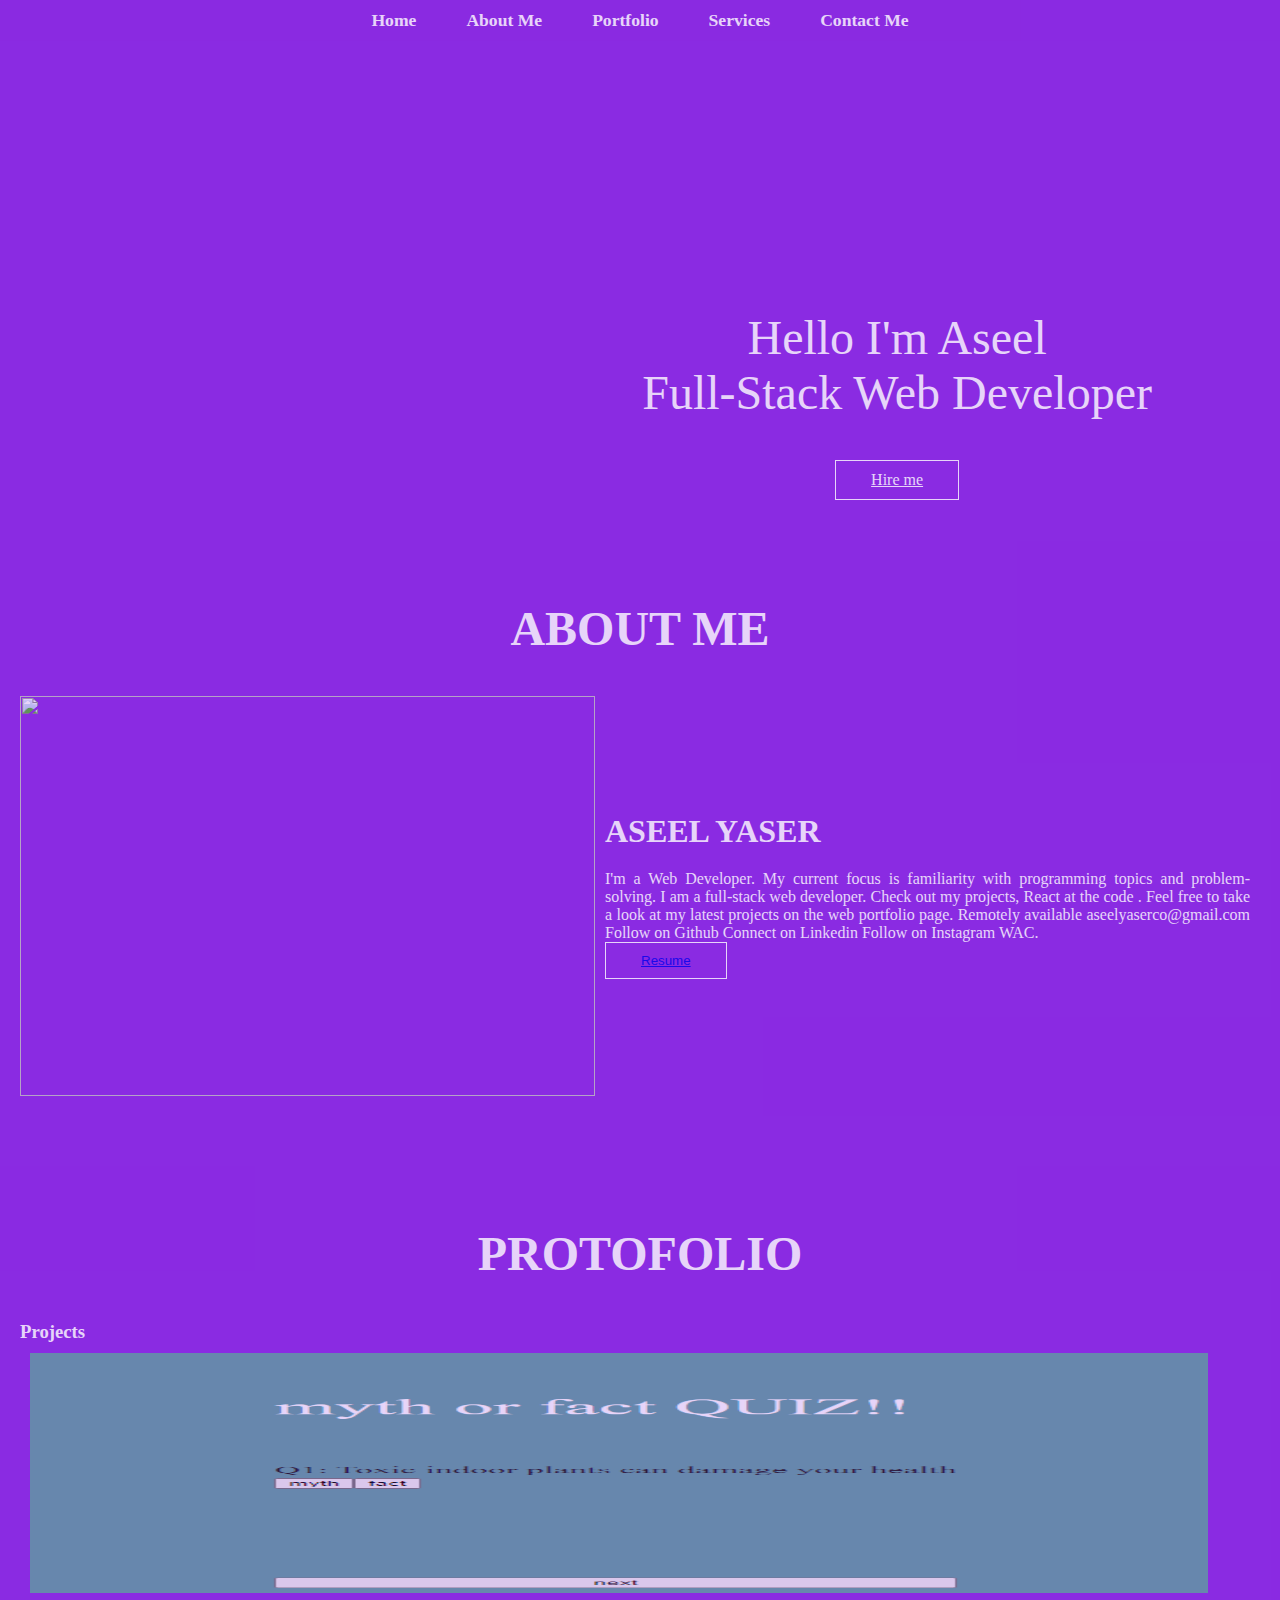
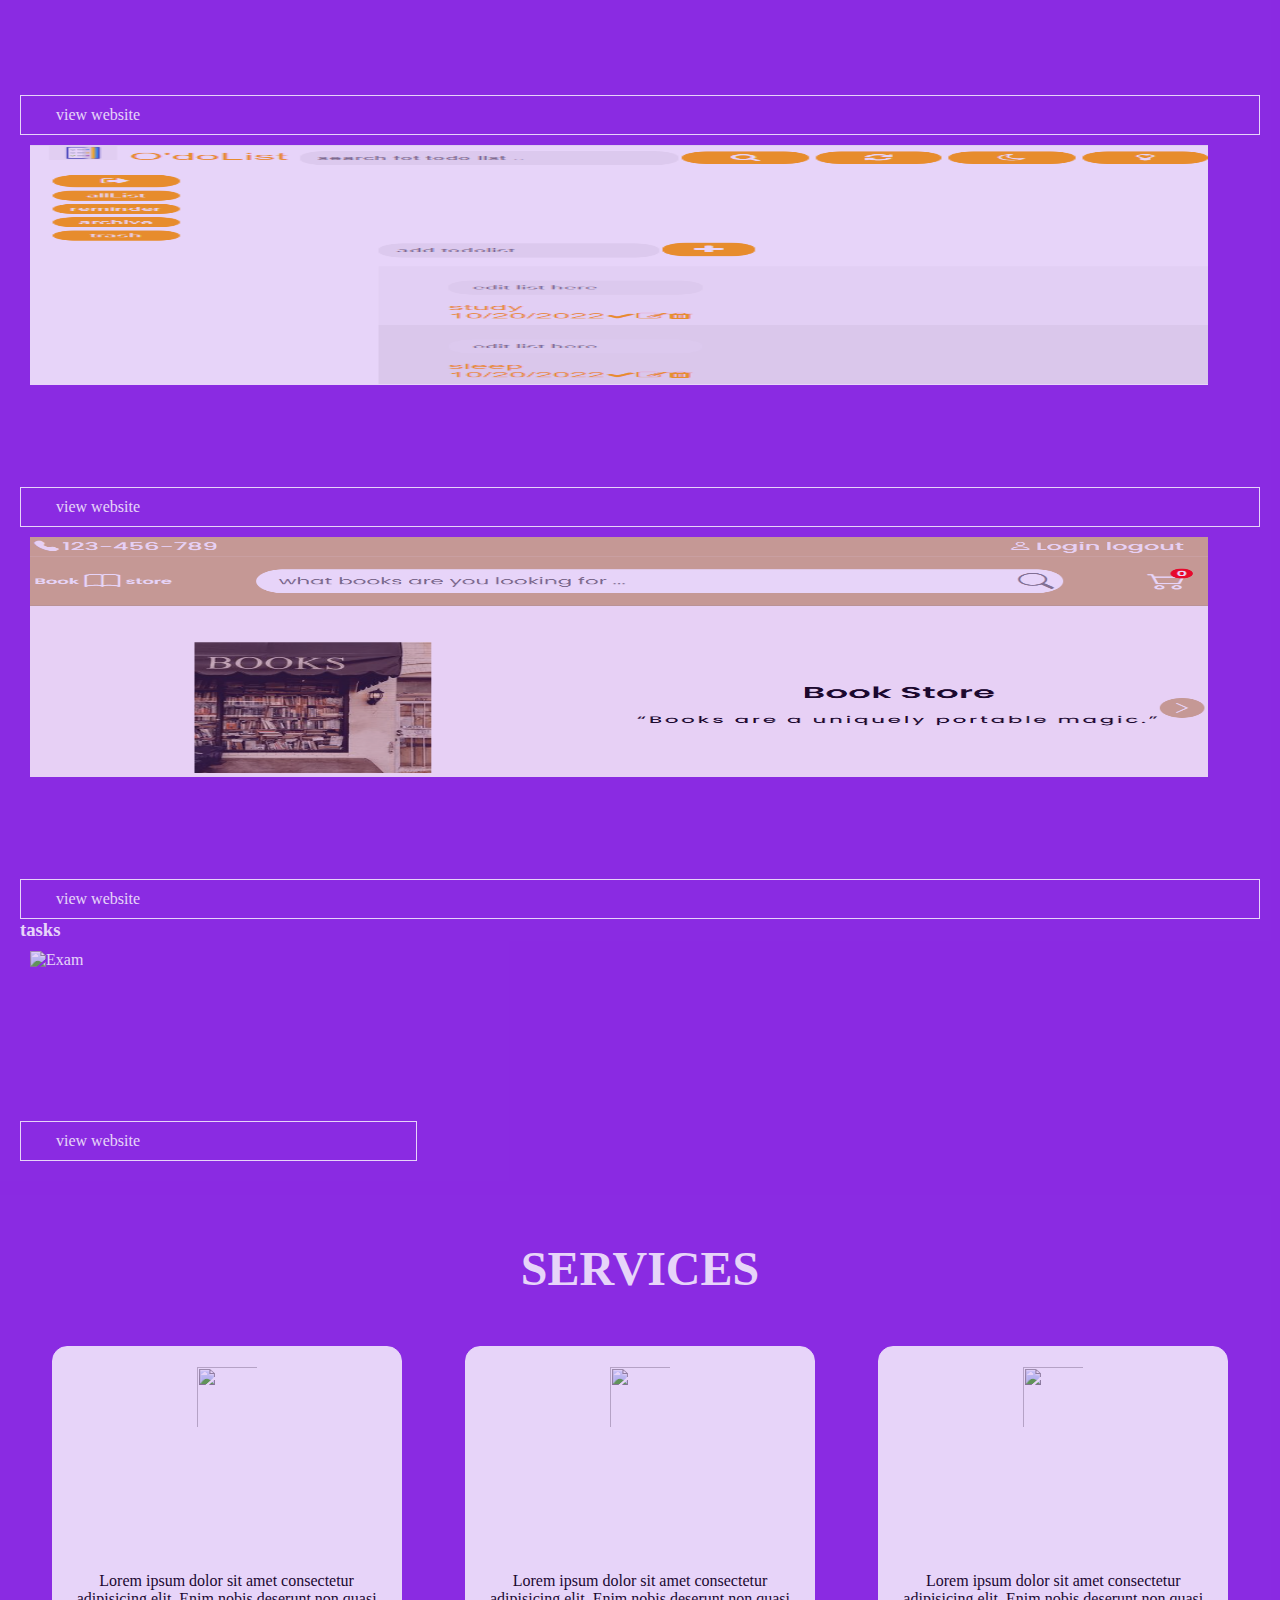
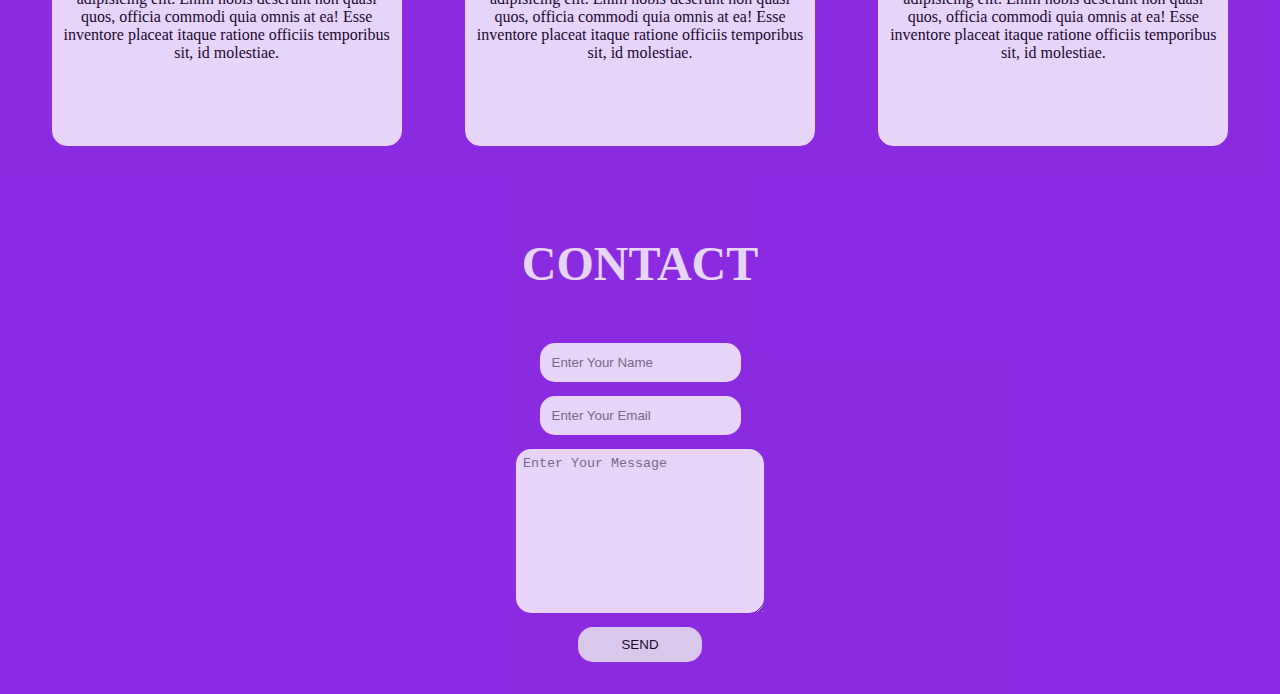
==== index.html @ de91e2b3 "index.html" ====
<!doctype html>
<html lang="en">
  <head>
    <meta charset="utf-8">
    <meta name="viewport" content="width=device-width, initial-scale=1">
    <title>Bootstrap demo</title>
    <link href="https://cdn.jsdelivr.net/npm/bootstrap@5.2.2/dist/css/bootstrap.min.css" rel="stylesheet" integrity="sha384-Zenh87qX5JnK2Jl0vWa8Ck2rdkQ2Bzep5IDxbcnCeuOxjzrPF/et3URy9Bv1WTRi" crossorigin="anonymous">
    <link rel="stylesheet" href="/index.css" />
  </head>
  <body>
    <h1></h1>
    <script src="https://cdn.jsdelivr.net/npm/bootstrap@5.2.2/dist/js/bootstrap.bundle.min.js" integrity="sha384-OERcA2EqjJCMA+/3y+gxIOqMEjwtxJY7qPCqsdltbNJuaOe923+mo//f6V8Qbsw3" crossorigin="anonymous"></script>
        <!-------------------------starting----------------------->
        <!-------------------------Nav bar----------------------->
    <nav class="navbar">
        <ul>
          <li><a href="#home">Home</a></li>
          <li><a href="#about">About Me</a></li>
          <li><a href="#protofolio">Portfolio</a></li>
          <li><a href="#services">Services</a></li>
          <li><a href="#contact">Contact Me</a></li>
        </ul>
      </nav>
        <!-------------------------HOME----------------------->
      <section id="home">
          <div class="main">
              <h class="headings">Hello I'm Aseel <br>Full-Stack Web Developer </h>
              <!-- <p>Full-Stack Web Developer</p> -->
              <!-- <br> ASEEL YASER -->
             
                <a
                href="mailto:aseelyaserco@gmail.com"
                type="button"
                class="btn "
              
              >
               Hire me
              </a>
               
           
          </div>
      </section>
      <!-- <a href="/hireme.html" class="nav-link">Hire me</a> -->
        <!-------------------------ABOUT----------------------->
      <section id="about">
        <h1 class="headings">ABOUT ME</h1>
        <div id="pic">
          <img src="https://www.giftegwuenu.dev/assets/static/gift_transparent.d042d20.ee252893d96f0605601786b4ae04869c.svg" alt="">
          <div id="intro">
            <h2>ASEEL YASER</h2>
            <p>
               I'm a Web Developer. My current focus is familiarity with
                programming topics and problem-solving. I am a full-stack web
                developer. Check out my projects, React at the code .
                Feel free to take a look at my latest projects on the web
                portfolio page. Remotely available aseelyaserco@gmail.com Follow
                on Github Connect on Linkedin Follow on Instagram WAC.
            </p>
            <!-- <button class="btn" style="margin:0 50px" >
                <a href="/resume.html" class="nav-link">Resume</a>
            </button> -->


            <div class="d-grid gap-2 d-md-flex justify-content-md-end">
                <!-- <button class="btn btn-primary" type="button">
                    <a
                    href="mailto:aseelyaserco@gmail.com"
                  
                    class="btn btn-outline-primary"
                  >
                    @Aseel.com
                  </a>
                </button> -->
                <button class="btn" >
                    <a href="/resume.html" class="nav-link">Resume</a>
                </button>
                <!-- <a
                href="mailto:aseelyaserco@gmail.com"
                type="button"
                class="btn "
              
              >
                @Aseel.com
              </a> -->
              </div>
          </div>
        </div>

      </section>

                <!-------------------------intro----------------------->
                <!-- <div class="container sss container-md">

                    <a
                      href="mailto:aseelyaserco@gmail.com"
                      type="button"
                      class="btn btn-outline-primary"
                    >
                      @Aseel.com
                    </a>
                  </div> -->
        <!-------------------------PROTOFOLIO----------------------->
      <section id="protofolio">
        
        <!-------------------------projects----------------------->
        <div class="gallery">
            <div class="contanier mt-5">
                <h1 class="headings">PROTOFOLIO</h1>
                <h3> Projects</h3>
                <div class="row">
                  <div class="col lg-3" >
                    <div class="card m-b-3" style="color:blueviolet">
                      <img
                        src="Screenshot_1.png"
                        class="card-img-top"
                        style="width: 95%;"
                        alt="Exam"
                      />
                      <!-- https://encrypted-tbn0.gstatic.com/images?q=tbn:ANd9GcSbzSshhZPbuBd2yZQ_rTMpPjAuFR2az1it6vMKUHv4cBqbqIE-vi7SnXLXA5tqiDLlEZQ&usqp=CAU400/200 -->
                      <div class="card-body">
                        <h5 class="card-title" >Exam</h5>
                        <p class="card-text">-about: it was an e-commerce app. this app provides books and information about them, displays them in categories, and also provides the user with the feature of searching for books, this helps him to access the books he wants, and provides the ability to buy & deliver books to him.
                        </br>-in backend :node js, express,mongo DB
                    </br>-in fronted :react js,HTML ,CSS
                            &full responsive design</p>
                        <div class="btn btn-primary"  style="background-color:blueviolet">view website</div>
                      </div>
                    </div>
                  </div>
                  <div class="col lg-3">
                    <div class="card m-b-3" style="color:blueviolet">
                      <img
                        src="Screenshot_2.png"
                        class="card-img-top"
                        alt="Exam"
                        style="width: 95%;"
                      />
                      <div class="card-body" >
                        <h5 class="card-title">TODO LIST</h5>
                        <p class="card-text">-about: it was an e-commerce app. this app provides books and information about them, displays them in categories, and also provides the user with the feature of searching for books, this helps him to access the books he wants, and provides the ability to buy & deliver books to him.
                        </br>-in backend :node js, express,mongo DB
                    </br>-in fronted :react js,HTML ,CSS
                            &full responsive design</p>
                        <div class="btn btn-primary"  style="background-color:blueviolet">view website</div>
                      </div>
                    </div>
                  </div>
                  <div class="col lg-3">
                    <div class="card m-b-3" style="color:blueviolet">
                      <img
                        src="Screenshot_3.png"
                        class="card-img-top"
                        alt="Exam"
                        style="width: 95%;"
                      />
                      <div class="card-body" >
                        <h5 class="card-title">BOOKSTORE</h5>
                        <p class="card-text">-about: it was an e-commerce app. this app provides books and information about them, displays them in categories, and also provides the user with the feature of searching for books, this helps him to access the books he wants, and provides the ability to buy & deliver books to him.
                        </br>-in backend :node js, express,mongo DB
                    </br>-in fronted :react js,HTML ,CSS
                            &full responsive design</p>
                        <div class="btn btn-primary"  style="background-color:blueviolet">view website</div>
                      </div>
                    </div>
                  </div>
                  <!-- <div class="col lg-3">
                    <div class="card m-b-3" style="color:blueviolet">
                      <img
                        src="https://encrypted-tbn0.gstatic.com/images?q=tbn:ANd9GcSbzSshhZPbuBd2yZQ_rTMpPjAuFR2az1it6vMKUHv4cBqbqIE-vi7SnXLXA5tqiDLlEZQ&usqp=CAU400/200"
                        class="card-img-top"
                        alt="Exam"
                      />
                      <div class="card-body" style="color:blueviolet">
                        <h5 class="card-title">BOOK STore</h5>
                        <p class="card-text">Speacialist Exam</p>
                        <div class="btn btn-primary"  style="background-color:blueviolet">view website</div>
                      </div>
                    </div>
                  </div> -->
                </div>
              </div>
            <!-------------------------tasks, problem soliving & reading----------------------->
              <div class="contanier mt-5">
                <h3> tasks</h3>
                <div class="row">
                    <div class="col lg-3">
                        <div class="card m-b-3" style="width: 32%;">
                          <img
                            src="https://encrypted-tbn0.gstatic.com/images?q=tbn:ANd9GcRN0QdBBxn93sRQlhPPZMDVQM3uI8kWJqXp0DvK0ywmDA&s/400/200"
                            class="card-img-top"
                            alt="Exam"
                            style="width: 95%;"
                          />
                          <div class="card-body" style="color:blueviolet">
                            <h5 class="card-title">MOVIE APP</h5>
                            <p class="card-text">-about: it was an e-commerce app. this app provides books and information about them, displays them in categories, and also provides the user with the feature of searching for books, this helps him to access the books he wants, and provides the ability to buy & deliver books to him.
                            </br>-in backend :node js, express,mongo DB
                        </br>-in fronted :react js,HTML ,CSS
                                &full responsive design</p>
                            <div class="btn btn-primary"  style="background-color:blueviolet">view website</div>
                          </div>
                        </div>
                      </div>
                  </div>
                  </div>
                  
          <!-- <img src="imgages.jpeg" alt="">
          <img src="imgages.jpeg" alt="">
          <img src="imgages.jpeg" alt="">
          <img src="imgages.jpeg" alt="">
          <img src="imgages.jpeg" alt="">
          <img src="imgages.jpeg" alt=""> -->
        </div>
      </section>
        <!-------------------------SERVICES----------------------->
      <section id="services">
        <h1 class="headings">SERVICES</h1>
        <div class="row">
          <div class="box">
            <img src="https://encrypted-tbn0.gstatic.com/images?q=tbn:ANd9GcT8gZzahKm7_dedqg7qzmB0543zG_JkdHY1uA&usqp=CAU" alt="">
            <h1 class="headings">Back-end</h1>
            <p>Lorem ipsum dolor sit amet consectetur adipisicing elit. Enim nobis deserunt non quasi quos, officia commodi quia omnis at ea! Esse inventore placeat itaque ratione officiis temporibus sit, id molestiae.</p>
          </div>
          <div class="box">
            <img src="https://encrypted-tbn0.gstatic.com/images?q=tbn:ANd9GcQl-wTINiC089tTkp7GYb-alpX2BjWu_-e7Fw&usqp=CAU" alt="">
            <h1 class="headings">Front-end</h1>
            <p>Lorem ipsum dolor sit amet consectetur adipisicing elit. Enim nobis deserunt non quasi quos, officia commodi quia omnis at ea! Esse inventore placeat itaque ratione officiis temporibus sit, id molestiae.</p>
          </div>
          <div class="box">
            <img src="https://encrypted-tbn0.gstatic.com/images?q=tbn:ANd9GcShmZ5h_pb-NsdMUcnry2ub9QdOnEqjPMa8Eg&usqp=CAU" alt="">
            <h1 class="headings">Design</h1>
            <p>Lorem ipsum dolor sit amet consectetur adipisicing elit. Enim nobis deserunt non quasi quos, officia commodi quia omnis at ea! Esse inventore placeat itaque ratione officiis temporibus sit, id molestiae.</p>
          </div>
        </div>
      </section>
    <!-------------------------CONTACT----------------------->
      <section id="contact">
        <h1 class="headings">CONTACT</h1>
        <form action="" class="form">
          <input type="text" name="name" class="input" placeholder="Enter Your Name">
          <input type="text" name="name" class="input" placeholder="Enter Your Email">
          <textarea name="msg" id="msg" cols="30" rows="10" placeholder="Enter Your Message"></textarea>
          <input type="submit" value="SEND" id="send">
        </form>
      </section>
    <!-------------------------END----------------------->
  </body>
</html>
---- index.css ----
* {
    margin: 0;
    padding: 0;
    box-sizing: border-box;
  }
  html{
      scroll-behavior: smooth;
  }
  body{
          background-color: blueviolet;
  }
  
  /* Navbar*/
  .navbar {
    display: flex;
    justify-content: center;
    align-items: center;
    background-color: blueviolet;
    opacity: 0.8;
    /* rgba(0, 0, 0, 0.5) */
    position: sticky;
    z-index: 900;
    top: 0;
  }
  .navbar ul {
    display: flex;
    list-style: none;
    margin: 10px 0px;
  }
  .navbar ul li {
    font-family: century;
    font-size: 1.1rem;
    font-weight: bold;
  }
  .navbar ul li a {
    text-decoration: none;
    color: white;
    padding: 8px 25px;
    transition: all 0.5s ease;
    border-radius: 5px;

  }
  .navbar ul li a:hover {
    background-color: white;
    color: black;
    box-shadow: 0 0 5px white, 0 0 10px white, 0 0 15px white;
    background-color: blueviolet;
    height: 840px;
    justify-content: center;
    align-items: center;
    color: white;
   

  }
  /* Home Section */
  #home {
    display: flex;
    flex-direction: column;
    background-color: blueviolet;
    background: url('https://www.giftegwuenu.dev/assets/static/gift_transparent.d042d20.ee252893d96f0605601786b4ae04869c.svg') no-repeat center center/cover;
    height: 500px;
    /* z-index: -1; */
    opacity: 0.8;
  }
  .main {
    display: flex;
    flex-direction: column;
    /* border: 1px solid white; */
    align-items: center;
    position: absolute;
    top: 30%;
    right: 10%;
  }
  .headings {
    font-family: century;
    font-size: 3rem;
    text-align: center;
    margin: 40px 0px;
    color: white;
  }
  .btn {
    padding: 10px 35px;
    background-color: transparent;
    border: 1px solid white;
    color: white;
    outline: none;
    transition: 0.6s ease;
  }
  .btn:hover {
    cursor: pointer;
    background-color: white;
    color: rgb(134, 97, 170);
    box-shadow: 0 0 5px white, 0 0 10px white, 0 0 15px white;
    font-weight: bold;
  }
  /* About Section */
  #about {
    display: flex;/*flex*/
    flex-direction: column;
    box-sizing: content-box;
    padding: 20px;
    background-color: blueviolet;
    opacity: 0.8;
    margin-bottom: 50px;
  }
  #pic {
    display: flex;
  }
  #pic img {
    width: 575px;
    height: 400px;
  }
  #intro {
    display: flex;
    justify-content: center;
    /* align-items: center; */
    flex-direction: column;
    text-align: justify;
    padding: 10px;
    color: white;
  }
  #intro h2 {
    font-size: 2rem;
    margin-bottom: 20px;
  }
  /*protofolio section*/
  #protofolio {
    display: flex;
    flex-direction: column;
    background-color: blueviolet;
    opacity: 0.8;
    color: white;
    align-items: center;
    padding: 20px;
  }
  .gallery {
    display: flex;
    flex-wrap: wrap;
    justify-content: space-around;
    box-sizing: border-box;
  }
  .gallery img {
    width: 360px;
    height: 240px;
    margin: 10px;
  }
  /* Service Section*/
  #services {
    display: flex;
    flex-direction: column;
    padding: 20px;
    background-color: blueviolet;
    opacity: 0.8;
  }
  .row {
    display: flex;
    justify-content: space-around;
    flex-wrap: wrap;
  }
  .box {
    display: flex;
    flex-direction: column;
    width: 350px;
    height: 400px;
    border: 1px solid white;
    margin: 10px;
    align-items: center;
    text-align: center;
    padding: 10px;
    border-radius: 15px;
    background: linear-gradient(to top, blueviolet 50%, white 50%);
    /* rgb(225,45,45) */
    background-size: 100% 200%;
    transition: all 0.8s;
  }
  .box:hover {
    background-position: left bottom;
    color: white;
    border: none;
    box-shadow: 0 0 20px blueviolet;
    /* rgb(225,45,45) */
  }
  .box img {
    width: 80px;
    height: 80px;
    background-color: white;
    padding: 10px;
  }
  /*Contact Section*/
  #contact {
    display: flex;
    flex-direction: column;
    box-sizing: border-box;
    background-color: blueviolet;
    opacity: 0.8;
    color: white;
    padding: 20px;
    border-radius: 15px;

  }
  .form {
    display: flex;
    flex-direction: column;
    box-sizing: border-box;
    align-items: center;
    margin: 5px 0px;
    border-radius: 15px;

  }
  .input{
      padding: 12px;
      margin: 7px;
      border: none;
      outline: none;
      border-radius: 15px;

  }
  #msg{
      width: 20%;
      height: 10%;
      padding: 7px;
      margin: 7px;
      border: none;
      outline: none;
      border-radius: 15px;

  }
  /* #send{
      padding: 7px;
      width: 1000%;
      margin: 7px;
      border: none;
      outline: none;
      border-radius: 15px;

  } */
  #send{
      padding: 10px;
      width: 10%;
      margin: 7px;
      border: none;
      outline: none;
      border-radius: 15px;

  }
  #send:hover{
      cursor: pointer;
      background-color: white;
      color: rgb(134, 97, 170);
      box-shadow: 0 0 5px white, 0 0 10px white, 0 0 15px white;
      font-weight: bold;
  }
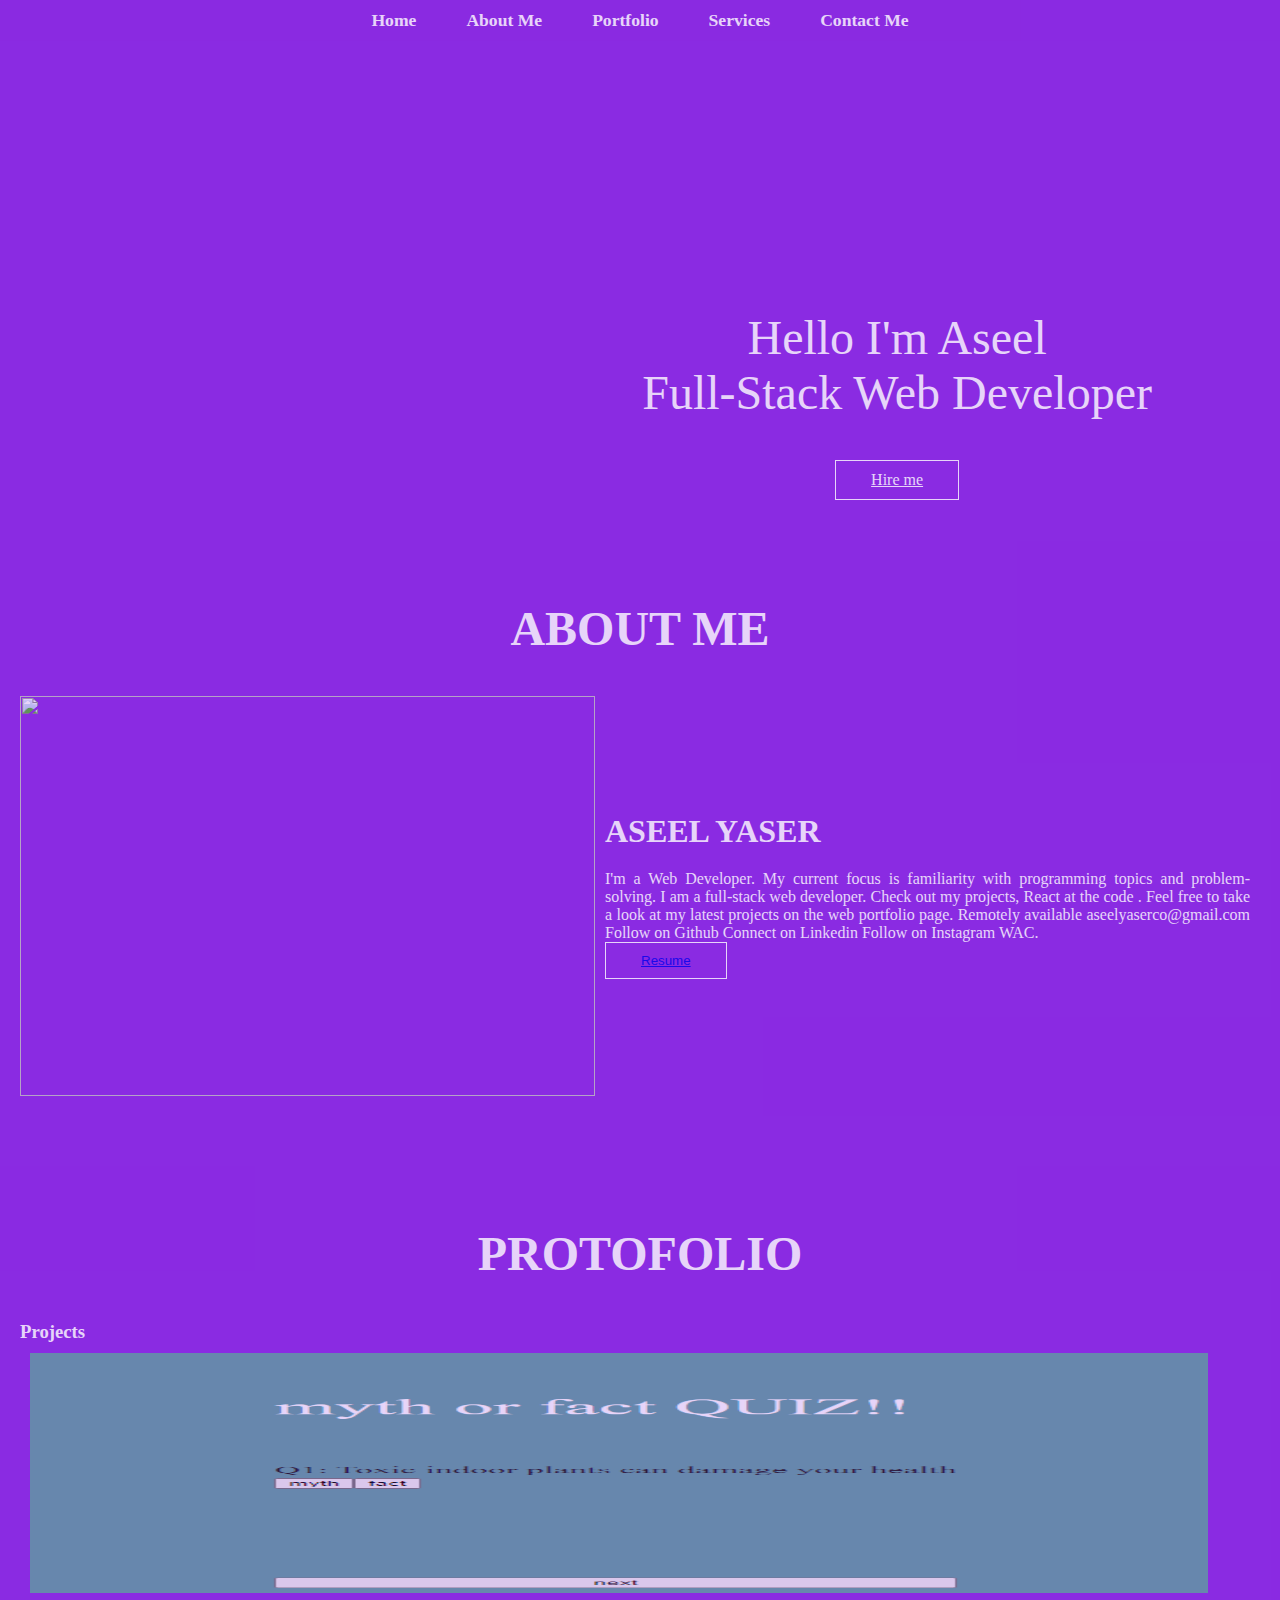
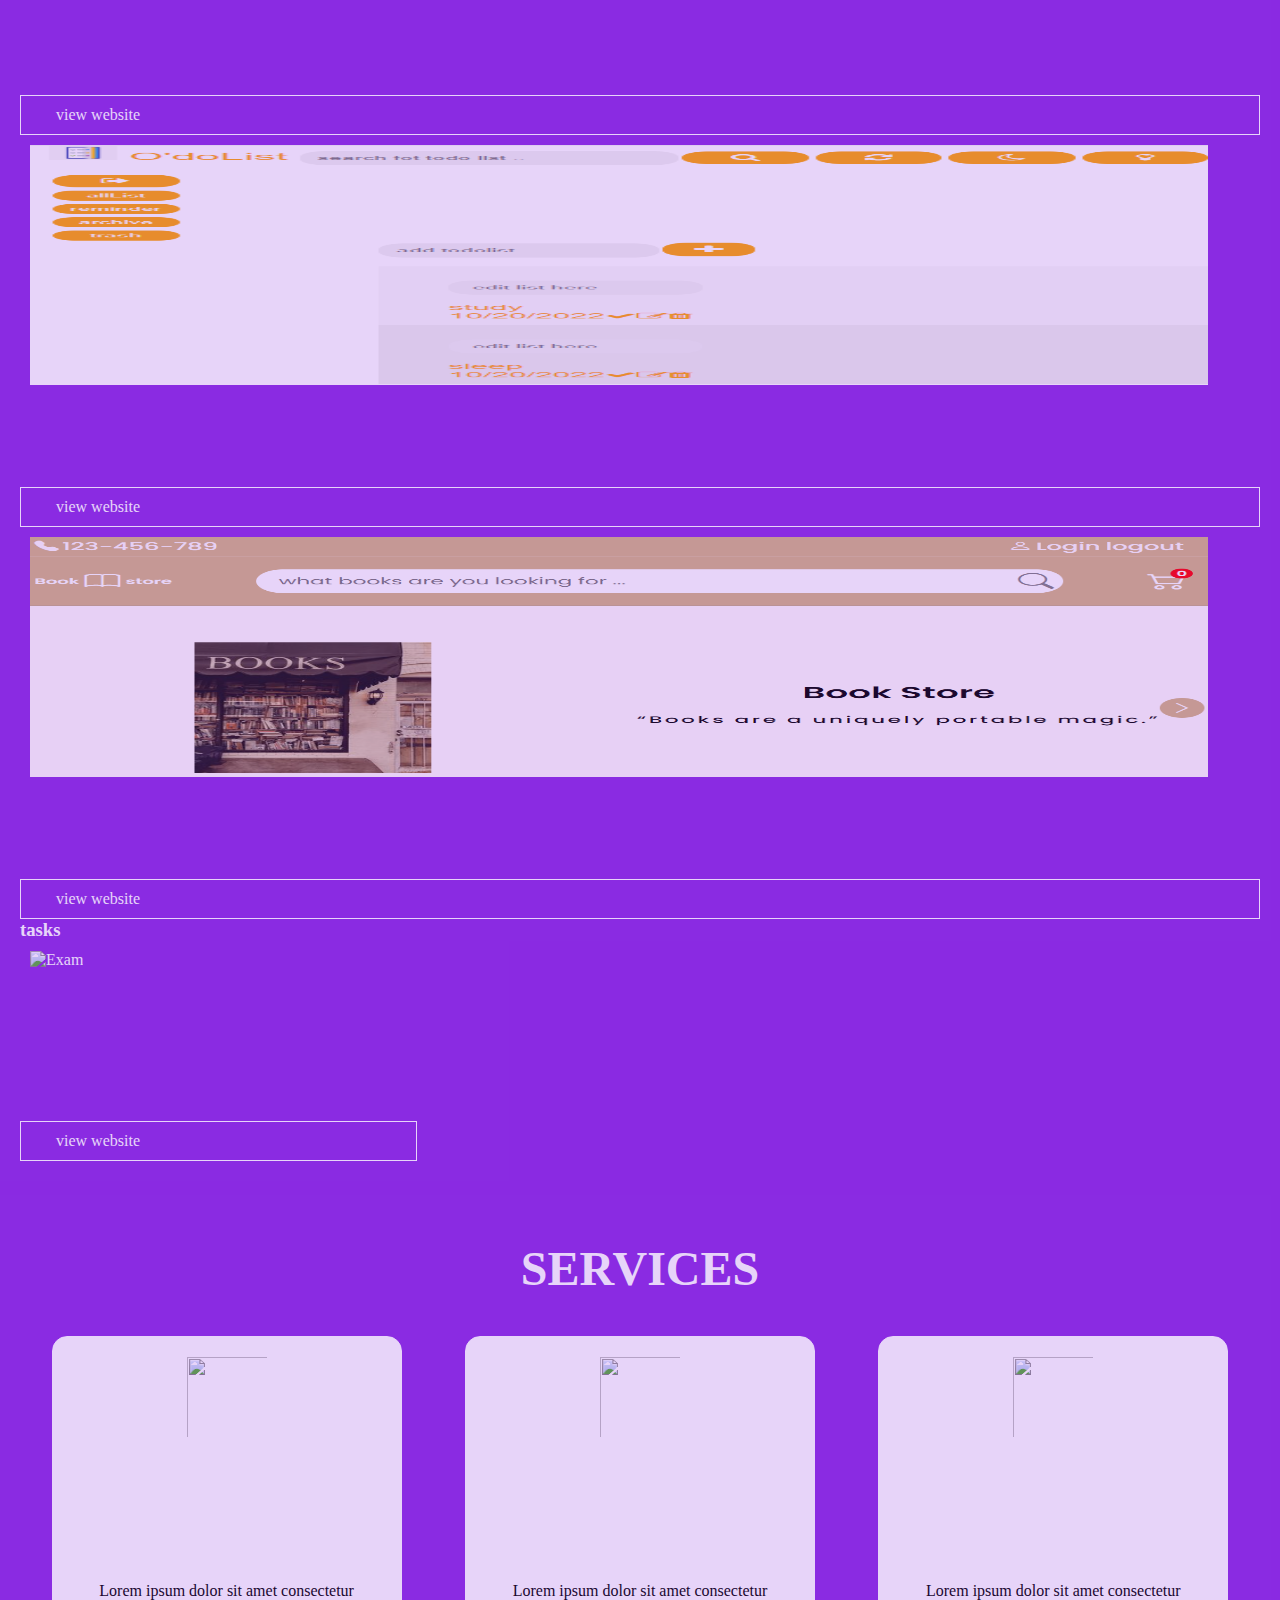
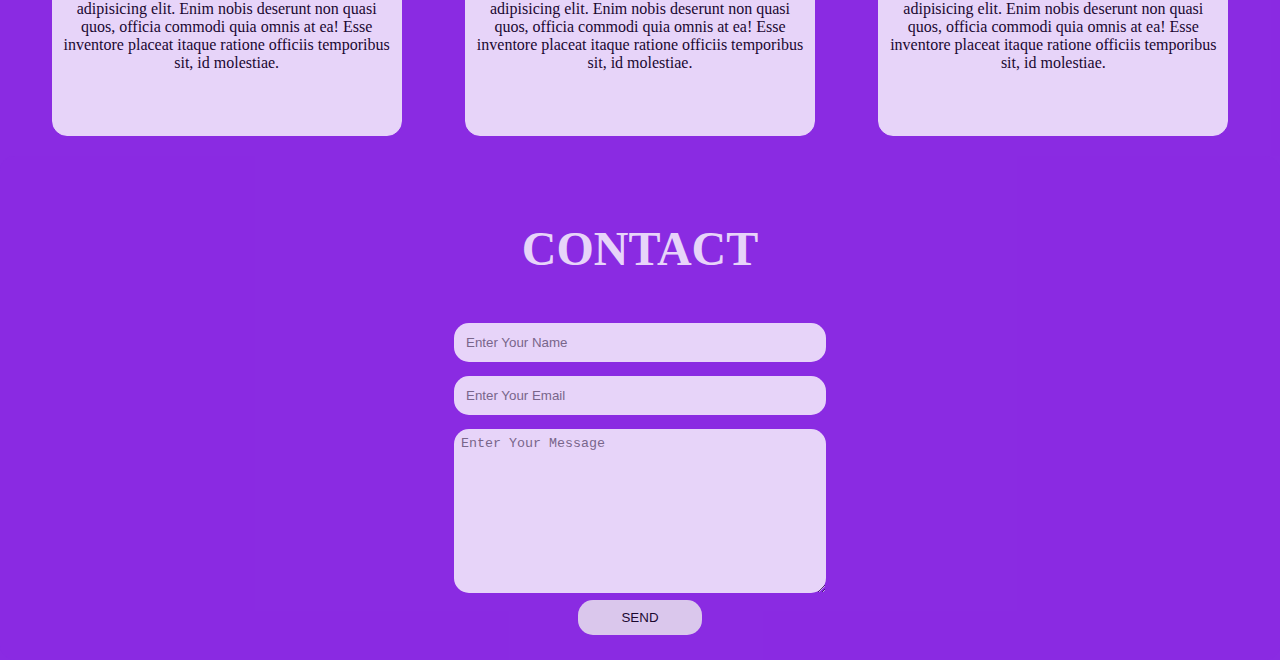
==== commit b320ee1a: "index.html resume.html index.css" ====
--- a/index.html
+++ b/index.html
@@ -235,8 +235,9 @@
       </section>
     <!-------------------------CONTACT----------------------->
       <section id="contact">
-        <h1 class="headings">CONTACT</h1>
+        
         <form action="" class="form">
+            <h1 class="headings">CONTACT</h1>
           <input type="text" name="name" class="input" placeholder="Enter Your Name">
           <input type="text" name="name" class="input" placeholder="Enter Your Email">
           <textarea name="msg" id="msg" cols="30" rows="10" placeholder="Enter Your Message"></textarea>
--- a/index.css
+++ b/index.css
@@ -163,7 +163,7 @@
     width: 350px;
     height: 400px;
     border: 1px solid white;
-    margin: 10px;
+    /* margin: 10px; */
     align-items: center;
     text-align: center;
     padding: 10px;
@@ -181,9 +181,9 @@
     /* rgb(225,45,45) */
   }
   .box img {
-    width: 80px;
-    height: 80px;
-    background-color: white;
+    width: 100px;
+    height: 100px;
+    /* background-color: white; */
     padding: 10px;
   }
   /*Contact Section*/
@@ -208,6 +208,7 @@
 
   }
   .input{
+    width: 30%;
       padding: 12px;
       margin: 7px;
       border: none;
@@ -216,7 +217,7 @@
 
   }
   #msg{
-      width: 20%;
+      width: 30%;
       height: 10%;
       padding: 7px;
       margin: 7px;
@@ -237,7 +238,7 @@
   #send{
       padding: 10px;
       width: 10%;
-      margin: 7px;
+      margin: 0px;
       border: none;
       outline: none;
       border-radius: 15px;
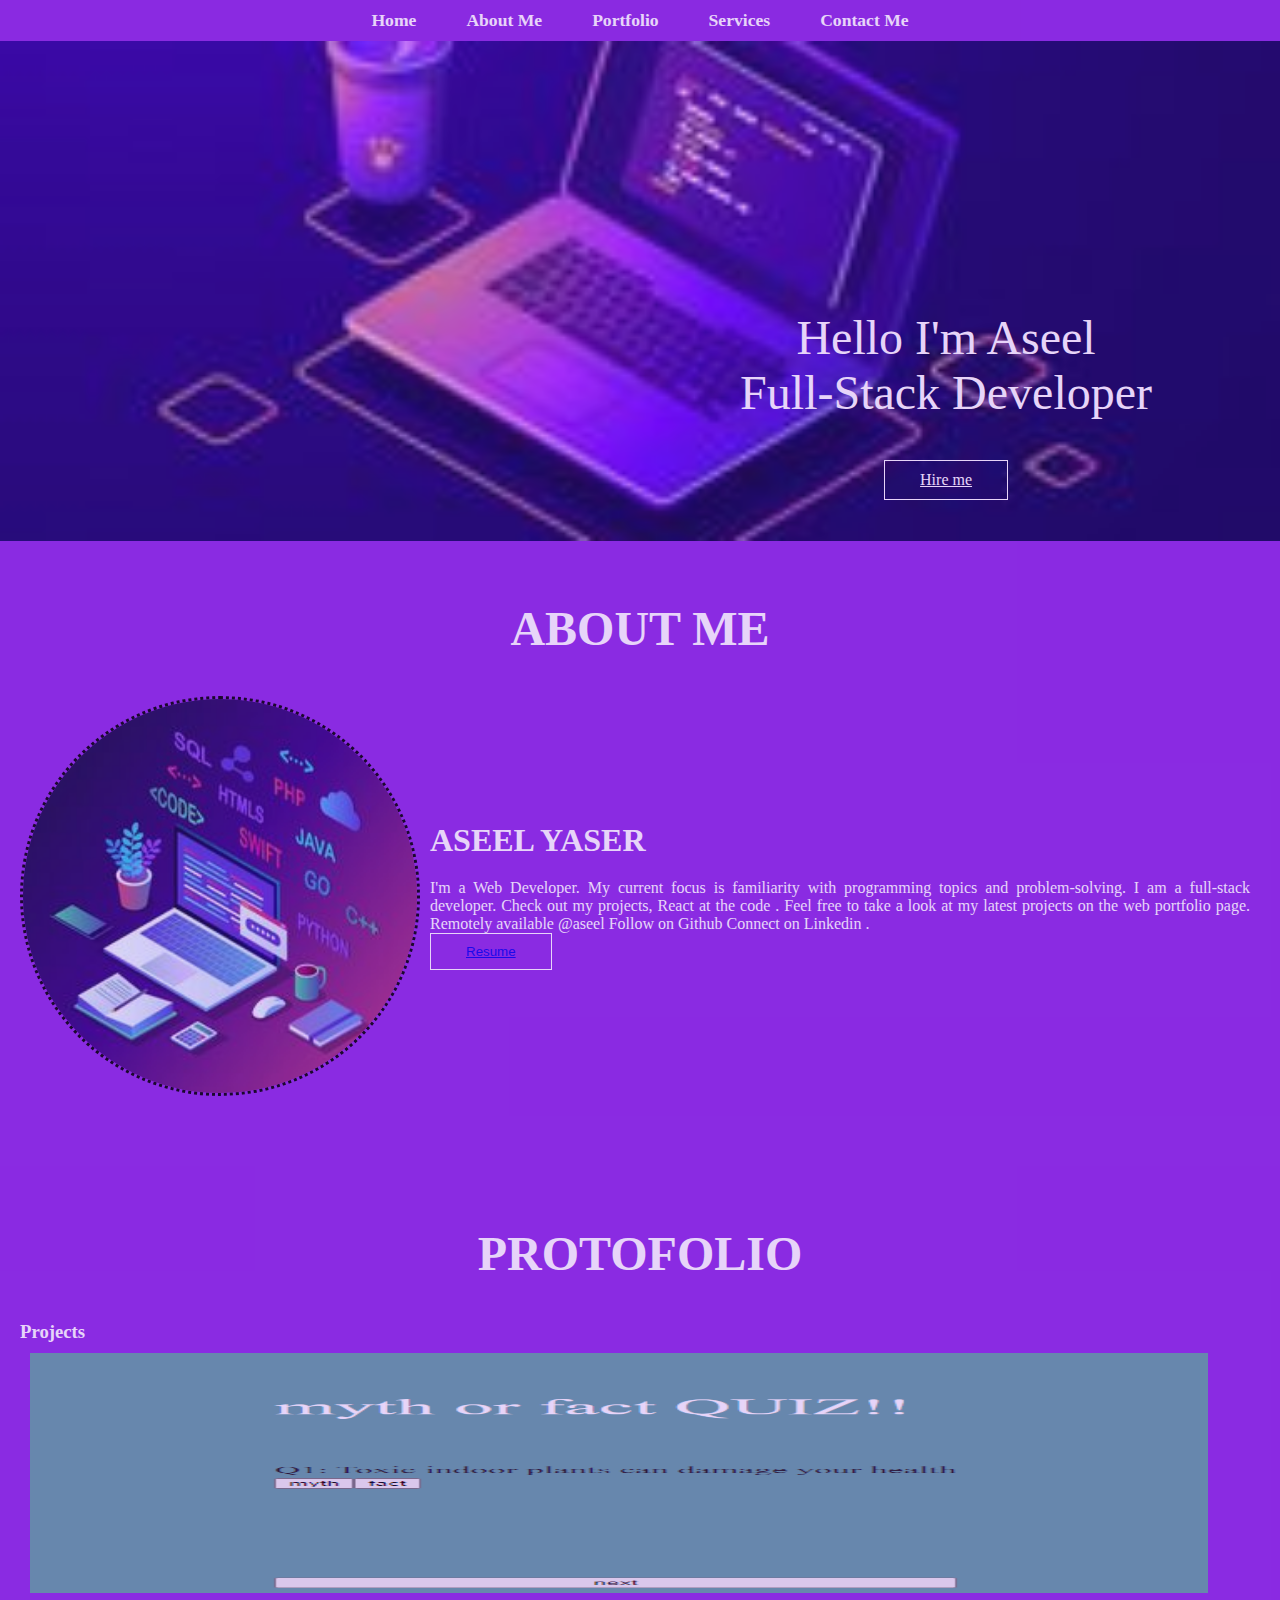
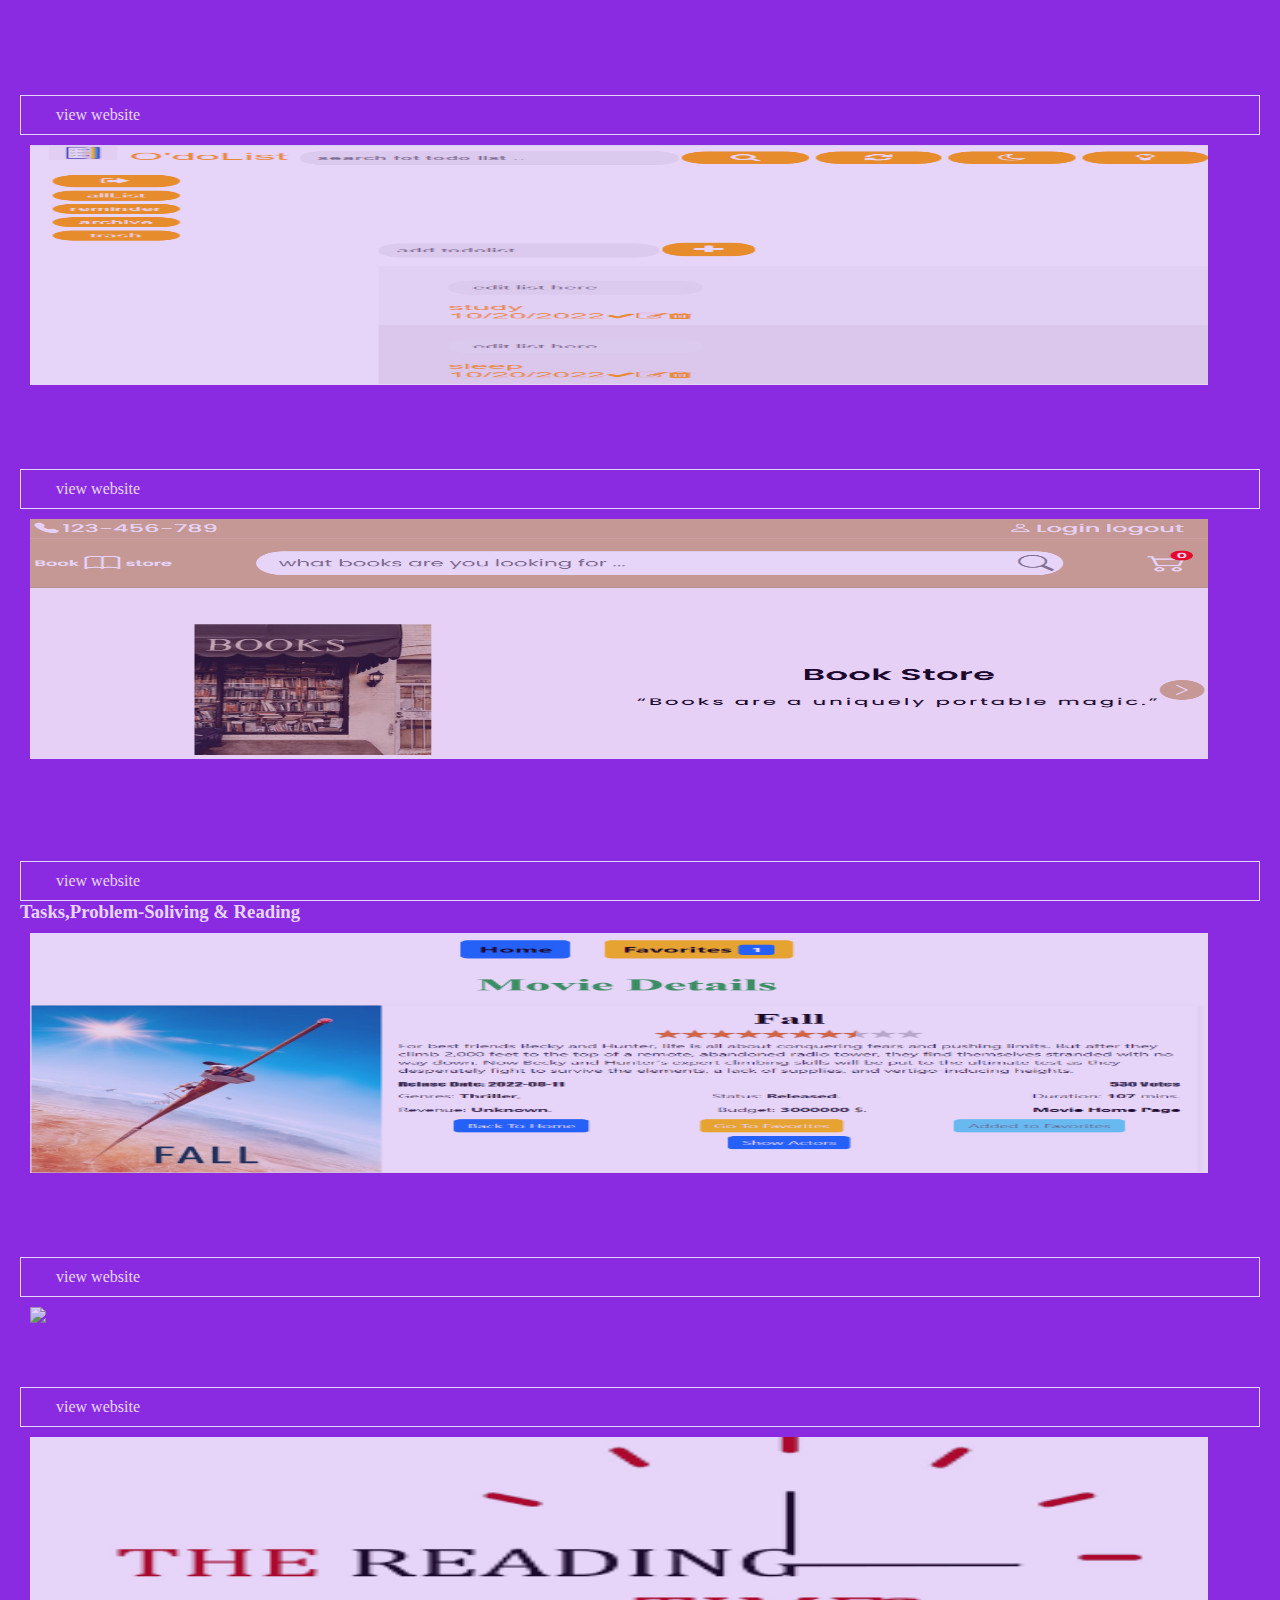
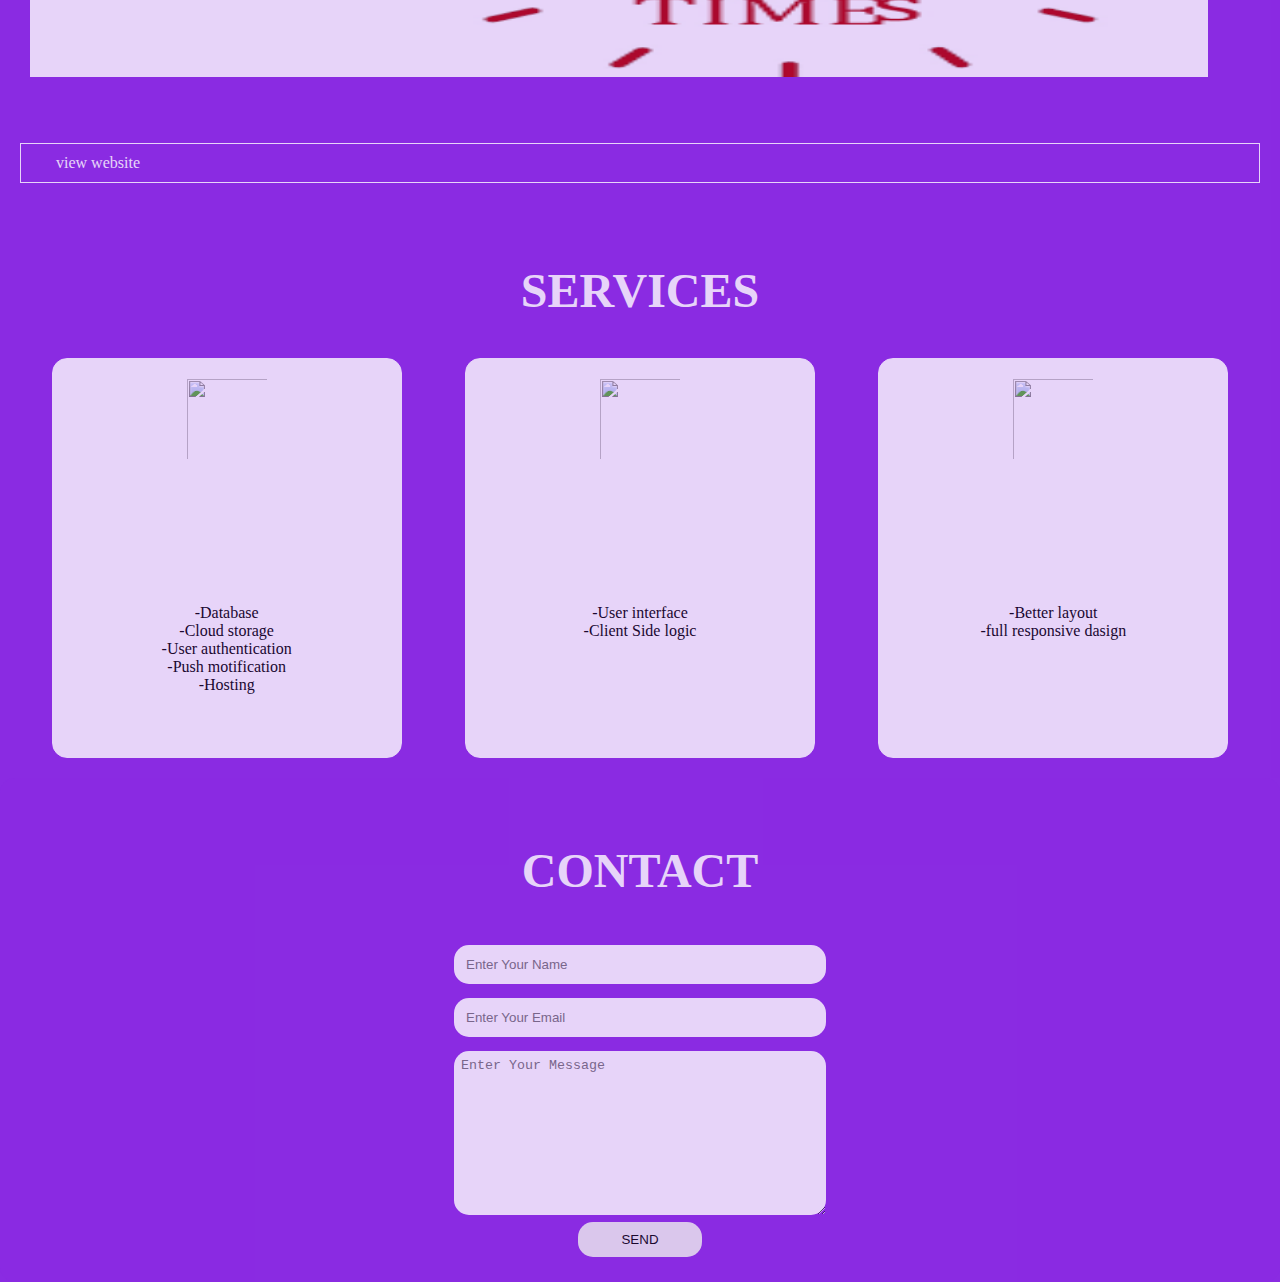
==== commit 381bb35f: "protfolio" ====
--- a/index.html
+++ b/index.html
@@ -24,7 +24,7 @@
         <!-------------------------HOME----------------------->
       <section id="home">
           <div class="main">
-              <h class="headings">Hello I'm Aseel <br>Full-Stack Web Developer </h>
+              <h class="headings">Hello I'm Aseel <br>Full-Stack Developer </h>
               <!-- <p>Full-Stack Web Developer</p> -->
               <!-- <br> ASEEL YASER -->
              
@@ -45,16 +45,17 @@
       <section id="about">
         <h1 class="headings">ABOUT ME</h1>
         <div id="pic">
-          <img src="https://www.giftegwuenu.dev/assets/static/gift_transparent.d042d20.ee252893d96f0605601786b4ae04869c.svg" alt="">
+          <img src='/2c66a7c617b834535487fbc24a7c3d82.jpg' alt="">
+          <!-- "/2c66a7c617b834535487fbc24a7c3d82.jpg"     'https://www.giftegwuenu.dev/assets/static/gift_transparent.d042d20.ee252893d96f0605601786b4ae04869c.svg'-->
           <div id="intro">
             <h2>ASEEL YASER</h2>
             <p>
                I'm a Web Developer. My current focus is familiarity with
-                programming topics and problem-solving. I am a full-stack web
+                programming topics and problem-solving. I am a full-stack
                 developer. Check out my projects, React at the code .
                 Feel free to take a look at my latest projects on the web
-                portfolio page. Remotely available aseelyaserco@gmail.com Follow
-                on Github Connect on Linkedin Follow on Instagram WAC.
+                portfolio page. Remotely available  <a href="https://aseelyaserco@gmail.com" class="nav-link1">@aseel</a> Follow
+                on <a href="https://github.com/Aseelyaser" class="nav-link1">Github</a> Connect on <a href="https://www.linkedin.com/in/aseel-yaser/" class="nav-link1">Linkedin</a> .
             </p>
             <!-- <button class="btn" style="margin:0 50px" >
                 <a href="/resume.html" class="nav-link">Resume</a>
@@ -118,10 +119,8 @@
                       />
                       <!-- https://encrypted-tbn0.gstatic.com/images?q=tbn:ANd9GcSbzSshhZPbuBd2yZQ_rTMpPjAuFR2az1it6vMKUHv4cBqbqIE-vi7SnXLXA5tqiDLlEZQ&usqp=CAU400/200 -->
                       <div class="card-body">
-                        <h5 class="card-title" >Exam</h5>
-                        <p class="card-text">-about: it was an e-commerce app. this app provides books and information about them, displays them in categories, and also provides the user with the feature of searching for books, this helps him to access the books he wants, and provides the ability to buy & deliver books to him.
-                        </br>-in backend :node js, express,mongo DB
-                    </br>-in fronted :react js,HTML ,CSS
+                        <h5 class="card-title" >QUIZ </h5>
+                        <p class="card-text">-about: User will see a question with multiple answers ,will be able to choose any answer, press Next until Finish and When finish  user will see a screen with the result on it and more inforemation about the  quiz with a Play again button. </br></br> – Used: use DOM manipulation to make the website dynamic , HTML, CSS, and JS
                             &full responsive design</p>
                         <div class="btn btn-primary"  style="background-color:blueviolet">view website</div>
                       </div>
@@ -137,10 +136,7 @@
                       />
                       <div class="card-body" >
                         <h5 class="card-title">TODO LIST</h5>
-                        <p class="card-text">-about: it was an e-commerce app. this app provides books and information about them, displays them in categories, and also provides the user with the feature of searching for books, this helps him to access the books he wants, and provides the ability to buy & deliver books to him.
-                        </br>-in backend :node js, express,mongo DB
-                    </br>-in fronted :react js,HTML ,CSS
-                            &full responsive design</p>
+                        <p class="card-text">	-about: in this app the user will be to make his own to-do list. be able to add a new to Do item to the toDos list. be able to modify any added item . be able to delete any added item. be able to view all added items. and be able to modify the dark/light mode. </br>	-Used : use local storage to persist data after refresh .its dynamic app & single page application .  HTML, CSS, JS (ES6) and jQuery.</p>
                         <div class="btn btn-primary"  style="background-color:blueviolet">view website</div>
                       </div>
                     </div>
@@ -181,12 +177,72 @@
               </div>
             <!-------------------------tasks, problem soliving & reading----------------------->
               <div class="contanier mt-5">
+                  <h3> Tasks,Problem-Soliving & Reading</h3>
+                  <div class="row">
+                    <div class="col lg-3" >
+                      <div class="card m-b-3" style="color:blueviolet">
+                        <img
+                          src="/Screenshot_5.png"
+                          class="card-img-top"
+                          style="width: 95%;"
+                          alt="Exam"
+                        />
+                        <!-- https://encrypted-tbn0.gstatic.com/images?q=tbn:ANd9GcSbzSshhZPbuBd2yZQ_rTMpPjAuFR2az1it6vMKUHv4cBqbqIE-vi7SnXLXA5tqiDLlEZQ&usqp=CAU400/200 -->
+                        <div class="card-body">
+                          <h5 class="card-title" >MOVIE APP </h5>
+                          <p class="card-text">-about: this app show movies, When the user clicks on the movie’s name or the image, the movie list will disappear and movie details will be shown. Inside the movie details, you will be showing details & Actors. the user can add the movie to the faviourite and remove it from it. 
+                          </br> -used : Api ,react js,HTML, CSS.
+                        </p>
+                        <!-- it was an e-commerce app. this app provides books and information about them, displays them in categories, and also provides the user with the feature of searching for books, this helps him to access the books he wants, and provides the ability to buy & deliver books to him.
+                      </br>-in backend :node js, express,mongo DB
+                  </br>-in fronted :react js,HTML ,CSS
+                          &full responsive design -->
+                          <div class="btn btn-primary"  style="background-color:blueviolet">view website</div>
+                        </div>
+                      </div>
+                    </div>
+                    <div class="col lg-3">
+                      <div class="card m-b-3" style="color:blueviolet">
+                        <img
+                          src="/stages-business-implementation-startup-problem-260nw-1503774743.webp"
+                          class="card-img-top"
+                          alt="Exam"
+                          style="width: 95%;"
+                        />
+                        <div class="card-body" >
+                          <h5 class="card-title">PROBLEM-SOLVING</h5>
+                          <p class="card-text">Lorem ipsum dolor sit, amet consectetur adipisicing elit. Explicabo corporis consequuntur nobis fugiat provident. Repellendus numquam nemo in nihil repudiandae iste praesentium! Error officia modi quasi voluptate obcaecati, esse quia?Lorem ipsum dolor sit amet consectetur adipisicing elit. Libero distinctio cupiditate blanditiis excepturi tempora, id?</p>
+                          <div class="btn btn-primary"  style="background-color:blueviolet">view website</div>
+                        </div>
+                      </div>
+                    </div>
+                    <div class="col lg-3">
+                      <div class="card m-b-3" style="color:blueviolet">
+                        <img
+                          src="/download.png"
+                          class="card-img-top"
+                          alt="Exam"
+                          style="width: 95%;"
+                        />
+                        <div class="card-body" >
+                          <h5 class="card-title">READING</h5>
+                          <p class="card-text">
+                         Lorem ipsum dolor sit, amet consectetur adipisicing elit. Explicabo corporis consequuntur nobis fugiat provident. Repellendus numquam nemo in nihil repudiandae iste praesentium! Error officia modi quasi voluptate obcaecati, esse quia?Lorem ipsum dolor sit amet consectetur adipisicing elit. Libero distinctio cupiditate blanditiis excepturi tempora, id</p>
+                          <div class="btn btn-primary"  style="background-color:blueviolet">view website</div>
+                        </div>
+                      </div>
+                    </div>
+                  </div>
+                </div>
+
+
+              <!-- <div class="contanier mt-5">
                 <h3> tasks</h3>
                 <div class="row">
                     <div class="col lg-3">
                         <div class="card m-b-3" style="width: 32%;">
                           <img
-                            src="https://encrypted-tbn0.gstatic.com/images?q=tbn:ANd9GcRN0QdBBxn93sRQlhPPZMDVQM3uI8kWJqXp0DvK0ywmDA&s/400/200"
+                            src="/movie-app-details.png"
                             class="card-img-top"
                             alt="Exam"
                             style="width: 95%;"
@@ -202,7 +258,7 @@
                         </div>
                       </div>
                   </div>
-                  </div>
+                  </div> -->
                   
           <!-- <img src="imgages.jpeg" alt="">
           <img src="imgages.jpeg" alt="">
@@ -219,29 +275,34 @@
           <div class="box">
             <img src="https://encrypted-tbn0.gstatic.com/images?q=tbn:ANd9GcT8gZzahKm7_dedqg7qzmB0543zG_JkdHY1uA&usqp=CAU" alt="">
             <h1 class="headings">Back-end</h1>
-            <p>Lorem ipsum dolor sit amet consectetur adipisicing elit. Enim nobis deserunt non quasi quos, officia commodi quia omnis at ea! Esse inventore placeat itaque ratione officiis temporibus sit, id molestiae.</p>
+            <p>-Database <br>-Cloud storage <br>-User authentication <br>-Push motification <br>-Hosting</p>
           </div>
           <div class="box">
             <img src="https://encrypted-tbn0.gstatic.com/images?q=tbn:ANd9GcQl-wTINiC089tTkp7GYb-alpX2BjWu_-e7Fw&usqp=CAU" alt="">
             <h1 class="headings">Front-end</h1>
-            <p>Lorem ipsum dolor sit amet consectetur adipisicing elit. Enim nobis deserunt non quasi quos, officia commodi quia omnis at ea! Esse inventore placeat itaque ratione officiis temporibus sit, id molestiae.</p>
+            <p>-User interface <br>-Client Side logic</p>
           </div>
           <div class="box">
             <img src="https://encrypted-tbn0.gstatic.com/images?q=tbn:ANd9GcShmZ5h_pb-NsdMUcnry2ub9QdOnEqjPMa8Eg&usqp=CAU" alt="">
             <h1 class="headings">Design</h1>
-            <p>Lorem ipsum dolor sit amet consectetur adipisicing elit. Enim nobis deserunt non quasi quos, officia commodi quia omnis at ea! Esse inventore placeat itaque ratione officiis temporibus sit, id molestiae.</p>
+            <p>-Better layout <br> -full responsive dasign </p>
           </div>
         </div>
       </section>
     <!-------------------------CONTACT----------------------->
+    <!-- <div id="pic1">
+      <img src='/New message-amico.png' alt="">
+    </div> -->
+
       <section id="contact">
-        
         <form action="" class="form">
             <h1 class="headings">CONTACT</h1>
           <input type="text" name="name" class="input" placeholder="Enter Your Name">
           <input type="text" name="name" class="input" placeholder="Enter Your Email">
+
           <textarea name="msg" id="msg" cols="30" rows="10" placeholder="Enter Your Message"></textarea>
           <input type="submit" value="SEND" id="send">
+     
         </form>
       </section>
     <!-------------------------END----------------------->
--- a/index.css
+++ b/index.css
@@ -53,12 +53,25 @@
 
   }
   /* Home Section */
+  /* #home {
+    display: flex;
+    flex-direction: column;
+    background-color: blueviolet;
+    background: url('/WhatsApp\ Image\ 2022-10-21\ at\ 23.12.14.jpg') no-repeat center center/cover;
+    /* https://www.giftegwuenu.dev/assets/static/gift_transparent.d042d20.ee252893d96f0605601786b4ae04869c.svg */
+    /* height: 500px; */
+    /* z-index: -1; */
+    /* opacity: 0.8; */
+  /* } */ 
+
   #home {
     display: flex;
     flex-direction: column;
     background-color: blueviolet;
-    background: url('https://www.giftegwuenu.dev/assets/static/gift_transparent.d042d20.ee252893d96f0605601786b4ae04869c.svg') no-repeat center center/cover;
+    background: url(/ee3369f79097a1e4c1c95742b2483a15.jpg) no-repeat center center/cover;
+    /*'https://www.giftegwuenu.dev/assets/static/gift_transparent.d042d20.ee252893d96f0605601786b4ae04869c.svg'  */
     height: 500px;
+ 
     /* z-index: -1; */
     opacity: 0.8;
   }
@@ -109,7 +122,10 @@
   #pic img {
     width: 575px;
     height: 400px;
-  }
+border-radius: 50%;
+border-style: dotted;
+  }
+  
   #intro {
     display: flex;
     justify-content: center;
@@ -251,4 +267,27 @@
       box-shadow: 0 0 5px white, 0 0 10px white, 0 0 15px white;
       font-weight: bold;
   }
+  .nav-link1{
+    text-decoration: none;
+    color: white;
+  }
+  .nav-link1:hover{
+    box-shadow: 0 0 5px white, 0 0 10px white, 0 0 15px white;
+    color: snow;
+  }
+  #pic1 {
+    display: -webkit-box;
+
+margin-left: auto;
+  }
+  #pic1 img {
+    width: 400px;
+    height: 400px;
+border-radius: 50%;
+/* border-style: dotted; */
+  }
+  con{
+    display: inline-flex;
+  }
+  
   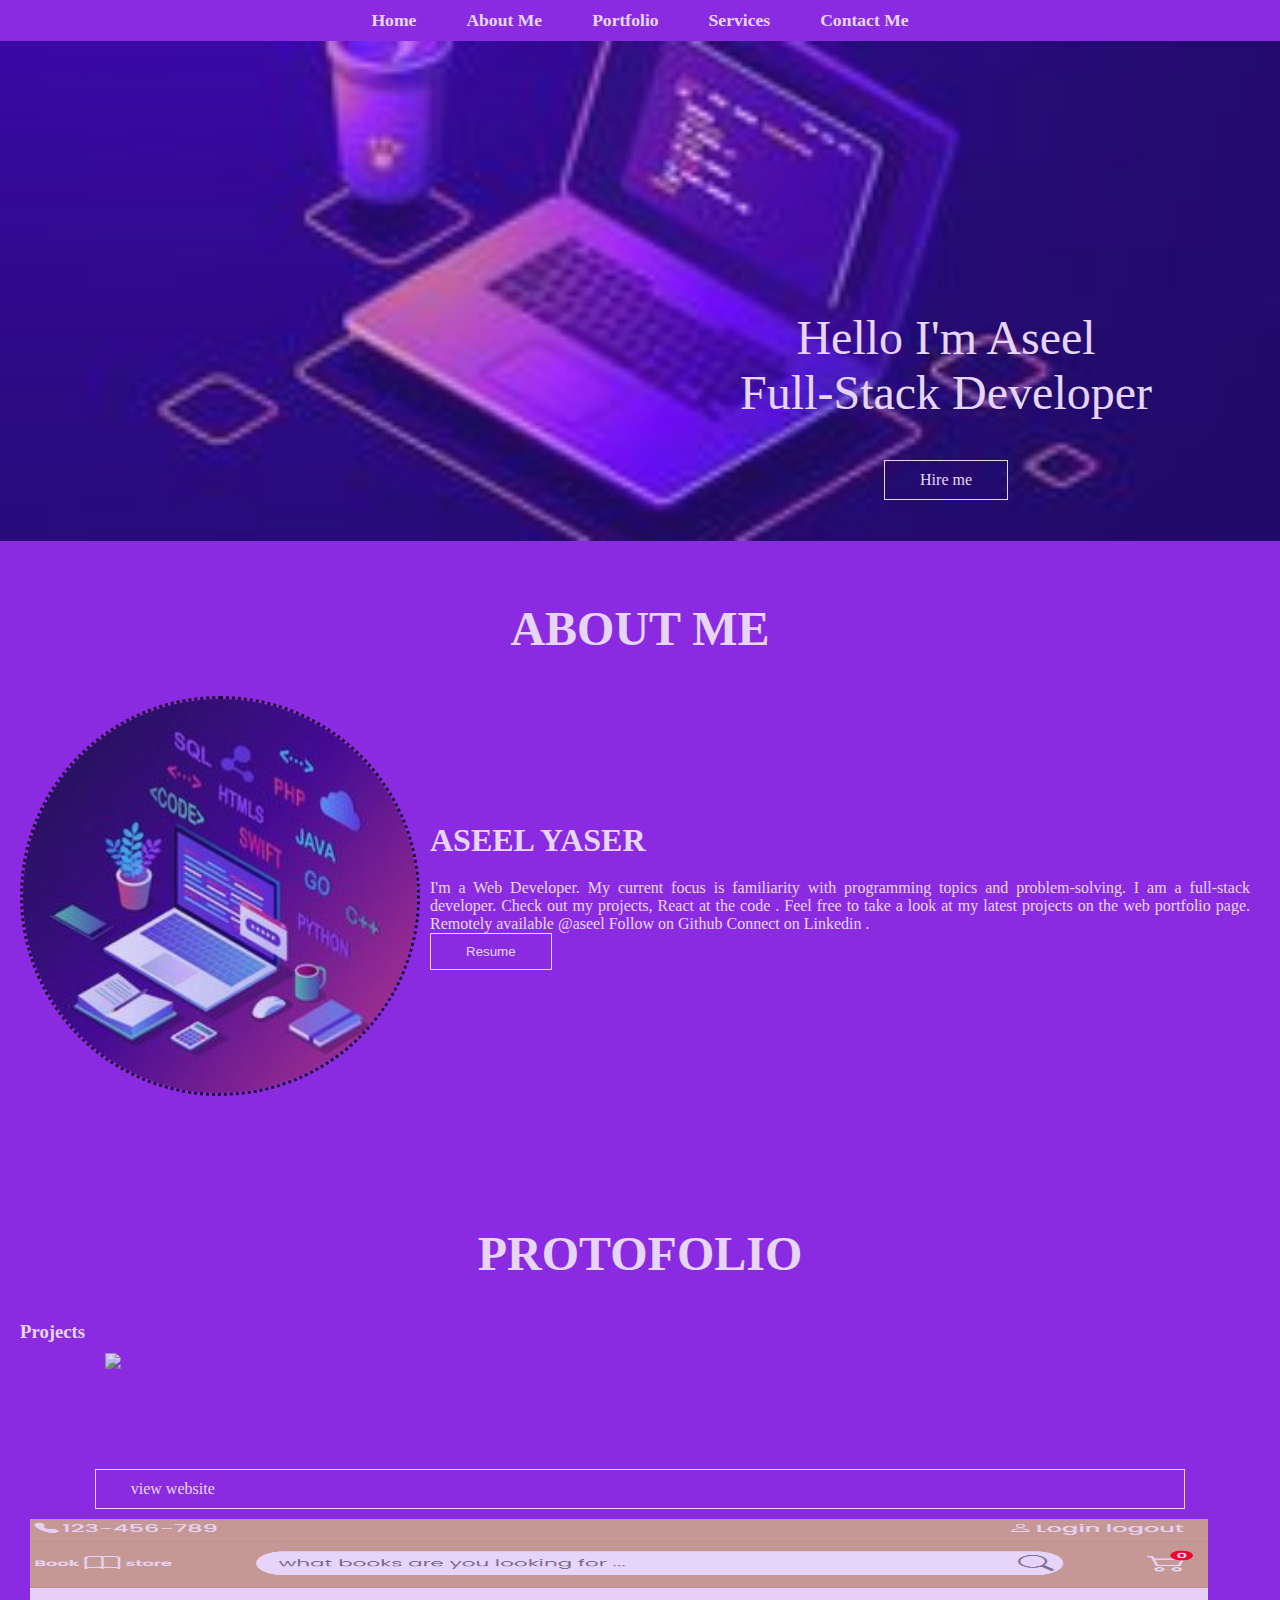
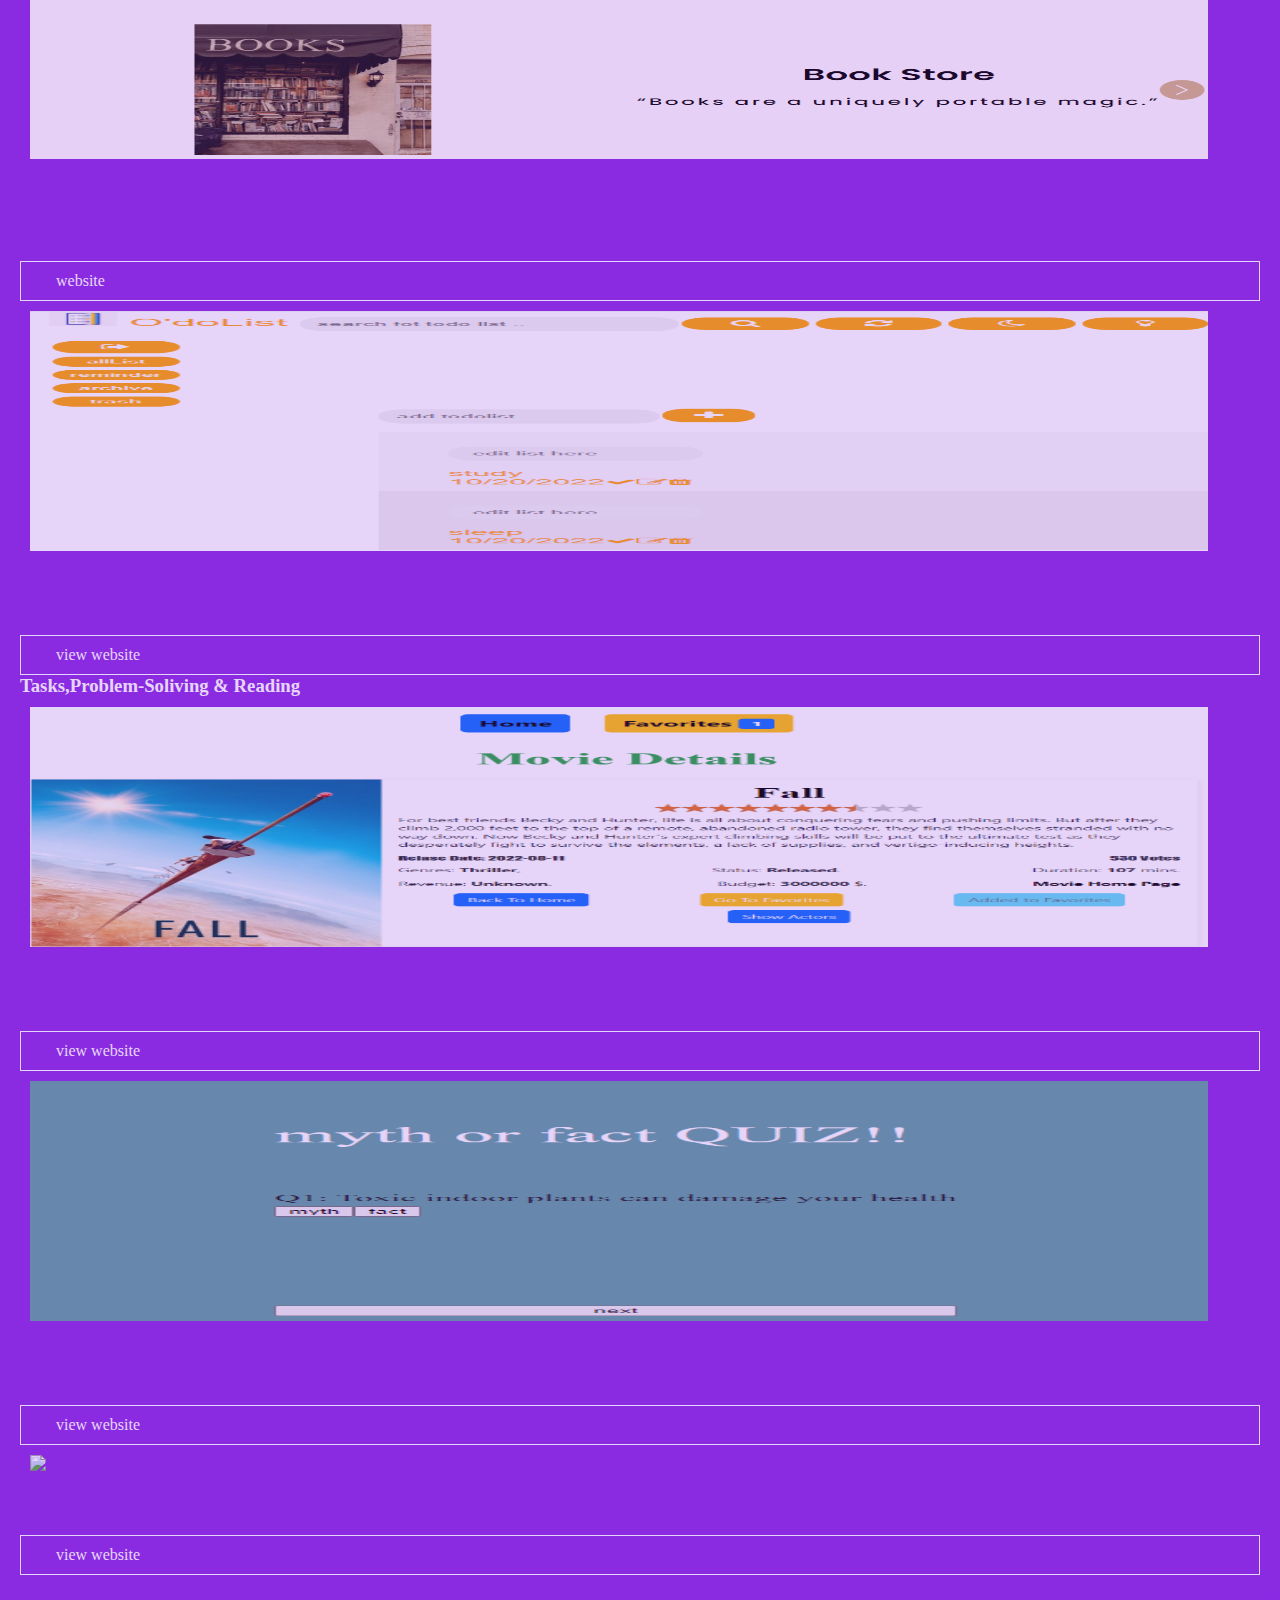
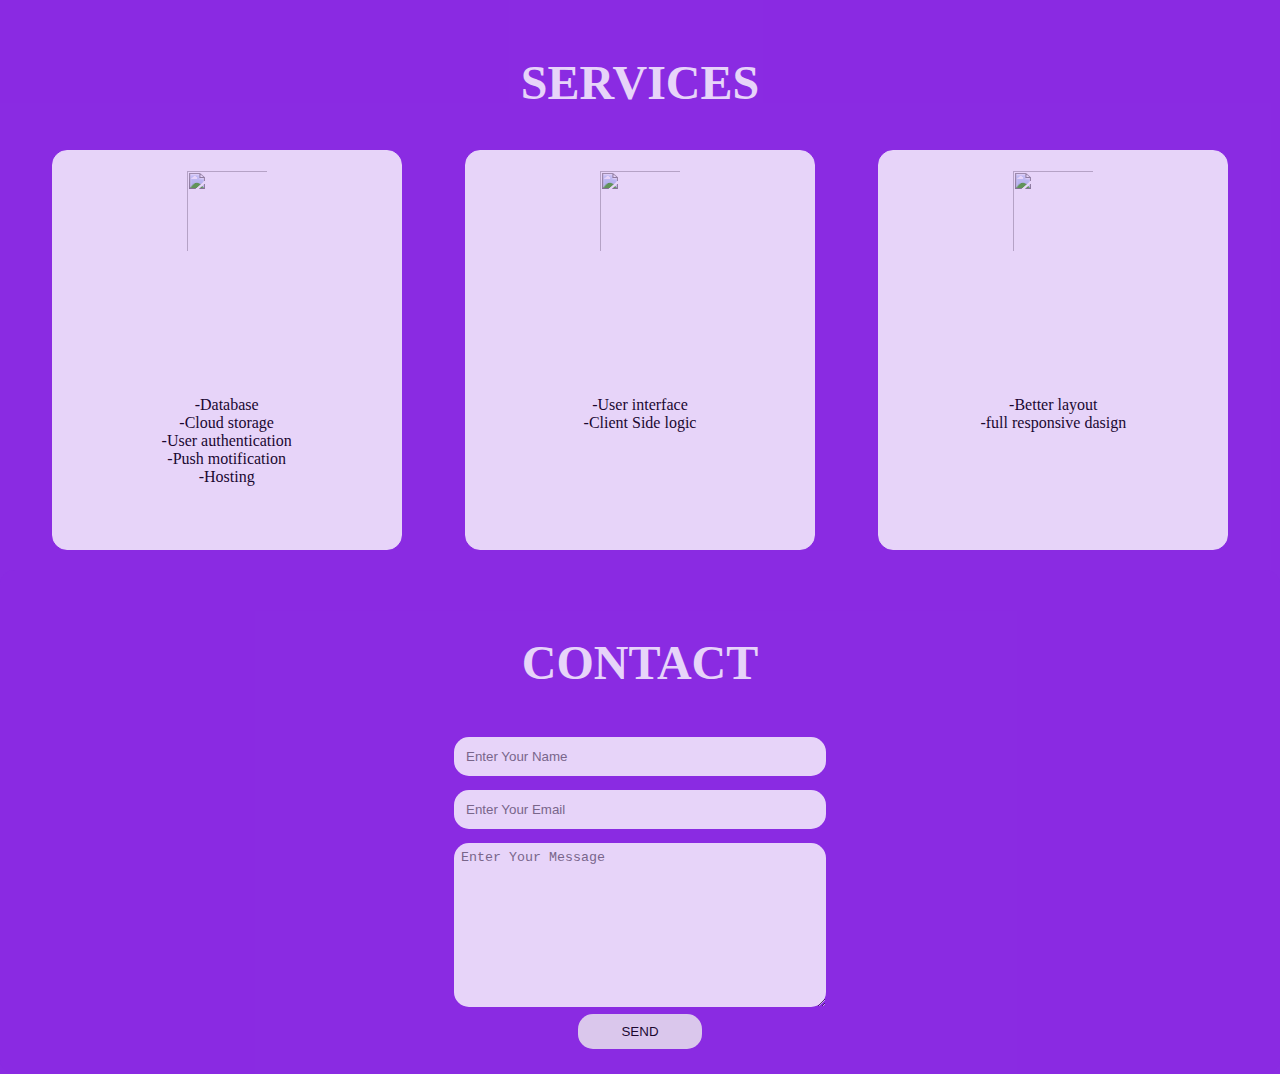
==== commit b1e4c5d3: "add the last project" ====
--- a/index.html
+++ b/index.html
@@ -1,9 +1,10 @@
 <!doctype html>
 <html lang="en">
   <head>
+    <link rel="icon" href="https://res.cloudinary.com/dv3wzcjeh/image/upload/v1672148977/proto_yks3bh.jpg">
     <meta charset="utf-8">
     <meta name="viewport" content="width=device-width, initial-scale=1">
-    <title>Bootstrap demo</title>
+    <title>Aseel Yaser</title>
     <link href="https://cdn.jsdelivr.net/npm/bootstrap@5.2.2/dist/css/bootstrap.min.css" rel="stylesheet" integrity="sha384-Zenh87qX5JnK2Jl0vWa8Ck2rdkQ2Bzep5IDxbcnCeuOxjzrPF/et3URy9Bv1WTRi" crossorigin="anonymous">
     <link rel="stylesheet" href="/index.css" />
   </head>
@@ -73,7 +74,7 @@
                   </a>
                 </button> -->
                 <button class="btn" >
-                    <a href="/resume.html" class="nav-link">Resume</a>
+                    <a href="/resume.html" class="nav-link" target="_blank">Resume</a>
                 </button>
                 <!-- <a
                 href="mailto:aseelyaserco@gmail.com"
@@ -112,17 +113,38 @@
                   <div class="col lg-3" >
                     <div class="card m-b-3" style="color:blueviolet">
                       <img
-                        src="Screenshot_1.png"
+                        src="https://res.cloudinary.com/dv3wzcjeh/image/upload/v1670874813/fitrat_iNsan_wn8qlh_w6ofoe.png"
                         class="card-img-top"
                         style="width: 95%;"
                         alt="Exam"
                       />
                       <!-- https://encrypted-tbn0.gstatic.com/images?q=tbn:ANd9GcSbzSshhZPbuBd2yZQ_rTMpPjAuFR2az1it6vMKUHv4cBqbqIE-vi7SnXLXA5tqiDLlEZQ&usqp=CAU400/200 -->
                       <div class="card-body">
-                        <h5 class="card-title" >QUIZ </h5>
-                        <p class="card-text">-about: User will see a question with multiple answers ,will be able to choose any answer, press Next until Finish and When finish  user will see a screen with the result on it and more inforemation about the  quiz with a Play again button. </br></br> – Used: use DOM manipulation to make the website dynamic , HTML, CSS, and JS
-                            &full responsive design</p>
-                        <div class="btn btn-primary"  style="background-color:blueviolet">view website</div>
+                        <h5 class="card-title" >FITRAT INSAN </h5>
+                        <p class="card-text">-About: It was a donation community. in this app, we provide tender service. this made our society based on give and take so it's our mission to get & feel with each other. <br>
+                        - In this project we worked as a team </br> - In backend:Node.js, Express.js, PostgreSQL 
+                          <br>- In fronted: React, Redux, HTML, CSS 
+                          Full responsive design
+                          </p>
+                        <div class="btn btn-primary"  style="background-color:blueviolet" href="https://frontend-project5.vercel.app/home"> <a href="https://frontend-project5.vercel.app/home" target="_blank">view website</a></div>
+                      </div>
+                    </div>
+                  </div>
+                  <div class="col lg-3">
+                    <div class="card m-b-3" style="color:blueviolet">
+                      <img
+                        src="Screenshot_3.png"
+                        class="card-img-top"
+                        alt="Exam"
+                        style="width: 95%;"
+                      />
+                      <div class="card-body" >
+                        <h5 class="card-title">BOOKSTORE</h5>
+                        <p class="card-text">- About: it was an e-commerce app. this app provides books and information about them, displays them in categories, and also provides the user with the feature of searching for books, this helps him to access the books he wants, and provides the ability to buy & deliver books to him.
+                        </br>- In backend :node js, express,mongo DB
+                    </br>- In fronted :react js,HTML ,CSS
+                            &full responsive</p>
+                        <div class="btn btn-primary"  style="background-color:blueviolet" href="https://frontend-project5.vercel.app/home" >website</div>
                       </div>
                     </div>
                   </div>
@@ -141,24 +163,7 @@
                       </div>
                     </div>
                   </div>
-                  <div class="col lg-3">
-                    <div class="card m-b-3" style="color:blueviolet">
-                      <img
-                        src="Screenshot_3.png"
-                        class="card-img-top"
-                        alt="Exam"
-                        style="width: 95%;"
-                      />
-                      <div class="card-body" >
-                        <h5 class="card-title">BOOKSTORE</h5>
-                        <p class="card-text">-about: it was an e-commerce app. this app provides books and information about them, displays them in categories, and also provides the user with the feature of searching for books, this helps him to access the books he wants, and provides the ability to buy & deliver books to him.
-                        </br>-in backend :node js, express,mongo DB
-                    </br>-in fronted :react js,HTML ,CSS
-                            &full responsive design</p>
-                        <div class="btn btn-primary"  style="background-color:blueviolet">view website</div>
-                      </div>
-                    </div>
-                  </div>
+
                   <!-- <div class="col lg-3">
                     <div class="card m-b-3" style="color:blueviolet">
                       <img
@@ -204,14 +209,16 @@
                     <div class="col lg-3">
                       <div class="card m-b-3" style="color:blueviolet">
                         <img
-                          src="/stages-business-implementation-startup-problem-260nw-1503774743.webp"
+                          src="Screenshot_1.png"
                           class="card-img-top"
                           alt="Exam"
                           style="width: 95%;"
                         />
                         <div class="card-body" >
-                          <h5 class="card-title">PROBLEM-SOLVING</h5>
-                          <p class="card-text">Lorem ipsum dolor sit, amet consectetur adipisicing elit. Explicabo corporis consequuntur nobis fugiat provident. Repellendus numquam nemo in nihil repudiandae iste praesentium! Error officia modi quasi voluptate obcaecati, esse quia?Lorem ipsum dolor sit amet consectetur adipisicing elit. Libero distinctio cupiditate blanditiis excepturi tempora, id?</p>
+                          <h5 class="card-title">QUIZ</h5>
+                          <p class="card-text">
+                            -about: User will see a question with multiple answers ,will be able to choose any answer, press Next until Finish and When finish  user will see a screen with the result on it and more inforemation about the  quiz with a Play again button.<br> – Used: use DOM manipulation to make the website dynamic , HTML, CSS, and JS
+                            &full responsive design</p>
                           <div class="btn btn-primary"  style="background-color:blueviolet">view website</div>
                         </div>
                       </div>
@@ -219,19 +226,19 @@
                     <div class="col lg-3">
                       <div class="card m-b-3" style="color:blueviolet">
                         <img
-                          src="/download.png"
+                          src="https://res.cloudinary.com/dv3wzcjeh/image/upload/v1672144479/ehunymq9t3yrkjdybsw9.jpg"
                           class="card-img-top"
                           alt="Exam"
                           style="width: 95%;"
                         />
                         <div class="card-body" >
-                          <h5 class="card-title">READING</h5>
-                          <p class="card-text">
-                         Lorem ipsum dolor sit, amet consectetur adipisicing elit. Explicabo corporis consequuntur nobis fugiat provident. Repellendus numquam nemo in nihil repudiandae iste praesentium! Error officia modi quasi voluptate obcaecati, esse quia?Lorem ipsum dolor sit amet consectetur adipisicing elit. Libero distinctio cupiditate blanditiis excepturi tempora, id</p>
+                          <h5 class="card-title">PROBLEM-SOLVING & READING-CLUB</h5>
+                          <p class="card-text">Lorem ipsum dolor sit, amet consectetur adipisicing elit. Explicabo corporis consequuntur nobis fugiat provident. Repellendus numquam nemo in nihil repudiandae iste praesentium! Error officia modi quasi voluptate obcaecati, esse quia?Lorem ipsum dolor sit amet consectetur adipisicing elit. Libero distinctio cupiditate blanditiis excepturi tempora, id?</p>
                           <div class="btn btn-primary"  style="background-color:blueviolet">view website</div>
                         </div>
                       </div>
                     </div>
+
                   </div>
                 </div>
 
--- a/index.css
+++ b/index.css
@@ -1,248 +1,249 @@
 * {
-    margin: 0;
-    padding: 0;
-    box-sizing: border-box;
-  }
-  html{
-      scroll-behavior: smooth;
-  }
-  body{
-          background-color: blueviolet;
-  }
-  
-  /* Navbar*/
-  .navbar {
-    display: flex;
-    justify-content: center;
-    align-items: center;
-    background-color: blueviolet;
-    opacity: 0.8;
-    /* rgba(0, 0, 0, 0.5) */
-    position: sticky;
-    z-index: 900;
-    top: 0;
-  }
-  .navbar ul {
-    display: flex;
-    list-style: none;
-    margin: 10px 0px;
-  }
-  .navbar ul li {
-    font-family: century;
-    font-size: 1.1rem;
-    font-weight: bold;
-  }
-  .navbar ul li a {
-    text-decoration: none;
-    color: white;
-    padding: 8px 25px;
-    transition: all 0.5s ease;
-    border-radius: 5px;
-
-  }
-  .navbar ul li a:hover {
-    background-color: white;
-    color: black;
-    box-shadow: 0 0 5px white, 0 0 10px white, 0 0 15px white;
-    background-color: blueviolet;
-    height: 840px;
-    justify-content: center;
-    align-items: center;
-    color: white;
-   
-
-  }
-  /* Home Section */
-  /* #home {
+  margin: 0;
+  padding: 0;
+  box-sizing: border-box;
+}
+html {
+  scroll-behavior: smooth;
+}
+body {
+  background-color: blueviolet;
+}
+
+/* Navbar*/
+.navbar {
+  display: flex;
+  justify-content: center;
+  align-items: center;
+  background-color: blueviolet;
+  opacity: 0.8;
+  /* rgba(0, 0, 0, 0.5) */
+  position: sticky;
+  z-index: 900;
+  top: 0;
+}
+.navbar ul {
+  display: flex;
+  list-style: none;
+  margin: 10px 0px;
+}
+.navbar ul li {
+  font-family: century;
+  font-size: 1.1rem;
+  font-weight: bold;
+}
+.navbar ul li a {
+  text-decoration: none;
+  color: white;
+  padding: 8px 25px;
+  transition: all 0.5s ease;
+  border-radius: 5px;
+}
+a{
+  text-decoration: none;
+  color: white;
+}
+a:hover{
+  color: white;
+}
+.navbar ul li a:hover {
+  background-color: white;
+  color: black;
+  box-shadow: 0 0 5px white, 0 0 10px white, 0 0 15px white;
+  background-color: blueviolet;
+  height: 840px;
+  justify-content: center;
+  align-items: center;
+  color: white;
+}
+/* Home Section */
+/* #home {
     display: flex;
     flex-direction: column;
     background-color: blueviolet;
     background: url('/WhatsApp\ Image\ 2022-10-21\ at\ 23.12.14.jpg') no-repeat center center/cover;
     /* https://www.giftegwuenu.dev/assets/static/gift_transparent.d042d20.ee252893d96f0605601786b4ae04869c.svg */
-    /* height: 500px; */
-    /* z-index: -1; */
-    /* opacity: 0.8; */
-  /* } */ 
-
-  #home {
-    display: flex;
-    flex-direction: column;
-    background-color: blueviolet;
-    background: url(/ee3369f79097a1e4c1c95742b2483a15.jpg) no-repeat center center/cover;
-    /*'https://www.giftegwuenu.dev/assets/static/gift_transparent.d042d20.ee252893d96f0605601786b4ae04869c.svg'  */
-    height: 500px;
- 
-    /* z-index: -1; */
-    opacity: 0.8;
-  }
-  .main {
-    display: flex;
-    flex-direction: column;
-    /* border: 1px solid white; */
-    align-items: center;
-    position: absolute;
-    top: 30%;
-    right: 10%;
-  }
-  .headings {
-    font-family: century;
-    font-size: 3rem;
-    text-align: center;
-    margin: 40px 0px;
-    color: white;
-  }
-  .btn {
-    padding: 10px 35px;
-    background-color: transparent;
-    border: 1px solid white;
-    color: white;
-    outline: none;
-    transition: 0.6s ease;
-  }
-  .btn:hover {
-    cursor: pointer;
-    background-color: white;
-    color: rgb(134, 97, 170);
-    box-shadow: 0 0 5px white, 0 0 10px white, 0 0 15px white;
-    font-weight: bold;
-  }
-  /* About Section */
-  #about {
-    display: flex;/*flex*/
-    flex-direction: column;
-    box-sizing: content-box;
-    padding: 20px;
-    background-color: blueviolet;
-    opacity: 0.8;
-    margin-bottom: 50px;
-  }
-  #pic {
-    display: flex;
-  }
-  #pic img {
-    width: 575px;
-    height: 400px;
-border-radius: 50%;
-border-style: dotted;
-  }
-  
-  #intro {
-    display: flex;
-    justify-content: center;
-    /* align-items: center; */
-    flex-direction: column;
-    text-align: justify;
-    padding: 10px;
-    color: white;
-  }
-  #intro h2 {
-    font-size: 2rem;
-    margin-bottom: 20px;
-  }
-  /*protofolio section*/
-  #protofolio {
-    display: flex;
-    flex-direction: column;
-    background-color: blueviolet;
-    opacity: 0.8;
-    color: white;
-    align-items: center;
-    padding: 20px;
-  }
-  .gallery {
-    display: flex;
-    flex-wrap: wrap;
-    justify-content: space-around;
-    box-sizing: border-box;
-  }
-  .gallery img {
-    width: 360px;
-    height: 240px;
-    margin: 10px;
-  }
-  /* Service Section*/
-  #services {
-    display: flex;
-    flex-direction: column;
-    padding: 20px;
-    background-color: blueviolet;
-    opacity: 0.8;
-  }
-  .row {
-    display: flex;
-    justify-content: space-around;
-    flex-wrap: wrap;
-  }
-  .box {
-    display: flex;
-    flex-direction: column;
-    width: 350px;
-    height: 400px;
-    border: 1px solid white;
-    /* margin: 10px; */
-    align-items: center;
-    text-align: center;
-    padding: 10px;
-    border-radius: 15px;
-    background: linear-gradient(to top, blueviolet 50%, white 50%);
-    /* rgb(225,45,45) */
-    background-size: 100% 200%;
-    transition: all 0.8s;
-  }
-  .box:hover {
-    background-position: left bottom;
-    color: white;
-    border: none;
-    box-shadow: 0 0 20px blueviolet;
-    /* rgb(225,45,45) */
-  }
-  .box img {
-    width: 100px;
-    height: 100px;
-    /* background-color: white; */
-    padding: 10px;
-  }
-  /*Contact Section*/
-  #contact {
-    display: flex;
-    flex-direction: column;
-    box-sizing: border-box;
-    background-color: blueviolet;
-    opacity: 0.8;
-    color: white;
-    padding: 20px;
-    border-radius: 15px;
-
-  }
-  .form {
-    display: flex;
-    flex-direction: column;
-    box-sizing: border-box;
-    align-items: center;
-    margin: 5px 0px;
-    border-radius: 15px;
-
-  }
-  .input{
-    width: 30%;
-      padding: 12px;
-      margin: 7px;
-      border: none;
-      outline: none;
-      border-radius: 15px;
-
-  }
-  #msg{
-      width: 30%;
-      height: 10%;
-      padding: 7px;
-      margin: 7px;
-      border: none;
-      outline: none;
-      border-radius: 15px;
-
-  }
-  /* #send{
+/* height: 500px; */
+/* z-index: -1; */
+/* opacity: 0.8; */
+/* } */
+
+#home {
+  display: flex;
+  flex-direction: column;
+  background-color: blueviolet;
+  background: url(/ee3369f79097a1e4c1c95742b2483a15.jpg) no-repeat center
+    center/cover;
+  /*'https://www.giftegwuenu.dev/assets/static/gift_transparent.d042d20.ee252893d96f0605601786b4ae04869c.svg'  */
+  height: 500px;
+
+  /* z-index: -1; */
+  opacity: 0.8;
+}
+.main {
+  display: flex;
+  flex-direction: column;
+  /* border: 1px solid white; */
+  align-items: center;
+  position: absolute;
+  top: 30%;
+  right: 10%;
+}
+.headings {
+  font-family: century;
+  font-size: 3rem;
+  text-align: center;
+  margin: 40px 0px;
+  color: white;
+}
+.btn {
+  padding: 10px 35px;
+  background-color: transparent;
+  border: 1px solid white;
+  color: white;
+  outline: none;
+  transition: 0.6s ease;
+}
+.btn:hover {
+  cursor: pointer;
+  background-color: white;
+  color: rgb(134, 97, 170);
+  box-shadow: 0 0 5px white, 0 0 10px white, 0 0 15px white;
+  font-weight: bold;
+}
+/* About Section */
+#about {
+  display: flex; /*flex*/
+  flex-direction: column;
+  box-sizing: content-box;
+  padding: 20px;
+  background-color: blueviolet;
+  opacity: 0.8;
+  margin-bottom: 50px;
+}
+#pic {
+  display: flex;
+}
+#pic img {
+  width: 575px;
+  height: 400px;
+  border-radius: 50%;
+  border-style: dotted;
+}
+
+#intro {
+  display: flex;
+  justify-content: center;
+  /* align-items: center; */
+  flex-direction: column;
+  text-align: justify;
+  padding: 10px;
+  color: white;
+}
+#intro h2 {
+  font-size: 2rem;
+  margin-bottom: 20px;
+}
+/*protofolio section*/
+#protofolio {
+  display: flex;
+  flex-direction: column;
+  background-color: blueviolet;
+  opacity: 0.8;
+  color: white;
+  align-items: center;
+  padding: 20px;
+}
+.gallery {
+  display: flex;
+  flex-wrap: wrap;
+  justify-content: space-around;
+  box-sizing: border-box;
+}
+.gallery img {
+  width: 360px;
+  height: 240px;
+  margin: 10px;
+}
+/* Service Section*/
+#services {
+  display: flex;
+  flex-direction: column;
+  padding: 20px;
+  background-color: blueviolet;
+  opacity: 0.8;
+}
+.row {
+  display: flex;
+  justify-content: space-around;
+  flex-wrap: wrap;
+}
+.box {
+  display: flex;
+  flex-direction: column;
+  width: 350px;
+  height: 400px;
+  border: 1px solid white;
+  /* margin: 10px; */
+  align-items: center;
+  text-align: center;
+  padding: 10px;
+  border-radius: 15px;
+  background: linear-gradient(to top, blueviolet 50%, white 50%);
+  /* rgb(225,45,45) */
+  background-size: 100% 200%;
+  transition: all 0.8s;
+}
+.box:hover {
+  background-position: left bottom;
+  color: white;
+  border: none;
+  box-shadow: 0 0 20px blueviolet;
+  /* rgb(225,45,45) */
+}
+.box img {
+  width: 100px;
+  height: 100px;
+  /* background-color: white; */
+  padding: 10px;
+}
+/*Contact Section*/
+#contact {
+  display: flex;
+  flex-direction: column;
+  box-sizing: border-box;
+  background-color: blueviolet;
+  opacity: 0.8;
+  color: white;
+  padding: 20px;
+  border-radius: 15px;
+}
+.form {
+  display: flex;
+  flex-direction: column;
+  box-sizing: border-box;
+  align-items: center;
+  margin: 5px 0px;
+  border-radius: 15px;
+}
+.input {
+  width: 30%;
+  padding: 12px;
+  margin: 7px;
+  border: none;
+  outline: none;
+  border-radius: 15px;
+}
+#msg {
+  width: 30%;
+  height: 10%;
+  padding: 7px;
+  margin: 7px;
+  border: none;
+  outline: none;
+  border-radius: 15px;
+}
+/* #send{
       padding: 7px;
       width: 1000%;
       margin: 7px;
@@ -251,43 +252,120 @@
       border-radius: 15px;
 
   } */
-  #send{
-      padding: 10px;
-      width: 10%;
-      margin: 0px;
-      border: none;
-      outline: none;
-      border-radius: 15px;
-
-  }
-  #send:hover{
-      cursor: pointer;
-      background-color: white;
-      color: rgb(134, 97, 170);
-      box-shadow: 0 0 5px white, 0 0 10px white, 0 0 15px white;
-      font-weight: bold;
-  }
-  .nav-link1{
-    text-decoration: none;
-    color: white;
-  }
-  .nav-link1:hover{
-    box-shadow: 0 0 5px white, 0 0 10px white, 0 0 15px white;
-    color: snow;
-  }
-  #pic1 {
-    display: -webkit-box;
-
-margin-left: auto;
-  }
-  #pic1 img {
-    width: 400px;
-    height: 400px;
-border-radius: 50%;
-/* border-style: dotted; */
-  }
-  con{
-    display: inline-flex;
-  }
-  
-  +#send {
+  padding: 10px;
+  width: 10%;
+  margin: 0px;
+  border: none;
+  outline: none;
+  border-radius: 15px;
+}
+#send:hover {
+  cursor: pointer;
+  background-color: white;
+  color: rgb(134, 97, 170);
+  box-shadow: 0 0 5px white, 0 0 10px white, 0 0 15px white;
+  font-weight: bold;
+}
+.nav-link1 {
+  text-decoration: none;
+  color: white;
+}
+.nav-link1:hover {
+  box-shadow: 0 0 5px white, 0 0 10px white, 0 0 15px white;
+  color: snow;
+}
+#pic1 {
+  display: -webkit-box;
+
+  margin-left: auto;
+}
+#pic1 img {
+  width: 400px;
+  height: 400px;
+  border-radius: 50%;
+  /* border-style: dotted; */
+}
+con {
+  display: inline-flex;
+}
+/*--------------------------*/
+/*media Queries 800 px*/
+/*Navbar*/
+.navbar ul {
+  flex-wrap: wrap;
+  justify-content: center;
+}
+/*Headings*/
+.heading {
+  font-size: 2.5rem;
+}
+/* About*/
+@media (max-width: 800px) {
+  .navbar ul {
+    flex-wrap: wrap;
+    justify-content: center;
+  }
+  /*Headings*/
+  .headings {
+    font-size: 2.5rem;
+  }
+
+  #pic {
+    flex-direction: column;
+    align-items: center;
+  }
+  #pic img {
+    width: 410px;
+    height: 310px;
+  }
+  #intro h2 {
+    text-align: center;
+    padding: 10px;
+  }
+  /*contact*/
+  .input {
+    width: 60%;
+  }
+  #msg {
+    width: 60%;
+  }
+  .send {
+    width: 30%;
+  }
+}
+/*--------------------------*/
+/*media Queries 530 px*/
+@media (max-width: 800px) {
+/*Home*/
+#home{
+  height: 820px;
+}
+.headings{
+  font-size: 1.7rem;
+}
+/* About */
+#pic img {
+  width: 300px;
+  height: 175px;
+}
+#intro h2 {
+  font-size: 1.5rem;
+}
+/*protofolio*/
+.gallery img {
+  width: 275px;
+  height: 150px;
+  margin: 10px;
+}
+/* Contact*/
+.input{
+  width: 80%;
+}
+#msg{
+  width: 80%;
+}
+#send{
+  width: 20%;
+}
+}
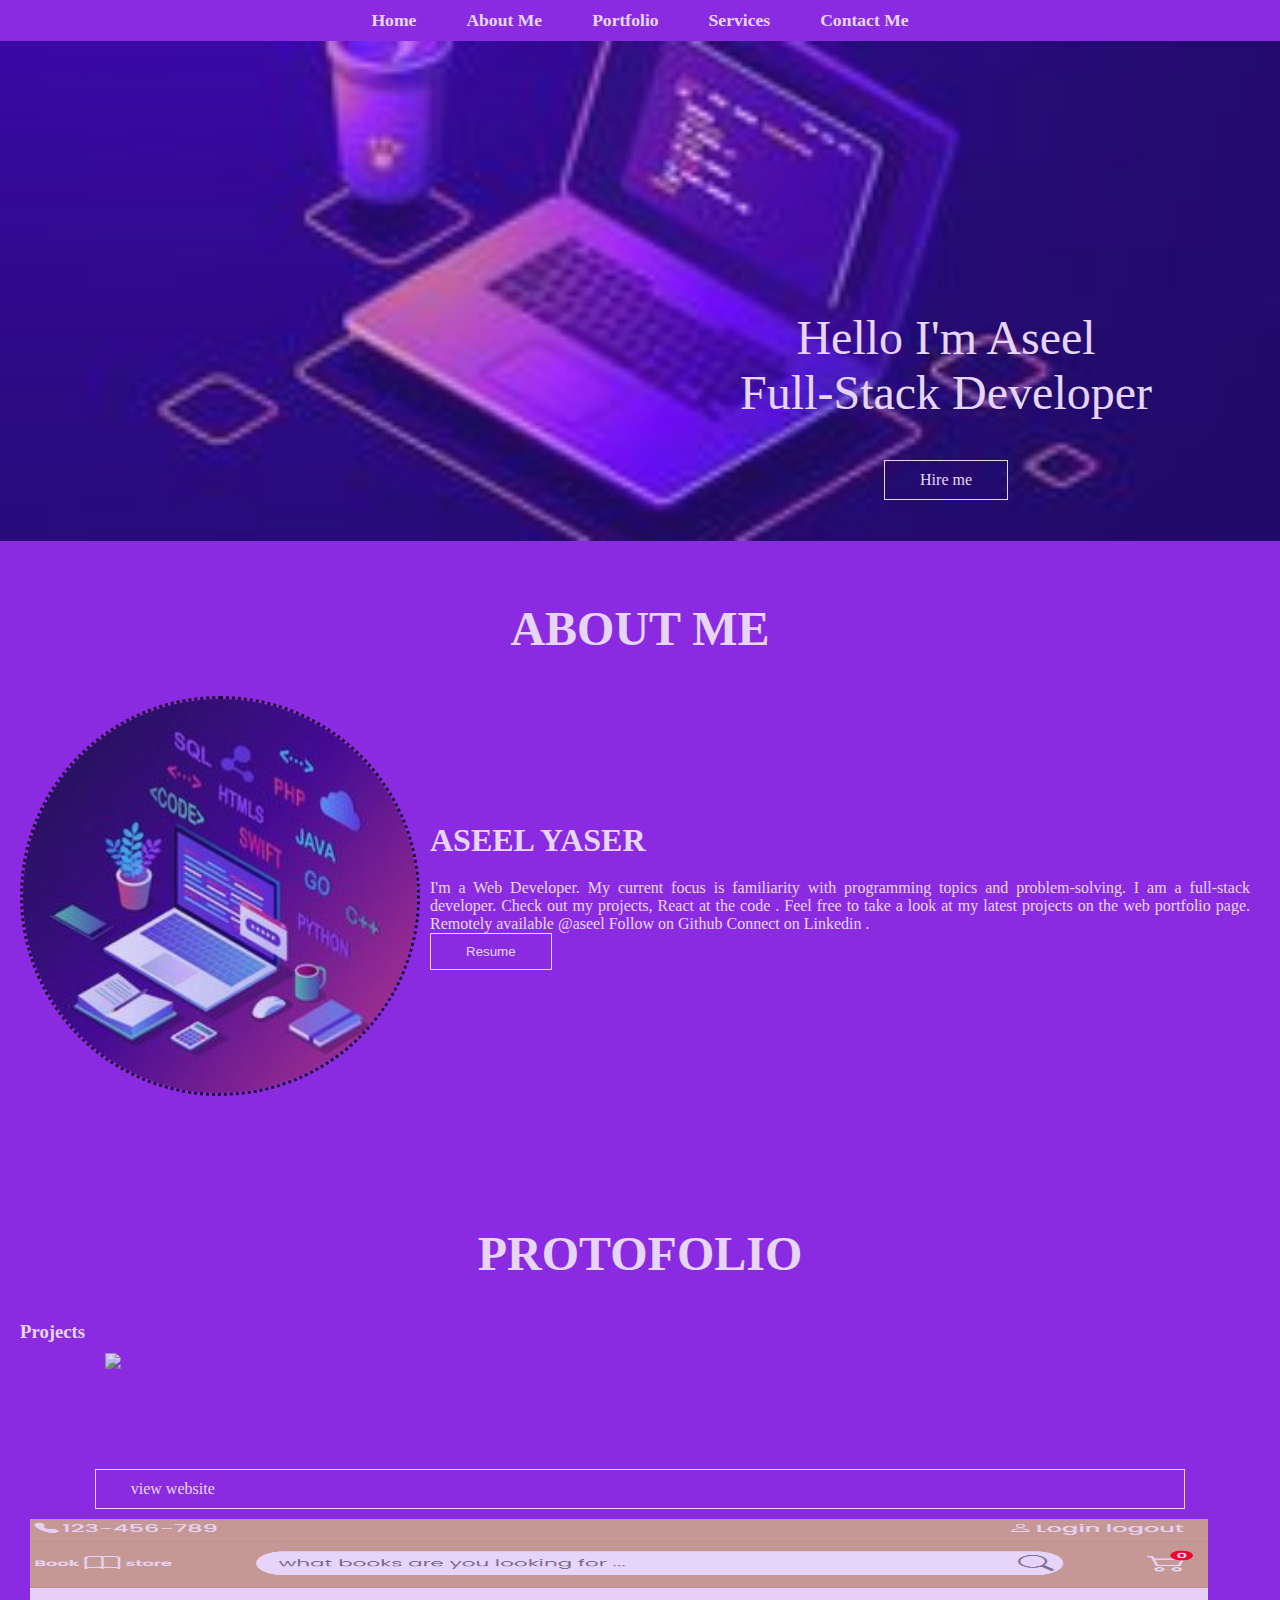
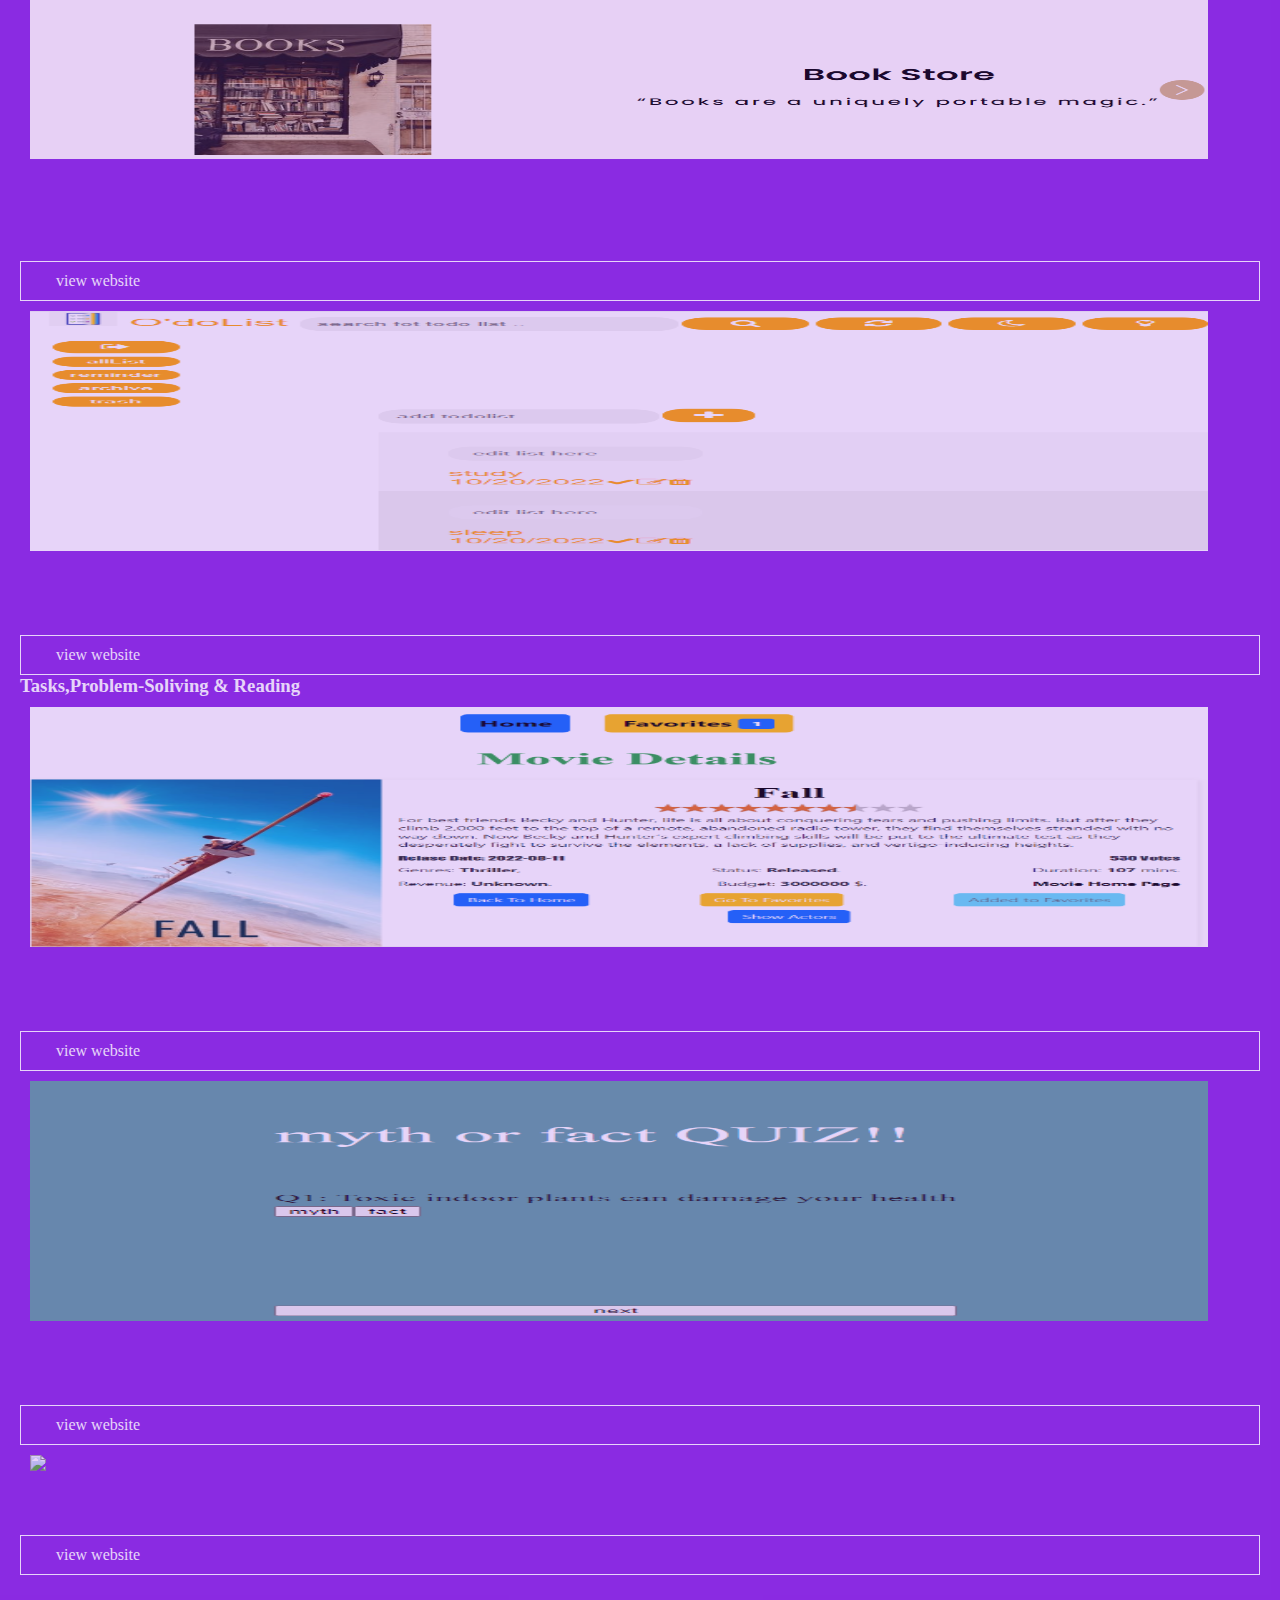
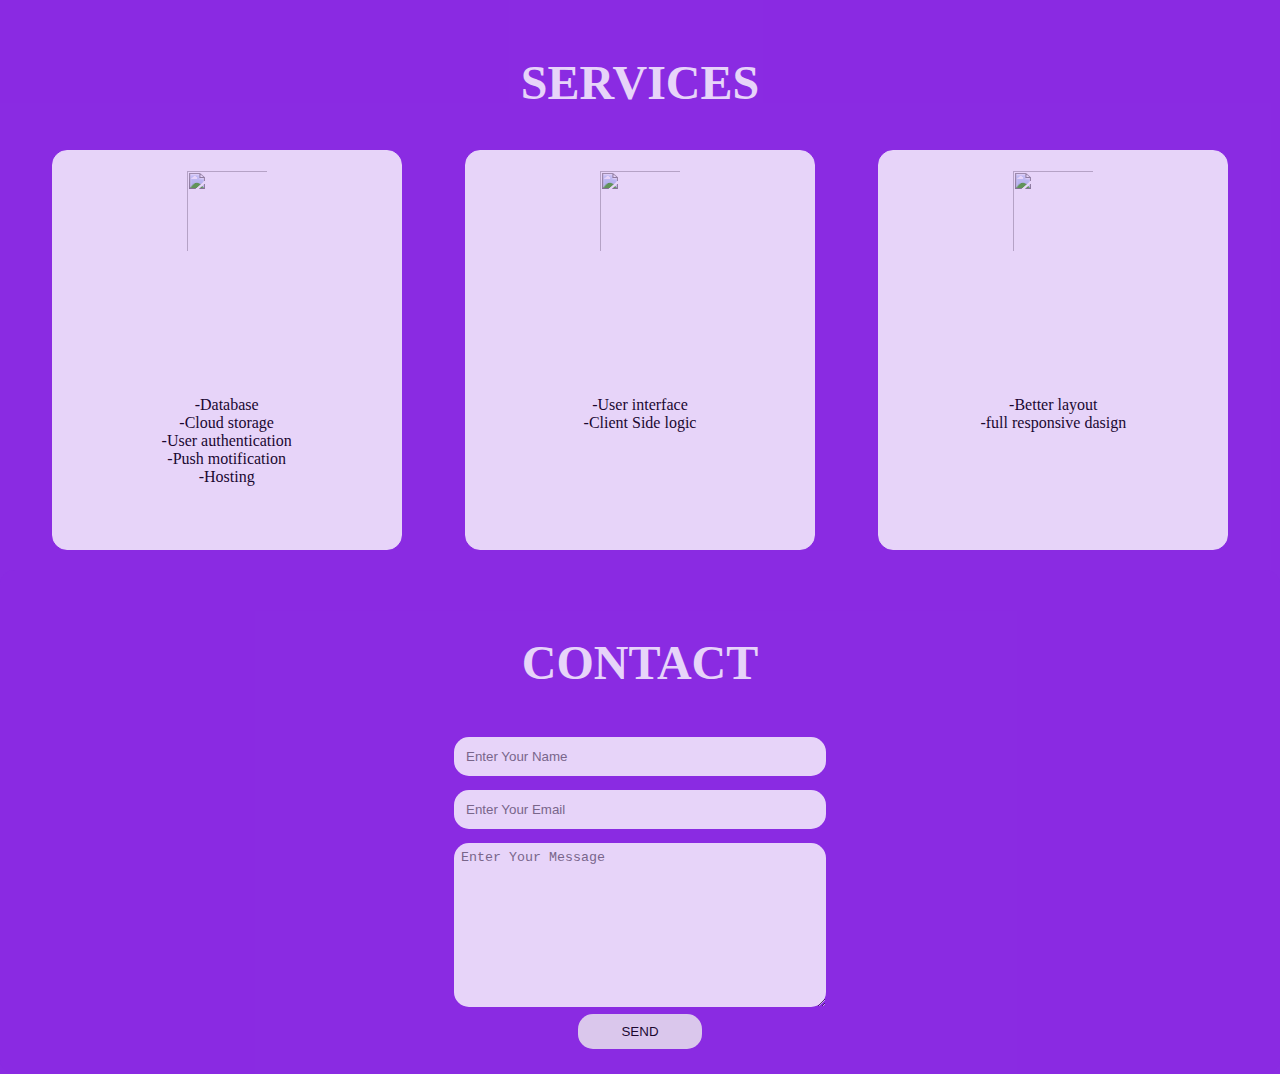
==== commit 951c1601: "updated" ====
--- a/index.html
+++ b/index.html
@@ -144,7 +144,7 @@
                         </br>- In backend :node js, express,mongo DB
                     </br>- In fronted :react js,HTML ,CSS
                             &full responsive</p>
-                        <div class="btn btn-primary"  style="background-color:blueviolet" href="https://frontend-project5.vercel.app/home" >website</div>
+                        <div class="btn btn-primary"  style="background-color:blueviolet" href="https://frontend-project5.vercel.app/home" >view website</div>
                       </div>
                     </div>
                   </div>
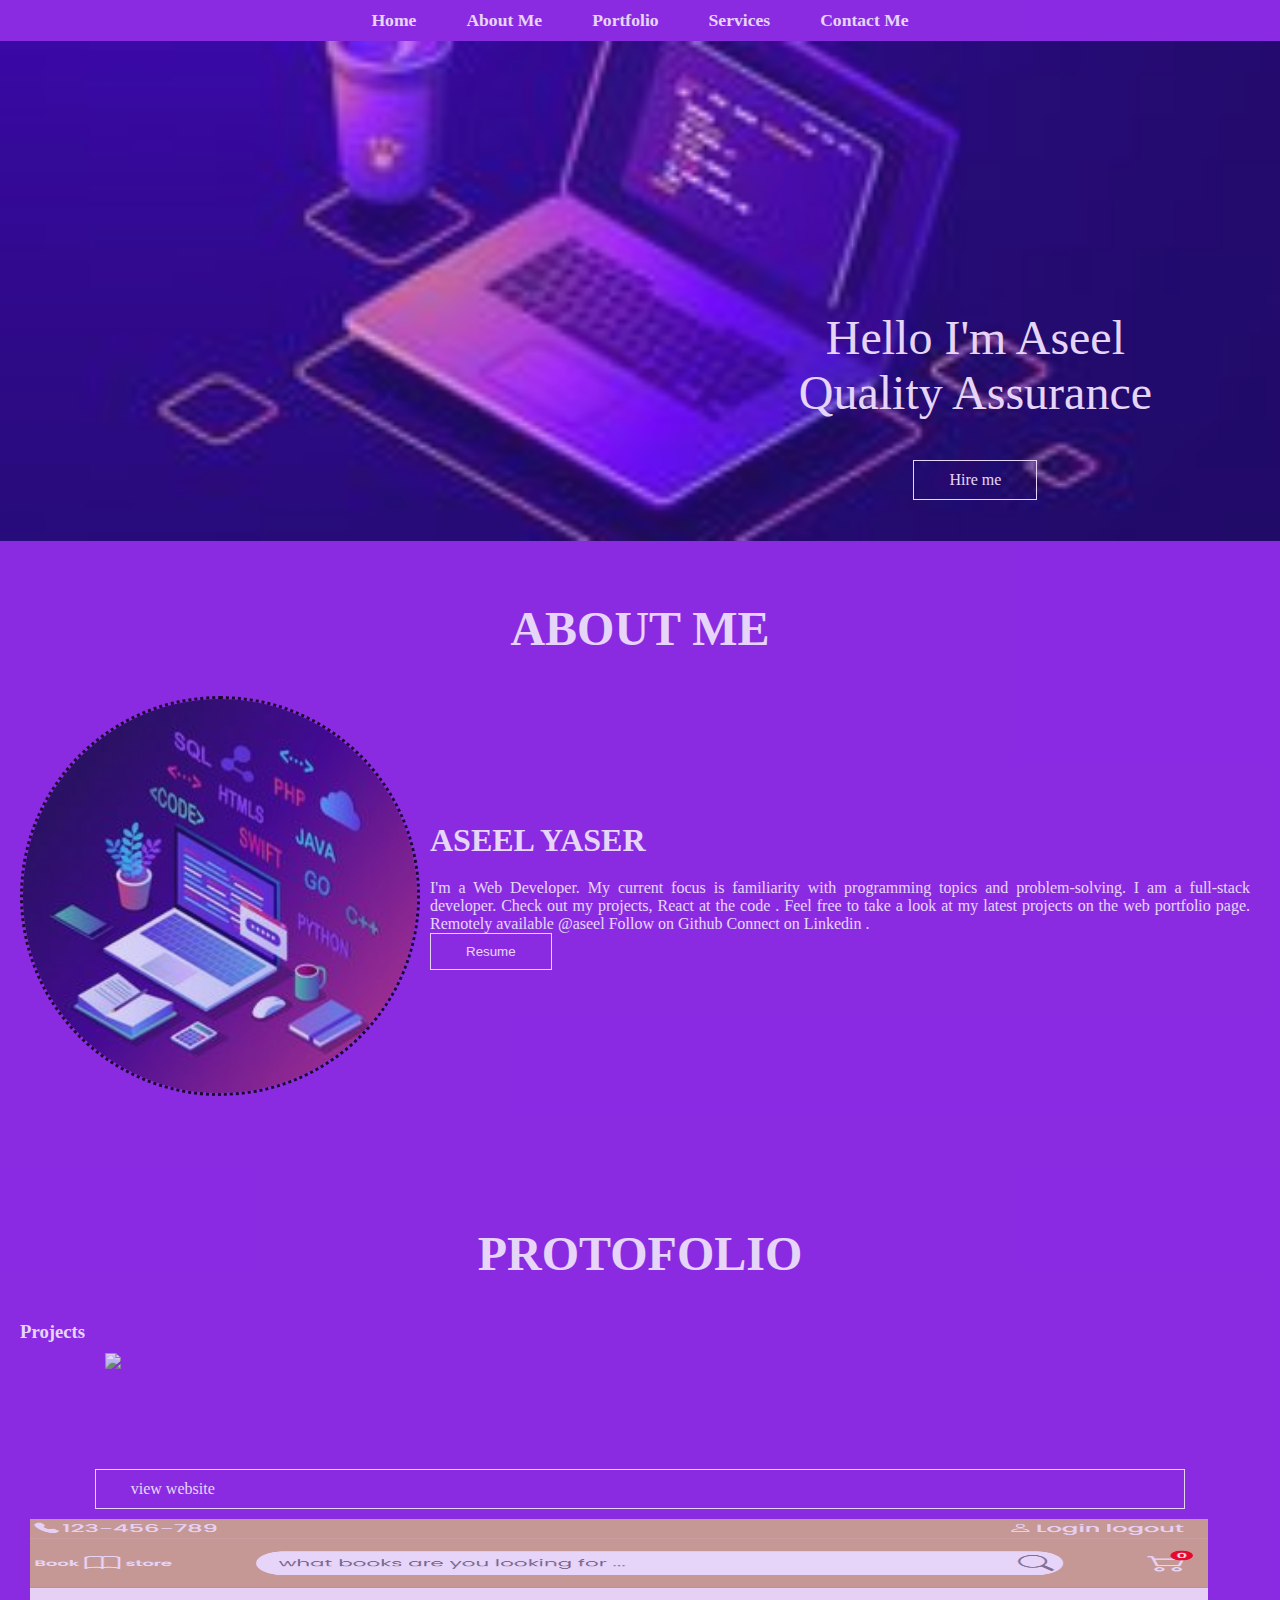
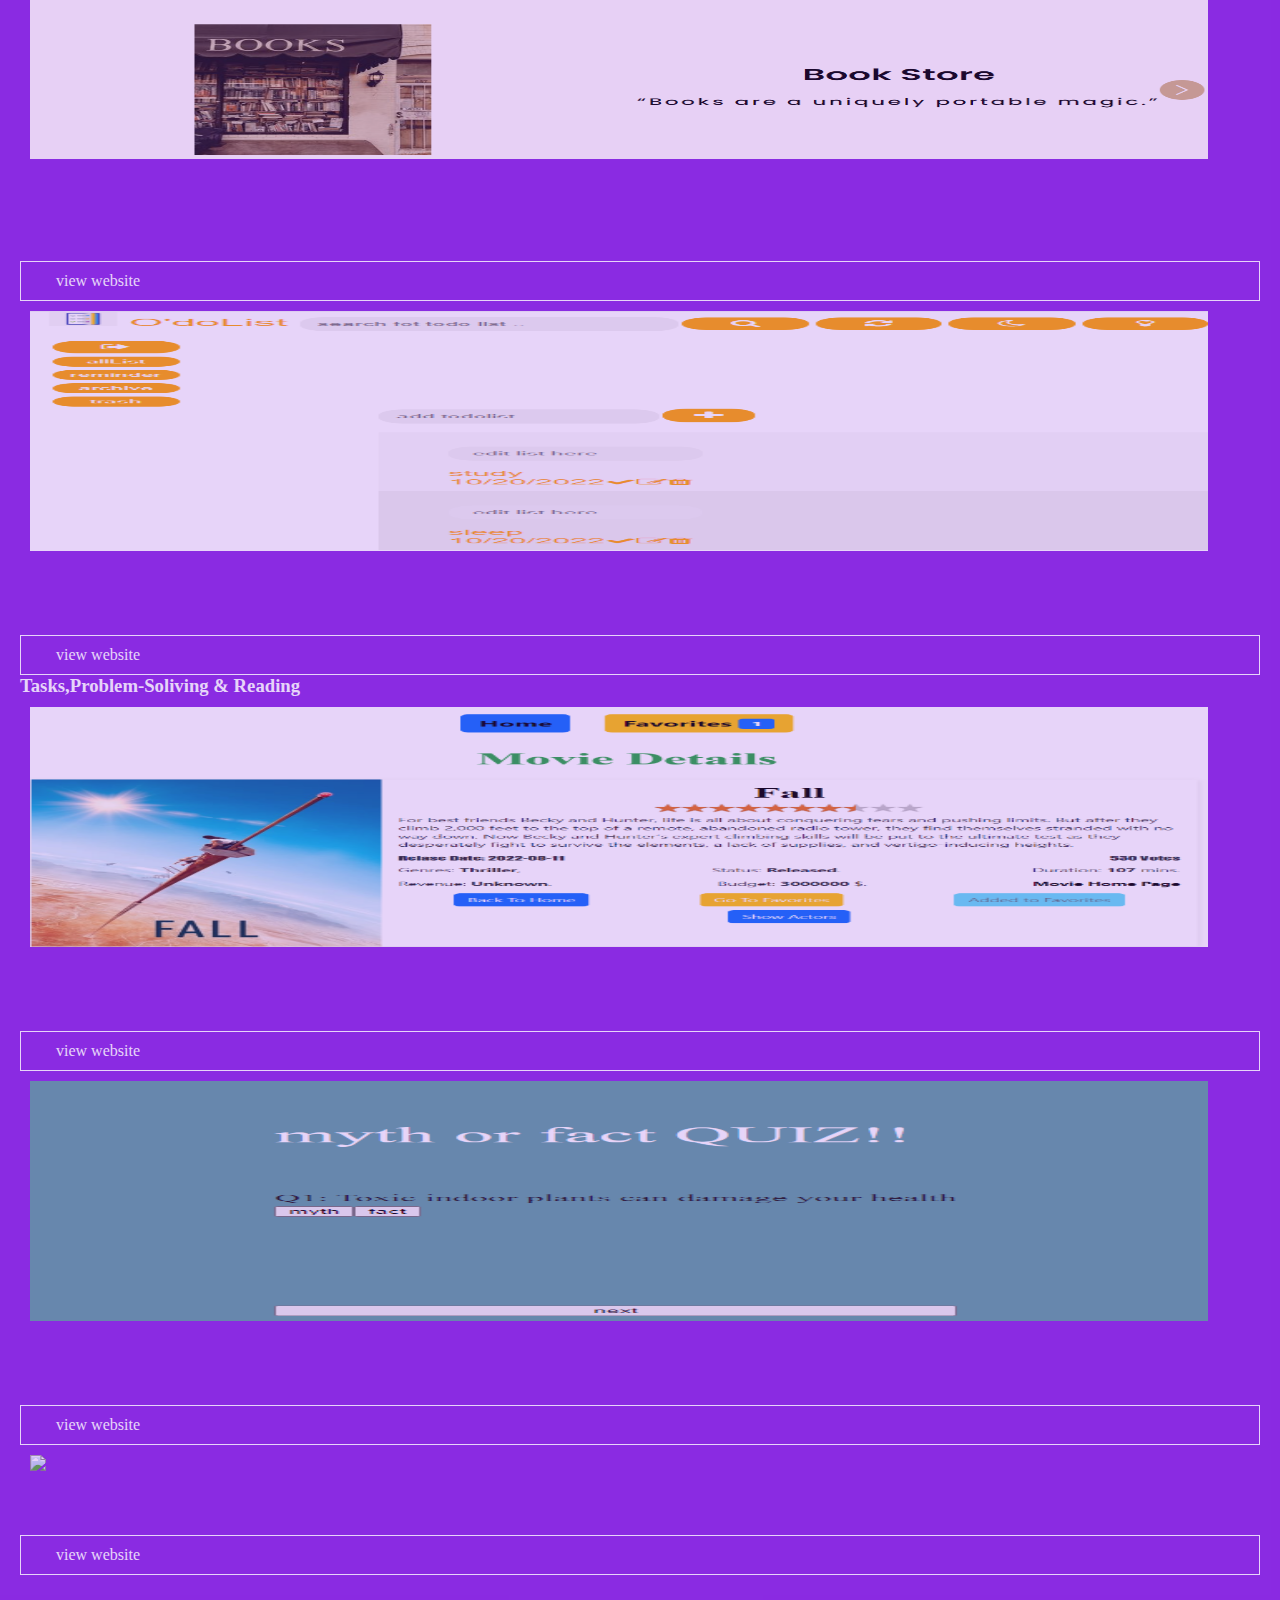
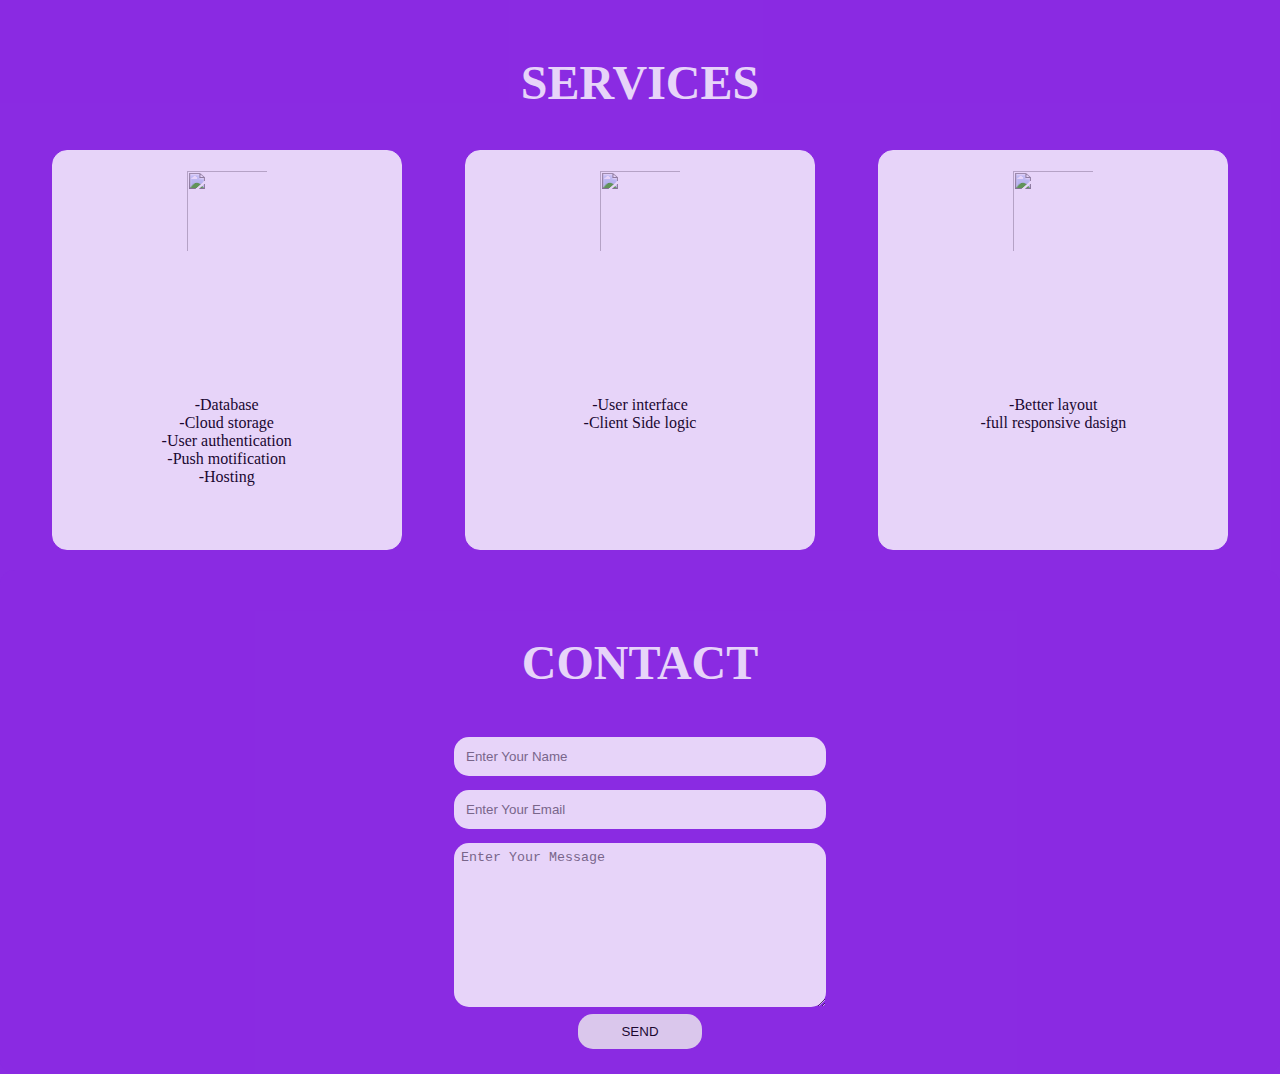
==== commit 2ad9d833: "tweaks" ====
--- a/index.html
+++ b/index.html
@@ -25,7 +25,7 @@
         <!-------------------------HOME----------------------->
       <section id="home">
           <div class="main">
-              <h class="headings">Hello I'm Aseel <br>Full-Stack Developer </h>
+              <h class="headings">Hello I'm Aseel <br>Quality Assurance</h>
               <!-- <p>Full-Stack Web Developer</p> -->
               <!-- <br> ASEEL YASER -->
              
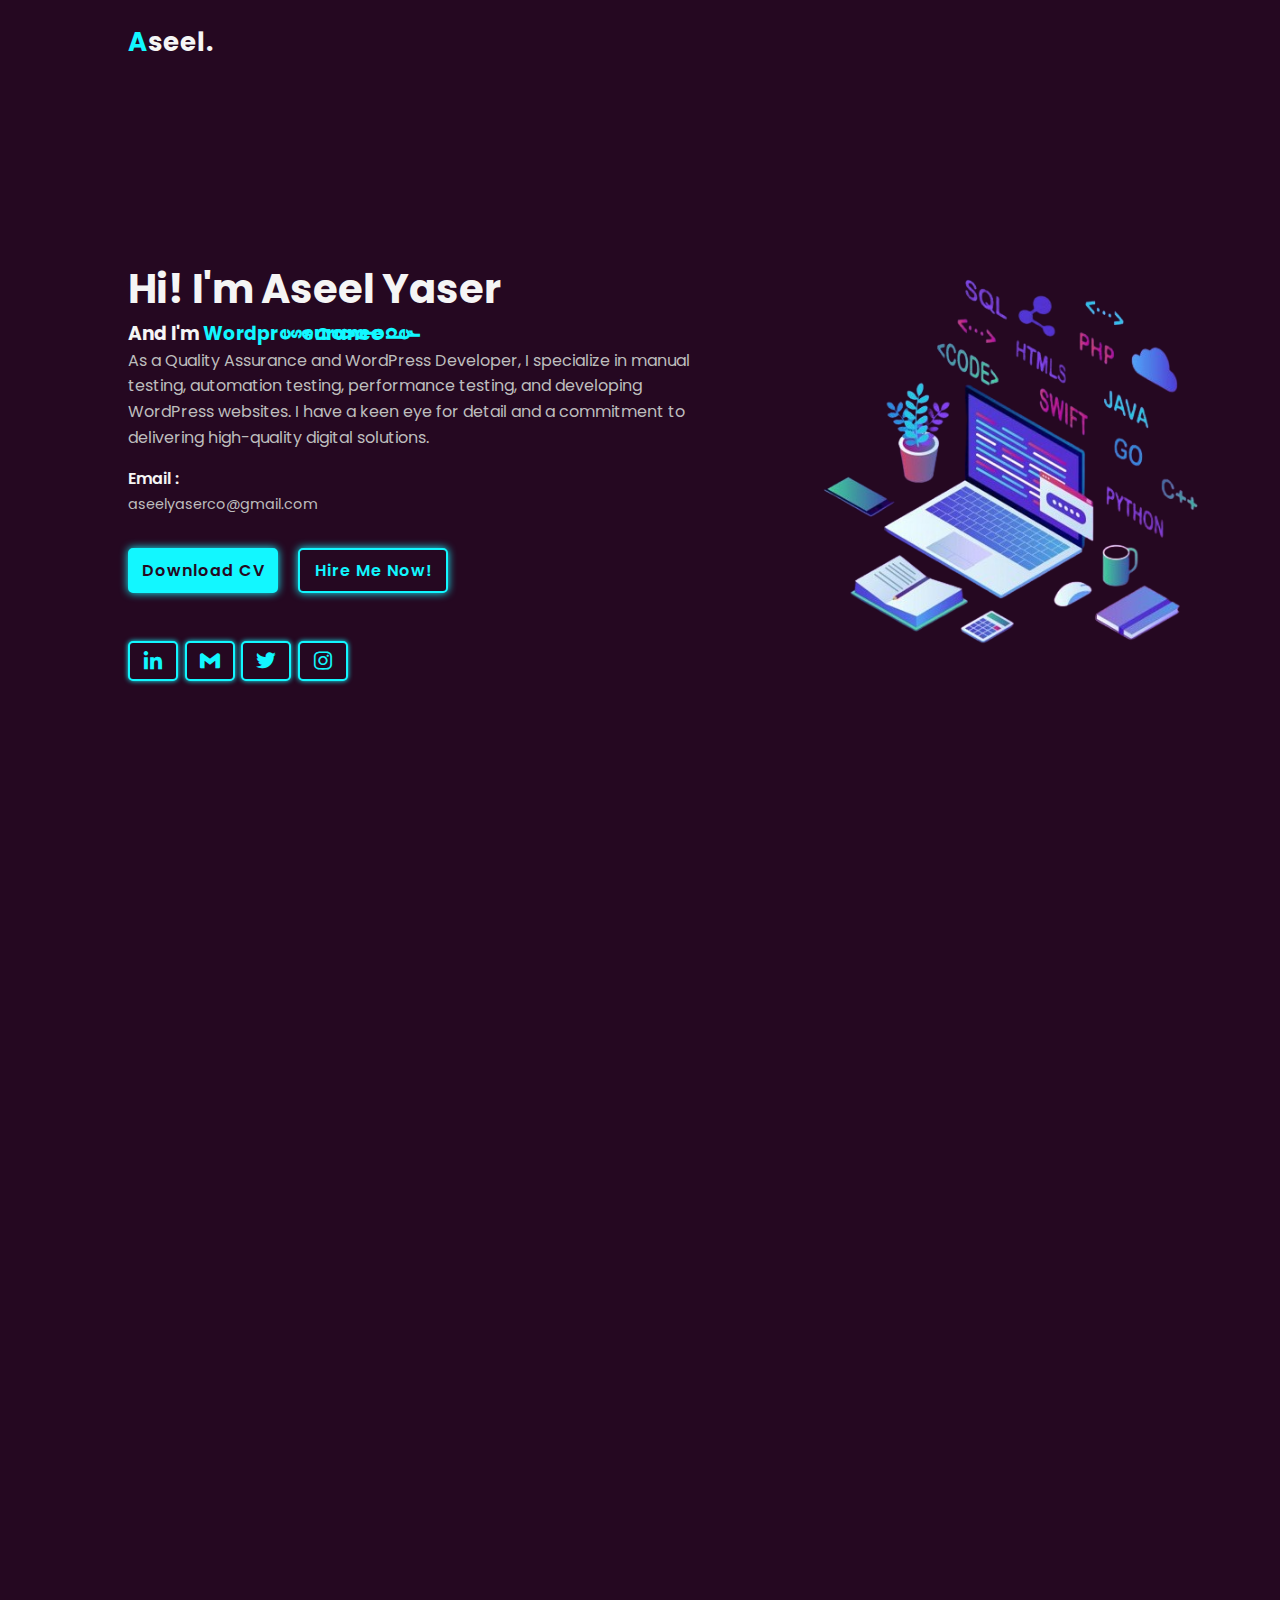
==== commit 3b28fb62: "update portfolio" ====
--- a/index.html
+++ b/index.html
@@ -1,317 +1,399 @@
-<!doctype html>
+<!DOCTYPE html>
 <html lang="en">
   <head>
-    <link rel="icon" href="https://res.cloudinary.com/dv3wzcjeh/image/upload/v1672148977/proto_yks3bh.jpg">
-    <meta charset="utf-8">
-    <meta name="viewport" content="width=device-width, initial-scale=1">
-    <title>Aseel Yaser</title>
-    <link href="https://cdn.jsdelivr.net/npm/bootstrap@5.2.2/dist/css/bootstrap.min.css" rel="stylesheet" integrity="sha384-Zenh87qX5JnK2Jl0vWa8Ck2rdkQ2Bzep5IDxbcnCeuOxjzrPF/et3URy9Bv1WTRi" crossorigin="anonymous">
-    <link rel="stylesheet" href="/index.css" />
+    <meta charset="UTF-8" />
+    <meta name="viewport" content="width=device-width, initial-scale=1.0" />
+    <title>Aseel Yaser | Portofolio Website</title>
+    <link rel="stylesheet" href="style.css" />
+    <link
+      href="https://unpkg.com/boxicons@2.1.4/css/boxicons.min.css"
+      rel="stylesheet"
+    />
   </head>
   <body>
-    <h1></h1>
-    <script src="https://cdn.jsdelivr.net/npm/bootstrap@5.2.2/dist/js/bootstrap.bundle.min.js" integrity="sha384-OERcA2EqjJCMA+/3y+gxIOqMEjwtxJY7qPCqsdltbNJuaOe923+mo//f6V8Qbsw3" crossorigin="anonymous"></script>
-        <!-------------------------starting----------------------->
-        <!-------------------------Nav bar----------------------->
-    <nav class="navbar">
-        <ul>
-          <li><a href="#home">Home</a></li>
-          <li><a href="#about">About Me</a></li>
-          <li><a href="#protofolio">Portfolio</a></li>
-          <li><a href="#services">Services</a></li>
-          <li><a href="#contact">Contact Me</a></li>
-        </ul>
-      </nav>
-        <!-------------------------HOME----------------------->
-      <section id="home">
-          <div class="main">
-              <h class="headings">Hello I'm Aseel <br>Quality Assurance</h>
-              <!-- <p>Full-Stack Web Developer</p> -->
-              <!-- <br> ASEEL YASER -->
-             
-                <a
-                href="mailto:aseelyaserco@gmail.com"
-                type="button"
-                class="btn "
-              
-              >
-               Hire me
-              </a>
-               
-           
-          </div>
-      </section>
-      <!-- <a href="/hireme.html" class="nav-link">Hire me</a> -->
-        <!-------------------------ABOUT----------------------->
-      <section id="about">
-        <h1 class="headings">ABOUT ME</h1>
-        <div id="pic">
-          <img src='/2c66a7c617b834535487fbc24a7c3d82.jpg' alt="">
-          <!-- "/2c66a7c617b834535487fbc24a7c3d82.jpg"     'https://www.giftegwuenu.dev/assets/static/gift_transparent.d042d20.ee252893d96f0605601786b4ae04869c.svg'-->
-          <div id="intro">
-            <h2>ASEEL YASER</h2>
-            <p>
-               I'm a Web Developer. My current focus is familiarity with
-                programming topics and problem-solving. I am a full-stack
-                developer. Check out my projects, React at the code .
-                Feel free to take a look at my latest projects on the web
-                portfolio page. Remotely available  <a href="https://aseelyaserco@gmail.com" class="nav-link1">@aseel</a> Follow
-                on <a href="https://github.com/Aseelyaser" class="nav-link1">Github</a> Connect on <a href="https://www.linkedin.com/in/aseel-yaser/" class="nav-link1">Linkedin</a> .
-            </p>
-            <!-- <button class="btn" style="margin:0 50px" >
-                <a href="/resume.html" class="nav-link">Resume</a>
-            </button> -->
+    <!-- Header Site -->
+    <header>
+      <div class="logo"><span>A</span>seel.</div>
+      <ul class="navlist">
+        <li><a href="#Home" style="--i: 1">Home</a></li>
+        <li><a href="#About" style="--i: 2">About</a></li>
+        <li><a href="#Services" style="--i: 3">Services</a></li>
+        <li><a href="#Porofolio" style="--i: 4">Porofolio</a></li>
+        <li><a href="#Contact" style="--i: 5">Contact</a></li>
+      </ul>
+      <div id="menu-icon" class="bx bx-menu"></div>
+    </header>
+    <!-- Home Section -->
+    <section id="home" class="home">
+      <div class="home-content scroll-scale">
+        <h1>Hi! I'm Aseel Yaser</h1>
+        <div class="change-text">
+          <h3>And I'm</h3>
+          <h3>
+            <span class="word">Quality&nbsp;Assurance</span>
+            <span class="word">Wordpress&nbsp;Developer</span>
+            <!-- <span class="word">Frontend&nbsp;Developer</span> -->
+          </h3>
+        </div>
+        <p>
+          As a Quality Assurance and WordPress Developer, I specialize in manual
+          testing, automation testing, performance testing, and developing
+          WordPress websites. I have a keen eye for detail and a commitment to
+          delivering high-quality digital solutions.
+        </p>
+        <div class="info-box">
+          <div class="email-info">
+            <h5>Email :</h5>
+            <span>aseelyaserco@gmail.com</span>
+          </div>
+          <!-- <div class="linkedin-info">
+            <h5>Linkedin :</h5>
+            <span>linkedin.com/in/aseel-yaser/</span>
+          </div> -->
+        </div>
+        <div class="btn-box">
+          <a href="/cv/Aseel Yaser-Quality Assurance.pdf" class="btn" download
+            >Download CV</a
+          >
+          <a
+            href="https://mail.google.com/mail/?view=cm&fs=1&to=aseelyaserco@gmail.com"
+            class="btn"
+            target="_blank"
+            >Hire Me Now!</a
+          >
+        </div>
+        <div class="social-icons">
+          <a href="https://www.linkedin.com/in/aseel-yaser/"
+            ><i class="bx bxl-linkedin"></i
+          ></a>
+          <a
+            href="https://mail.google.com/mail/?view=cm&fs=1&to=aseelyaserco@gmail.com"
+            ><i class="bx bxl-gmail"></i
+          ></a>
+          <a href="#"><i class="bx bxl-twitter"></i></a>
+          <a href="#"><i class="bx bxl-instagram"></i></a>
+        </div>
+      </div>
+      <!-- NOTE: commented untill have imgs -->
+      <div class="home-image scroll-scale">
+        <div class="img-box">
+          <img src="/imgs/11-removebg-preview.png" alt="" />
+        </div>
+        <!-- <div class="liquid-shape">
+          <svg
+            viewBox="0 0 500 500"
+            xmlns="http://www.w3.org/2000/svg"
+            xmlns:xlink="http://www.w3.org/1999/xlink"
+            width="100%"
+            id="blobSvg"
+          >
+            <path fill="#12f7ff">
+              <animate
+                attributeName="d"
+                dur="20000ms"
+                repeatCount="indefinite"
+                values="
+                M449,306Q443,362,396,391.5Q349,421,299.5,417.5Q250,414,206,408.5Q162,403,108,383Q54,363,50,306.5Q46,250,48.5,192.5Q51,135,95,96.5Q139,58,194.5,49.5Q250,41,300.5,58Q351,75,376,119Q401,163,428,206.5Q455,250,449,306Z;
+                M440.5,288.5Q383,327,369,379.5Q355,432,302.5,452Q250,472,200.5,446.5Q151,421,112,386.5Q73,352,66,301Q59,250,61,196Q63,142,110,115Q157,88,203.5,46.5Q250,5,304,33.5Q358,62,411.5,94Q465,126,481.5,188Q498,250,440.5,288.5Z;
+                M414,290.5Q390,331,373,382.5Q356,434,303,444Q250,454,192.5,451.5Q135,449,107.5,398.5Q80,348,51.5,299Q23,250,70,211.5Q117,173,128,115.5Q139,58,194.5,71Q250,84,295.5,88Q341,92,370.5,127.5Q400,163,419,206.5Q438,250,414,290.5Z;
+                M455,303Q433,356,391.5,389.5Q350,423,300,416.5Q250,410,195.5,424.5Q141,439,101,399Q61,359,61,304.5Q61,250,83,208.5Q105,167,119,107.5Q133,48,191.5,66.5Q250,85,289,100Q328,115,394,122Q460,129,468.5,189.5Q477,250,455,303Z;
+                M427,293.5Q400,337,366.5,365.5Q333,394,291.5,426.5Q250,459,206,430.5Q162,402,133.5,368Q105,334,54.5,292Q4,250,48,204.5Q92,159,112.5,103Q133,47,191.5,52.5Q250,58,307,55.5Q364,53,403.5,95.5Q443,138,448.5,194Q454,250,427,293.5Z;
+                M438,299.5Q421,349,382,379.5Q343,410,296.5,418Q250,426,197,430Q144,434,98.5,398.5Q53,363,27.5,306.5Q2,250,52,207.5Q102,165,137.5,141Q173,117,211.5,94Q250,71,301,72Q352,73,390.5,110Q429,147,442,198.5Q455,250,438,299.5Z;
+                M415.5,290Q388,330,363.5,367.5Q339,405,294.5,444.5Q250,484,199.5,454.5Q149,425,103.5,393Q58,361,61,305.5Q64,250,64,196Q64,142,110.5,115.5Q157,89,203.5,81.5Q250,74,306,65Q362,56,412,92Q462,128,452.5,189Q443,250,415.5,290Z;
+                M449,306Q443,362,396,391.5Q349,421,299.5,417.5Q250,414,206,408.5Q162,403,108,383Q54,363,50,306.5Q46,250,48.5,192.5Q51,135,95,96.5Q139,58,194.5,49.5Q250,41,300.5,58Q351,75,376,119Q401,163,428,206.5Q455,250,449,306Z;
+                "
+              ></animate>
+            </path>
+          </svg>
+        </div>
+        <div class="liquid-shape">
+          <svg
+            viewBox="0 0 500 500"
+            xmlns="http://www.w3.org/2000/svg"
+            xmlns:xlink="http://www.w3.org/1999/xlink"
+            width="100%"
+            id="blobSvg"
+          >
+            <path fill="#12f7ff">
+              <animate
+                attributeName="d"
+                dur="20000ms"
+                repeatCount="indefinite"
+                values="
+                  M449,306Q443,362,396,391.5Q349,421,299.5,417.5Q250,414,206,408.5Q162,403,108,383Q54,363,50,306.5Q46,250,48.5,192.5Q51,135,95,96.5Q139,58,194.5,49.5Q250,41,300.5,58Q351,75,376,119Q401,163,428,206.5Q455,250,449,306Z;
+                  M440.5,288.5Q383,327,369,379.5Q355,432,302.5,452Q250,472,200.5,446.5Q151,421,112,386.5Q73,352,66,301Q59,250,61,196Q63,142,110,115Q157,88,203.5,46.5Q250,5,304,33.5Q358,62,411.5,94Q465,126,481.5,188Q498,250,440.5,288.5Z;
+                  M414,290.5Q390,331,373,382.5Q356,434,303,444Q250,454,192.5,451.5Q135,449,107.5,398.5Q80,348,51.5,299Q23,250,70,211.5Q117,173,128,115.5Q139,58,194.5,71Q250,84,295.5,88Q341,92,370.5,127.5Q400,163,419,206.5Q438,250,414,290.5Z;
+                  M455,303Q433,356,391.5,389.5Q350,423,300,416.5Q250,410,195.5,424.5Q141,439,101,399Q61,359,61,304.5Q61,250,83,208.5Q105,167,119,107.5Q133,48,191.5,66.5Q250,85,289,100Q328,115,394,122Q460,129,468.5,189.5Q477,250,455,303Z;
+                  M427,293.5Q400,337,366.5,365.5Q333,394,291.5,426.5Q250,459,206,430.5Q162,402,133.5,368Q105,334,54.5,292Q4,250,48,204.5Q92,159,112.5,103Q133,47,191.5,52.5Q250,58,307,55.5Q364,53,403.5,95.5Q443,138,448.5,194Q454,250,427,293.5Z;
+                  M438,299.5Q421,349,382,379.5Q343,410,296.5,418Q250,426,197,430Q144,434,98.5,398.5Q53,363,27.5,306.5Q2,250,52,207.5Q102,165,137.5,141Q173,117,211.5,94Q250,71,301,72Q352,73,390.5,110Q429,147,442,198.5Q455,250,438,299.5Z;
+                  M415.5,290Q388,330,363.5,367.5Q339,405,294.5,444.5Q250,484,199.5,454.5Q149,425,103.5,393Q58,361,61,305.5Q64,250,64,196Q64,142,110.5,115.5Q157,89,203.5,81.5Q250,74,306,65Q362,56,412,92Q462,128,452.5,189Q443,250,415.5,290Z;
+                  M449,306Q443,362,396,391.5Q349,421,299.5,417.5Q250,414,206,408.5Q162,403,108,383Q54,363,50,306.5Q46,250,48.5,192.5Q51,135,95,96.5Q139,58,194.5,49.5Q250,41,300.5,58Q351,75,376,119Q401,163,428,206.5Q455,250,449,306Z;
+                  "
+              ></animate>
+            </path>
+          </svg>
+        </div> -->
+      </div>
+    </section>
+    <!-- About Section -->
+    <!-- <section id="about" class="about">
+      <div class="img-about">
+        <img src="imgs/about-me-pic2.png" alt="" />
+      </div>
+    </section> -->
+    <!----------------------- About Section ----------------------->
+    <div id="about-2">
+      <div class="about-container">
+        <div class="row">
+          <div class="about-col-1 scroll-scale">
+            <img src="imgs/about-me.jpeg" alt="" />
+          </div>
+          <div class="about-col-2 scroll-scale">
+            <h1 class="sub-title">About Me</h1>
+            <!-- <p>
+              As a Quality Assurance and WordPress Developer, I specialize in
+              web and mobile application testing across diverse domains, with a
+              focus on detailed test plans and comprehensive test case
+              execution. My expertise includes manual and automation testing,
+              ensuring high-quality performance. Additionally, I excel in
+              developing and maintaining WordPress websites, delivering robust
+              digital solutions.
+            </p> -->
+            <div class="tab-titles">
+              <p class="tab-links active-link" onclick="opentab('skills')">
+                Skills
+              </p>
+              <p class="tab-links" onclick="opentab('experience')">
+                Experience
+              </p>
+              <p class="tab-links" onclick="opentab('education')">Education</p>
+            </div>
+            <div class="tab-contents active-tab" id="skills">
+              <ul>
+                <li>
+                  <span>Manual Testing</span><br />Executing test cases manually
+                  to ensure software quality and functionality.
+                </li>
+                <li>
+                  <span>Automation Testing</span><br />Skilled in Selenium for
+                  automated testing to streamline the testing process and
+                  improve efficiency.
+                </li>
+                <li>
+                  <span>performance Testing</span><br />Proficient in Apache
+                  JMeter for assessing the performance and scalability of web
+                  applications.
+                </li>
+                <li>
+                  <span>WordPress Developer</span><br />Developing, customizing,
+                  and maintaining WordPress websites to meet client needs and
+                  specifications.
+                </li>
+                <li>
+                  <span>Web/App Development</span><br />Sillked in JavaScript,
+                  HTML, CSS, React, and React Native
+                </li>
+              </ul>
+            </div>
+            <div class="tab-contents" id="experience">
+              <ul>
+                <li>
+                  <span>2023 - current</span><br />QA at Al-Juneidi industry |
+                  WordPress Developer
+                </li>
+                <li><span>2023</span><br />QA at Global tribes</li>
+              </ul>
+            </div>
+            <div class="tab-contents" id="education">
+              <ul>
+                <li>
+                  <span>2022</span><br />Full Stack web developer from MERAKI
+                  Academy JO Coding Bootcamp
+                </li>
+                <li>
+                  <span>2020</span><br />Bachelor's degree in Accounting from Al
+                  Balqa Applied University
+                </li>
+              </ul>
+            </div>
+          </div>
+        </div>
+      </div>
+    </div>
+    <!----------------------- Sercives Section ----------------------->
+    <section id="services" class="services">
+      <div class="main-text scroll-scale">
+        <span>What I Will Do For You</span>
+        <h2>Our Services</h2>
+      </div>
+      <div class="section-services scroll-bottom">
+        <div class="service-box">
+          <i class="bx bx-search-alt-2 service-icon"></i>
+          <h3>Quality Assurance</h3>
+          <p>
+            We offer Quality Assurance services, including manual and automation
+            testing with Selenium and JMeter, and API testing. We create
+            detailed test cases and thorough bug reports to ensure your software
+            is top quality. Our goal is to find and fix issues so your software
+            works perfectly.
+          </p>
+          <div class="btn-box service-btn">
+            <a href="#" class="btn">Discover More</a>
+          </div>
+        </div>
+        <div class="service-box">
+          <i class="bx bx-desktop service-icon"></i>
 
+          <h3>WordPress Developer</h3>
+          <p>
+            We provide WordPress development services, including responsive web
+            design, SEO, and web performance optimization. Our goal is to create
+            beautiful, fast, and user-friendly websites that meet your needs and
+            attract visitors. We ensure your site looks great.
+          </p>
+          <div class="btn-box service-btn">
+            <a href="#" class="btn">Discover More</a>
+          </div>
+        </div>
+        <div class="service-box">
+          <i class="bx bx-code-alt service-icon"></i>
+          <h3>Web Developer</h3>
+          <p>
+            As a web developer, I specialize in creating dynamic and interactive
+            websites using JavaScript, HTML, CSS, React, and React Native. I
+            build responsive, user-friendly sites that work seamlessly on all
+            devices. Whether you need a simple site or a complex web
+            app,ensuring top performance.
+          </p>
+          <div class="btn-box service-btn">
+            <a href="#" class="btn">Discover More</a>
+          </div>
+        </div>
+      </div>
+    </section>
+    
+    <!----------------------- Portofolio Section ----------------------->
+    <section id="portofolio" class="portofolio">
+      <div class="main-text scroll-scale">
+        <span>What I Will Do For You</span>
+        <h2>Latest Projects</h2>
+      </div>
+      <div class="container">
+        <div class="filtter-buttons scroll-scale">
+          <button class="button" data-filter="all">All</button>
+          <button class="button" data-filter=".wordpress">WordPress</button>
+          <button class="button" data-filter=".qa">Quality Assurance</button>
+          <button class="button" data-filter=".web">Web App</button>
+        </div>
+      </div>
+      <div class="portofolio-gallary scroll-bottom">
+        <div class="port-box mix wordpress">
+          <div class="port-image">
+            <img src="imgs/aljuneidiGroup-landing.png" alt="" />
+          </div>
+          <div class="port-content">
+            <h3>Al-JUNEIDI Group</h3>
+            <p>
+              From design to performance, our role encompassed crafting a visually stunning and user-friendly experience, ensuring seamless navigation across devices. By integrating SEO strategies.
+            </p>
+            <a href="https://aljuneidigroup.com/" class="bx bx-link-external" target="_blank"></a>
+          </div>
+        </div>
+        <div class="port-box mix wordpress">
+          <div class="port-image">
+            <img src="imgs/challenger.png" alt="" />
+          </div>
+          <div class="port-content">
+            <h3>Challenger GmbH</h3>
+            <p>
+              My role included creating a responsive design, ensuring optimal performance across devices, and integrating SEO for enhanced visibility.
+            </p>
+            <a href="https://challengergmbh.de/" class="bx bx-link-external" target="_blank"></a>
+          </div>
+        </div>
+        <div class="port-box mix web qa">
+          <div class="port-image">
+            <img src="imgs/logo-maintenance.png" alt="" />
+          </div>
+          <div class="port-content">
+            <h3>CMMS-Juneidi</h3>
+            <p>
+              Led development and quality assurance efforts for the Maintenance Project at Juneidi. Digitized maintenance processes for factory assets and machines, ensuring periodic maintenance and addressing sudden malfunctions through created maintenance tickets. Provided the maintenance manager visibility into completed and failed tasks for efficient management.
+            </p>
+            <a href="https://maintenance.juneidi.com/" class="bx bx-link-external" target="_blank"></a>
+          </div>
+        </div>
+        <div class="port-box mix qa">
+          <div class="port-image">
+            <img src="imgs/GlobalTribes.jpg" alt="" />
+          </div>
+          <div class="port-content">
+            <h3>Global Tribes</h3>
+            <p>
+              Online booking platform that offers well-planned and designed packages that are easily bookable by our network of outbound agencies and operated through our local/inbound partners.
+            </p>
+            <a href="https://globaltribes.io" class="bx bx-link-external" target="_blank"></a>
+          </div>
+        </div>
+        <div class="port-box mix web">
+          <div class="port-image">
+            <img src="imgs/fitratinsan-about.png" alt="" />
+          </div>
+          <div class="port-content">
+            <h3>Fitrat Insan</h3>
+            <p>
+              It was a donation community. in this app, we provide tender service. this made our society based on give and take so it's our mission to get & feel with each other.
+            </p>
+            <a href="https://frontend-project5.vercel.app/home" class="bx bx-link-external" target="_blank"></a>
+          </div>
+        </div>
+        <div class="port-box mix web">
+          <div class="port-image">
+            <img src="imgs/online-book-store.jpg" alt="" />
+          </div>
+          <div class="port-content">
+            <h3>Online Book Store</h3>
+            <p>
+              it was an e-commerce app. this app provides books and information about them, displays them in categories, and also provides the user with the feature of searching for books, this helps him to access the books he wants, and provides the ability to buy & deliver books to him.
+            </p>
+            <a href="https://github.com/C6-Aseelyaser/MERAKI_Academy_Project_4/blob/main/starter-code/readme.md" class="bx bx-link-external" target="_blank"></a>
+          </div>
+        </div>
+      </div>
+    </section>
+    <!----------------------- Contact Section ----------------------->
+    <section id="contact" class="contact">
+      <div class="main-text scroll-scale">
+        <span>Ask me question</span>
+        <h2>Contact Me</h2>
+      </div>
+      <form action="" class="scroll-bottom">
+        <input type="text" placeholder="Your Name" />
+        <input type="text" placeholder="Your Email" />
+        <input type="text" placeholder="Your Address" />
+        <input type="text" placeholder="Phone Number" />
+        <textarea
+          name=""
+          id=""
+          cols="30"
+          rows="10"
+          placeholder="Your Message"
+        ></textarea>
+        <div class="btn-box formBtn">
+          <button type="submit" class="btn">Send Message</button>
+        </div>
+      </form>
+    </section>
+    <!----------------------- Footer Section ----------------------->
+    <footer>
+      <p class="scroll-scale">
+        Copyright &copy; 2024 by Aseel Yaser | All right reserved.
+      </p>
+      <a href="#home"><i class="bx bx-up-arrow-alt"></i></a>
+    </footer>
 
-            <div class="d-grid gap-2 d-md-flex justify-content-md-end">
-                <!-- <button class="btn btn-primary" type="button">
-                    <a
-                    href="mailto:aseelyaserco@gmail.com"
-                  
-                    class="btn btn-outline-primary"
-                  >
-                    @Aseel.com
-                  </a>
-                </button> -->
-                <button class="btn" >
-                    <a href="/resume.html" class="nav-link" target="_blank">Resume</a>
-                </button>
-                <!-- <a
-                href="mailto:aseelyaserco@gmail.com"
-                type="button"
-                class="btn "
-              
-              >
-                @Aseel.com
-              </a> -->
-              </div>
-          </div>
-        </div>
-
-      </section>
-
-                <!-------------------------intro----------------------->
-                <!-- <div class="container sss container-md">
-
-                    <a
-                      href="mailto:aseelyaserco@gmail.com"
-                      type="button"
-                      class="btn btn-outline-primary"
-                    >
-                      @Aseel.com
-                    </a>
-                  </div> -->
-        <!-------------------------PROTOFOLIO----------------------->
-      <section id="protofolio">
-        
-        <!-------------------------projects----------------------->
-        <div class="gallery">
-            <div class="contanier mt-5">
-                <h1 class="headings">PROTOFOLIO</h1>
-                <h3> Projects</h3>
-                <div class="row">
-                  <div class="col lg-3" >
-                    <div class="card m-b-3" style="color:blueviolet">
-                      <img
-                        src="https://res.cloudinary.com/dv3wzcjeh/image/upload/v1670874813/fitrat_iNsan_wn8qlh_w6ofoe.png"
-                        class="card-img-top"
-                        style="width: 95%;"
-                        alt="Exam"
-                      />
-                      <!-- https://encrypted-tbn0.gstatic.com/images?q=tbn:ANd9GcSbzSshhZPbuBd2yZQ_rTMpPjAuFR2az1it6vMKUHv4cBqbqIE-vi7SnXLXA5tqiDLlEZQ&usqp=CAU400/200 -->
-                      <div class="card-body">
-                        <h5 class="card-title" >FITRAT INSAN </h5>
-                        <p class="card-text">-About: It was a donation community. in this app, we provide tender service. this made our society based on give and take so it's our mission to get & feel with each other. <br>
-                        - In this project we worked as a team </br> - In backend:Node.js, Express.js, PostgreSQL 
-                          <br>- In fronted: React, Redux, HTML, CSS 
-                          Full responsive design
-                          </p>
-                        <div class="btn btn-primary"  style="background-color:blueviolet" href="https://frontend-project5.vercel.app/home"> <a href="https://frontend-project5.vercel.app/home" target="_blank">view website</a></div>
-                      </div>
-                    </div>
-                  </div>
-                  <div class="col lg-3">
-                    <div class="card m-b-3" style="color:blueviolet">
-                      <img
-                        src="Screenshot_3.png"
-                        class="card-img-top"
-                        alt="Exam"
-                        style="width: 95%;"
-                      />
-                      <div class="card-body" >
-                        <h5 class="card-title">BOOKSTORE</h5>
-                        <p class="card-text">- About: it was an e-commerce app. this app provides books and information about them, displays them in categories, and also provides the user with the feature of searching for books, this helps him to access the books he wants, and provides the ability to buy & deliver books to him.
-                        </br>- In backend :node js, express,mongo DB
-                    </br>- In fronted :react js,HTML ,CSS
-                            &full responsive</p>
-                        <div class="btn btn-primary"  style="background-color:blueviolet" href="https://frontend-project5.vercel.app/home" >view website</div>
-                      </div>
-                    </div>
-                  </div>
-                  <div class="col lg-3">
-                    <div class="card m-b-3" style="color:blueviolet">
-                      <img
-                        src="Screenshot_2.png"
-                        class="card-img-top"
-                        alt="Exam"
-                        style="width: 95%;"
-                      />
-                      <div class="card-body" >
-                        <h5 class="card-title">TODO LIST</h5>
-                        <p class="card-text">	-about: in this app the user will be to make his own to-do list. be able to add a new to Do item to the toDos list. be able to modify any added item . be able to delete any added item. be able to view all added items. and be able to modify the dark/light mode. </br>	-Used : use local storage to persist data after refresh .its dynamic app & single page application .  HTML, CSS, JS (ES6) and jQuery.</p>
-                        <div class="btn btn-primary"  style="background-color:blueviolet">view website</div>
-                      </div>
-                    </div>
-                  </div>
-
-                  <!-- <div class="col lg-3">
-                    <div class="card m-b-3" style="color:blueviolet">
-                      <img
-                        src="https://encrypted-tbn0.gstatic.com/images?q=tbn:ANd9GcSbzSshhZPbuBd2yZQ_rTMpPjAuFR2az1it6vMKUHv4cBqbqIE-vi7SnXLXA5tqiDLlEZQ&usqp=CAU400/200"
-                        class="card-img-top"
-                        alt="Exam"
-                      />
-                      <div class="card-body" style="color:blueviolet">
-                        <h5 class="card-title">BOOK STore</h5>
-                        <p class="card-text">Speacialist Exam</p>
-                        <div class="btn btn-primary"  style="background-color:blueviolet">view website</div>
-                      </div>
-                    </div>
-                  </div> -->
-                </div>
-              </div>
-            <!-------------------------tasks, problem soliving & reading----------------------->
-              <div class="contanier mt-5">
-                  <h3> Tasks,Problem-Soliving & Reading</h3>
-                  <div class="row">
-                    <div class="col lg-3" >
-                      <div class="card m-b-3" style="color:blueviolet">
-                        <img
-                          src="/Screenshot_5.png"
-                          class="card-img-top"
-                          style="width: 95%;"
-                          alt="Exam"
-                        />
-                        <!-- https://encrypted-tbn0.gstatic.com/images?q=tbn:ANd9GcSbzSshhZPbuBd2yZQ_rTMpPjAuFR2az1it6vMKUHv4cBqbqIE-vi7SnXLXA5tqiDLlEZQ&usqp=CAU400/200 -->
-                        <div class="card-body">
-                          <h5 class="card-title" >MOVIE APP </h5>
-                          <p class="card-text">-about: this app show movies, When the user clicks on the movie’s name or the image, the movie list will disappear and movie details will be shown. Inside the movie details, you will be showing details & Actors. the user can add the movie to the faviourite and remove it from it. 
-                          </br> -used : Api ,react js,HTML, CSS.
-                        </p>
-                        <!-- it was an e-commerce app. this app provides books and information about them, displays them in categories, and also provides the user with the feature of searching for books, this helps him to access the books he wants, and provides the ability to buy & deliver books to him.
-                      </br>-in backend :node js, express,mongo DB
-                  </br>-in fronted :react js,HTML ,CSS
-                          &full responsive design -->
-                          <div class="btn btn-primary"  style="background-color:blueviolet">view website</div>
-                        </div>
-                      </div>
-                    </div>
-                    <div class="col lg-3">
-                      <div class="card m-b-3" style="color:blueviolet">
-                        <img
-                          src="Screenshot_1.png"
-                          class="card-img-top"
-                          alt="Exam"
-                          style="width: 95%;"
-                        />
-                        <div class="card-body" >
-                          <h5 class="card-title">QUIZ</h5>
-                          <p class="card-text">
-                            -about: User will see a question with multiple answers ,will be able to choose any answer, press Next until Finish and When finish  user will see a screen with the result on it and more inforemation about the  quiz with a Play again button.<br> – Used: use DOM manipulation to make the website dynamic , HTML, CSS, and JS
-                            &full responsive design</p>
-                          <div class="btn btn-primary"  style="background-color:blueviolet">view website</div>
-                        </div>
-                      </div>
-                    </div>
-                    <div class="col lg-3">
-                      <div class="card m-b-3" style="color:blueviolet">
-                        <img
-                          src="https://res.cloudinary.com/dv3wzcjeh/image/upload/v1672144479/ehunymq9t3yrkjdybsw9.jpg"
-                          class="card-img-top"
-                          alt="Exam"
-                          style="width: 95%;"
-                        />
-                        <div class="card-body" >
-                          <h5 class="card-title">PROBLEM-SOLVING & READING-CLUB</h5>
-                          <p class="card-text">Lorem ipsum dolor sit, amet consectetur adipisicing elit. Explicabo corporis consequuntur nobis fugiat provident. Repellendus numquam nemo in nihil repudiandae iste praesentium! Error officia modi quasi voluptate obcaecati, esse quia?Lorem ipsum dolor sit amet consectetur adipisicing elit. Libero distinctio cupiditate blanditiis excepturi tempora, id?</p>
-                          <div class="btn btn-primary"  style="background-color:blueviolet">view website</div>
-                        </div>
-                      </div>
-                    </div>
-
-                  </div>
-                </div>
-
-
-              <!-- <div class="contanier mt-5">
-                <h3> tasks</h3>
-                <div class="row">
-                    <div class="col lg-3">
-                        <div class="card m-b-3" style="width: 32%;">
-                          <img
-                            src="/movie-app-details.png"
-                            class="card-img-top"
-                            alt="Exam"
-                            style="width: 95%;"
-                          />
-                          <div class="card-body" style="color:blueviolet">
-                            <h5 class="card-title">MOVIE APP</h5>
-                            <p class="card-text">-about: it was an e-commerce app. this app provides books and information about them, displays them in categories, and also provides the user with the feature of searching for books, this helps him to access the books he wants, and provides the ability to buy & deliver books to him.
-                            </br>-in backend :node js, express,mongo DB
-                        </br>-in fronted :react js,HTML ,CSS
-                                &full responsive design</p>
-                            <div class="btn btn-primary"  style="background-color:blueviolet">view website</div>
-                          </div>
-                        </div>
-                      </div>
-                  </div>
-                  </div> -->
-                  
-          <!-- <img src="imgages.jpeg" alt="">
-          <img src="imgages.jpeg" alt="">
-          <img src="imgages.jpeg" alt="">
-          <img src="imgages.jpeg" alt="">
-          <img src="imgages.jpeg" alt="">
-          <img src="imgages.jpeg" alt=""> -->
-        </div>
-      </section>
-        <!-------------------------SERVICES----------------------->
-      <section id="services">
-        <h1 class="headings">SERVICES</h1>
-        <div class="row">
-          <div class="box">
-            <img src="https://encrypted-tbn0.gstatic.com/images?q=tbn:ANd9GcT8gZzahKm7_dedqg7qzmB0543zG_JkdHY1uA&usqp=CAU" alt="">
-            <h1 class="headings">Back-end</h1>
-            <p>-Database <br>-Cloud storage <br>-User authentication <br>-Push motification <br>-Hosting</p>
-          </div>
-          <div class="box">
-            <img src="https://encrypted-tbn0.gstatic.com/images?q=tbn:ANd9GcQl-wTINiC089tTkp7GYb-alpX2BjWu_-e7Fw&usqp=CAU" alt="">
-            <h1 class="headings">Front-end</h1>
-            <p>-User interface <br>-Client Side logic</p>
-          </div>
-          <div class="box">
-            <img src="https://encrypted-tbn0.gstatic.com/images?q=tbn:ANd9GcShmZ5h_pb-NsdMUcnry2ub9QdOnEqjPMa8Eg&usqp=CAU" alt="">
-            <h1 class="headings">Design</h1>
-            <p>-Better layout <br> -full responsive dasign </p>
-          </div>
-        </div>
-      </section>
-    <!-------------------------CONTACT----------------------->
-    <!-- <div id="pic1">
-      <img src='/New message-amico.png' alt="">
-    </div> -->
-
-      <section id="contact">
-        <form action="" class="form">
-            <h1 class="headings">CONTACT</h1>
-          <input type="text" name="name" class="input" placeholder="Enter Your Name">
-          <input type="text" name="name" class="input" placeholder="Enter Your Email">
-
-          <textarea name="msg" id="msg" cols="30" rows="10" placeholder="Enter Your Message"></textarea>
-          <input type="submit" value="SEND" id="send">
-     
-        </form>
-      </section>
-    <!-------------------------END----------------------->
+    <!--  -->
+    <script src="mixitup.min.js"></script>
+    <script src="script.js"></script>
   </body>
-</html>+</html>
--- a/style.css
+++ b/style.css
@@ -0,0 +1,781 @@
+@import url("https://fonts.googleapis.com/css2?family=Noto+Sans:ital,wght@0,100..900;1,100..900&family=Open+Sans:ital,wght@0,300..800;1,300..800&family=Poppins:ital,wght@0,100;0,200;0,300;0,400;0,500;0,600;0,700;0,800;0,900;1,100;1,200;1,300;1,400;1,500;1,600;1,700;1,800;1,900&family=Roboto:ital,wght@0,100;0,300;0,400;0,500;0,700;0,900;1,100;1,300;1,400;1,500;1,700;1,900&display=swap");
+
+* {
+  padding: 0;
+  margin: 0;
+  box-sizing: border-box;
+  list-style: none;
+  scroll-behavior: smooth;
+  text-decoration: none;
+}
+
+:root {
+  --text-color: #f5f5f5;
+  --hover-color: #12f7ff;
+  --bg-color: #250821;
+  --secon-bg-color: #292e33;
+  --big-font: 2.5rem;
+  --norma-font: 2rem;
+  --neon-box-shadow: 0 0 0.5rem #12f7ff;
+  --h2-font: 3rem;
+  --font-neon-text-shadow: 0 0 10px rgba(18, 247, 255, 0.3),
+    0 0 20px rgba(18, 247, 255, 0.3), 0 0 30px rgba(18, 247, 255, 0.3),
+    0 0 40px rgba(18, 247, 255, 0.3), 0 0 70px rgba(18, 247, 255, 0.3),
+    0 0 80px rgba(18, 247, 255, 0.3), 0 0 100px rgba(18, 247, 255, 0.3),
+    0 0 150px rgba(18, 247, 255, 0.3);
+}
+
+::-webkit-scrollbar {
+  height: 0;
+  width: 0.5rem;
+}
+::-webkit-scrollbar-track {
+  background: var(--secon-bg-color);
+}
+
+::-webkit-scrollbar-thumb {
+  background: var(--hover-color);
+  border-radius: 5rem;
+}
+
+body {
+  font-family: "Poppins", sans-serif;
+  background-color: var(--bg-color);
+  color: var(--text-color);
+}
+
+header {
+  position: fixed;
+  top: 0;
+  left: 0;
+  z-index: 1000;
+  background: var(--bg-color);
+  border-bottom: 1px solid transparent;
+  display: flex;
+  align-items: center;
+  justify-content: space-between;
+  width: 100%;
+  padding: 20px 10%;
+}
+
+header.sticky {
+  background: var(--bg-color);
+  border-bottom: 1px solid var(--secon-bg-color);
+  padding: 12px 10%;
+}
+
+.logo {
+  font-size: 26px;
+  font-weight: 700;
+  letter-spacing: 1px;
+}
+
+span {
+  color: var(--hover-color);
+}
+
+.navlist {
+  display: flex;
+}
+
+.navlist a {
+  display: inline-block;
+  color: var(--text-color);
+  font-weight: 500;
+  padding: 10px 20px;
+  animation: slideAnimation 1s ease forwards;
+  animation-delay: calc(.3s * var(--i));
+  opacity: 0;
+}
+
+.navlist a:hover {
+  color: var(--hover-color);
+  text-shadow: 0 0 10px rgba(18, 247, 255, 0.6),
+    0 0 20px rgba(18, 247, 255, 0.6), 0 0 30px rgba(18, 247, 255, 0.6),
+    0 0 40px rgba(18, 247, 255, 0.6), 0 0 70px rgba(18, 247, 255, 0.6),
+    0 0 80px rgba(18, 247, 255, 0.6), 0 0 100px rgba(18, 247, 255, 0.6),
+    0 0 150px rgba(18, 247, 255, 0.6);
+}
+/* active nav */
+.navlist a.active {
+  color: var(--hover-color);
+}
+
+#menu-icon {
+  font-size: 1.8rem;
+  z-index: 1000;
+  cursor: pointer;
+  margin-left: 25px;
+  background: var(--hover-color);
+  border-radius: 3px;
+  color: var(--secon-bg-color);
+  display: none;
+}
+
+section {
+  padding: 100px 10%;
+}
+
+.home {
+  min-height: 100vh;
+  height: 100%;
+  width: 100%;
+  display: grid;
+  grid-template-columns: repeat(2, 1fr);
+  align-items: center;
+  grid-gap: 4em;
+  padding-top: 140px;
+
+}
+
+.home-content {
+  min-width: 600px;
+}
+
+.home-content h1 {
+  font-size: var(--big-font);
+  font-weight: 700;
+}
+
+.change-text h3 {
+  display: inline-flex;
+  margin: 0;
+  vertical-align: top;
+}
+
+.change-text h3 .word {
+  position: absolute;
+  display: flex;
+  opacity: 0;
+}
+
+.change-text h3 .word .letter {
+  transform-origin: center center 25px;
+}
+
+.change-text h3 .word .letter.out {
+  transform: rotateX(90deg);
+  transition: 0.32s cubic-bezier(0.6, 0, 0.7, 0.2);
+}
+
+.change-text h3 .word .letter.in {
+  transition: 0.38s ease;
+}
+
+.change-text h3 .word .letter.behind {
+  transform: rotate(-90deg);
+}
+
+.home-content p {
+  color: #bdbdbd;
+  line-height: 1.6;
+}
+
+.info-box {
+  display: inline-flex;
+  justify-content: space-between;
+  align-items: center;
+  width: 300px;
+  margin: 1rem 0 2rem;
+}
+
+.info-box h5 {
+  font-weight: 600;
+  color: var(--text-color);
+  font-size: 1rem;
+}
+
+.info-box span {
+  font-size: 0.9rem;
+  color: #bdbdbd;
+}
+
+.btn-box {
+  display: flex;
+  justify-content: space-between;
+  width: 320px;
+  height: 45px;
+}
+
+.btn-box .btn {
+  display: inline-flex;
+  justify-content: center;
+  align-items: center;
+  width: 150px;
+  height: 100%;
+  background: var(--hover-color);
+  color: var(--bg-color);
+  font-size: 1rem;
+  letter-spacing: 1px;
+  font-weight: 600;
+  transition: 0.6s;
+  box-shadow: var(--neon-box-shadow);
+  border-radius: 5px;
+  position: relative;
+  overflow: hidden;
+  z-index: 1;
+  border: 2px solid var(--hover-color);
+}
+.btn:hover {
+  color: var(--hover-color);
+}
+.btn::before {
+  content: "";
+  position: absolute;
+  top: 0;
+  left: 0;
+  background: var(--bg-color);
+  width: 0;
+  height: 100%;
+  z-index: -1;
+  transition: 0.4s;
+}
+
+.btn:hover::before {
+  width: 100%;
+}
+
+.btn:nth-child(2) {
+  background: var(--bg-color);
+  color: var(--hover-color);
+}
+
+.btn:nth-child(2):hover {
+  color: var(--bg-color);
+}
+
+.btn:nth-child(2)::before {
+  background: var(--hover-color);
+}
+
+.social-icons {
+  margin-top: 3rem;
+  display: flex;
+  justify-content: space-between;
+  width: 220px;
+  height: 40px;
+}
+
+.social-icons a {
+  display: inline-flex;
+  width: 50px;
+  height: 100%;
+  justify-content: center;
+  align-items: center;
+  background: var(--bg-color);
+  color: var(--hover-color);
+  border: 2px solid var(--hover-color);
+  transition: 0.6s;
+  box-shadow: 0 0 0.3rem #12f7ff;
+  border-radius: 5px;
+  position: relative;
+  z-index: 1;
+  overflow: hidden;
+}
+
+.social-icons a i {
+  font-size: 1.5rem;
+}
+
+.social-icons a:hover {
+  color: var(--bg-color);
+}
+
+.social-icons a::before {
+  content: "";
+  position: absolute;
+  left: 0;
+  top: 0;
+  width: 0;
+  height: 100%;
+  background: var(--hover-color);
+  transition: 0.6s;
+  z-index: -1;
+}
+
+.social-icons a:hover:before {
+  width: 100%;
+}
+
+.home-image {
+  position: relative;
+}
+
+.img-box {
+  text-align: center;
+}
+
+.img-box img {
+  width: 100%;
+  min-width: 450px;
+  height: auto;
+}
+
+.liquid-shape {
+  position: absolute;
+  width: 100%;
+  height: 100%;
+  z-index: -1;
+  top: 10%;
+}
+
+.liquid-shape:nth-child(2) {
+  filter: blur(50px);
+}
+
+/* about start  */
+#about-2 {
+  /* padding: 80px 0; */
+  padding: 100px 10%;
+  color: #ababab;
+}
+.row {
+  display: flex;
+  justify-content: space-between;
+  flex-wrap: wrap;
+}
+.about-col-1 {
+  flex-basis: 35%;
+}
+.about-col-1 img {
+  width: 100%;
+  border-radius: 15px;
+}
+
+.about-col-2 {
+  flex-basis: 60%;
+}
+
+.sub-title {
+  font-size: 60px;
+  font-weight: 600;
+  color: #fff;
+}
+
+.tab-titles {
+  display: flex;
+  margin: 20px 0 40px;
+}
+.tab-links {
+  margin-right: 50px;
+  font-size: 18px;
+  font-weight: 500;
+  cursor: pointer;
+  position: relative;
+}
+.tab-links::after {
+  content: "";
+  width: 0;
+  height: 3px;
+  background: var(--hover-color);
+  position: absolute;
+  left: 0;
+  bottom: -8px;
+  transition: 0.5s;
+}
+
+.tab-links.active-link::after {
+  width: 50%;
+}
+
+.tab-contents ul li {
+  margin: 10px 0;
+}
+
+.tab-contents ul li span {
+  font-size: 14px;
+}
+
+.tab-contents {
+  display: none;
+}
+.tab-contents.active-tab {
+  display: block;
+}
+/* about end    */
+/* Services Section */
+.main-text {
+  width: 100%;
+  text-align: center;
+  margin-bottom: 2rem;
+  color: var(--hover-color);
+}
+
+.main-text h2 {
+  font-weight: 700;
+  font-size: var(--norma-font);
+}
+
+.main-text span {
+  color: #fdfdfd;
+  font-size: 0.8rem;
+  font-weight: 200;
+  letter-spacing: 2px;
+  text-transform: uppercase;
+}
+
+.section-services {
+  display: flex;
+  justify-content: center;
+  align-items: center;
+  flex-wrap: wrap;
+  grid-gap: 2rem;
+}
+
+.section-services .service-box {
+  flex: 1 1 18rem;
+  padding: 2rem 1rem 2rem;
+  text-align: center;
+  background: var(--secon-bg-color);
+  transition: transform 0.4s;
+  border-radius: 10px;
+}
+
+.service-btn {
+  width: auto;
+  justify-content: center;
+}
+
+.service-box:hover {
+  transform: translateY(-0.7rem);
+}
+
+.service-icon {
+  border: 2px solid var(--hover-color);
+  padding: 2rem;
+  background: var(--bg-color);
+  display: flex;
+  align-items: center;
+  font-size: 3rem;
+  border-radius: 50%;
+  position: relative;
+  color: var(--hover-color);
+  box-shadow: var(--neon-box-shadow);
+  outline: 3px solid var(--bg-color);
+}
+
+.service-box h3 {
+  margin-top: 10px;
+  font-size: 1.5rem;
+}
+
+.service-box p {
+  margin: 0.5rem 0 1.5rem 0;
+  font-weight: 300;
+  letter-spacing: 1px;
+  color: #bdbdbd;
+  line-height: 1.6;
+}
+
+/* Portfolio Section */
+.filtter-buttons {
+  margin: 2rem;
+  text-align: center;
+}
+
+.filtter-buttons .button {
+  background: none;
+  outline: none;
+  border: none;
+  cursor: pointer;
+  font-size: 0.85rem;
+  font-weight: 600;
+  letter-spacing: 0.4px;
+  margin-left: 1.3rem;
+  color: var(--text-color);
+}
+
+.filtter-buttons .button:hover {
+  color: var(--hover-color);
+}
+.portofolio-gallary {
+  display: grid;
+  grid-template-columns: repeat(auto-fill, minmax(270px, 1fr));
+  gap: 2rem;
+}
+
+.port-box {
+  position: relative;
+  border-radius: 15px;
+  overflow: hidden;
+  background: #292e33;
+  display: flex;
+  grid-template-rows: 1fr auto;
+  align-items: center;
+  border: 2px solid var(--hover-color);
+  box-shadow: var(--neon-box-shadow);
+  height: 230px;
+
+}
+
+.port-image {
+  display: flex;
+  align-items: center;
+  justify-content: center;
+  height: 100%;
+  width: 100%;
+}
+
+.port-image img {
+  width: 100%;
+  height: 100%;
+  opacity: 0.5s;
+  transition: 0.5s;
+}
+
+.port-content {
+  position: absolute;
+  bottom: 0;
+  left: 0;
+  width: 100%;
+  height: 100%;
+  opacity: 0;
+  background: linear-gradient(rgba(0, 0, 0, 0.2), #12f7ff);
+  display: flex;
+  align-items: center;
+  justify-content: center;
+  flex-direction: column;
+  text-align: center;
+  transition: 0.5s;
+  padding: 0.2rem;
+}
+
+.port-box:hover .port-content {
+  opacity: 1;
+}
+
+.port-box:hover .port-image img {
+  transform: scale(1.1);
+}
+.port-content h3 {
+  font-size: 1.5rem;
+  font-weight: 600;
+}
+
+.port-content p {
+  font-size: 0.8rem;
+  margin: 5px 0 15px 0;
+}
+
+.port-content a {
+  background: #fff;
+  border-radius: 50%;
+  display: inline-flex;
+  justify-content: center;
+  align-items: center;
+  width: 50px;
+  height: 50px;
+  border: 1px solid var(--hover-color);
+  outline: 2px solid #fff;
+}
+
+.port-content a i {
+  font-size: 1.3rem;
+  color: var(--secon-bg-color);
+}
+
+/* Contact Section */
+.contact {
+  background: var(--secon-bg-color);
+  width: 100%;
+}
+
+.contact form {
+  text-align: center;
+  min-width: 50rem;
+  margin: 1rem auto;
+  margin-bottom: 3rem;
+}
+
+.contact form input,
+.contact form textarea {
+  width: 100%;
+  color: var(--text-color);
+  background: var(--bg-color);
+  margin-bottom: 0.8rem;
+  border: none;
+  border-radius: 5px;
+  padding: 0.7rem;
+}
+
+.contact form textarea {
+  resize: none;
+}
+
+.formBtn {
+  display: flex;
+  justify-content: center;
+  width: 100%;
+}
+
+.formBtn .btn {
+  cursor: pointer;
+  font-size: 1rem;
+}
+
+/* Footer Section */
+footer {
+  padding: 1.5rem 10%;
+  display: flex;
+  align-items: center;
+  justify-content: space-between;
+}
+footer p {
+  color: #bdbdbd;
+}
+
+footer a {
+  display: inline-flex;
+  justify-content: center;
+  color: var(--text-color);
+  background: var(--hover-color);
+  padding: 0.6rem;
+  border-radius: 5px;
+}
+
+footer a i {
+  font-size: 1rem;
+  color: var(--secon-bg-color);
+}
+/* parallax */
+.scroll-scale {
+  opacity: 0;
+  transform: scale(.9);
+  transition: all 2s;
+}
+.scroll-bottom {
+  opacity: 0;
+  transform: translateY(300px);
+  transition: 3s;
+}
+.scroll-top {
+  opacity: 0;
+  transform: translateY(-300px);
+  transition: 3s;
+}
+.show-items {
+  opacity: 1;
+  transform: translateX(0);
+}
+/* Break Points */
+@media (max-width: 991px) {
+  header,
+  header.sticky {
+    padding: 15px 5%;
+  }
+  footer {
+    padding: 155%;
+  }
+  section {
+    padding: 50px 5%;
+  }
+  .navlist a {
+    padding: 8px 15px;
+  }
+  :root {
+    --big-font: 2.2rem;
+    --norma-font: 1.8rem;
+    --neon-box-shadow: 0 0 0.8rem #12f7ff;
+    --h2-font: 3rem;
+    --font-neon-text-shadow: 0 0 10px rgba(18, 247, 255, 0.3),
+      0 0 20px rgba(18, 247, 255, 0.3), 0 0 30px rgba(18, 247, 255, 0.3),
+      0 0 40px rgba(18, 247, 255, 0.3), 0 0 70px rgba(18, 247, 255, 0.3),
+      0 0 80px rgba(18, 247, 255, 0.3), 0 0 100px rgba(18, 247, 255, 0.3),
+      0 0 150px rgba(18, 247, 255, 0.3);
+  }
+  .home-content {
+    margin-top: 5rem;
+  }
+  .social-icons {
+    margin-top: 2rem;
+  }
+}
+@media (max-width: 768px) {
+  #menu-icon {
+    display: block;
+    transition: all 0.4s ease;
+  }
+  #menu-icon.bx-x {
+    transform: rotate(-180deg);
+  }
+  .navlist {
+    display: flex;
+    position: absolute;
+    top: -1000px;
+    right: 0;
+    left: 0;
+    flex-direction: column;
+    background: var(--bg-color);
+    text-align: left;
+    padding: 0 5%;
+    transition: all 0.45s ease;
+  }
+  .navlist a {
+    display: block;
+    padding-bottom: 1rem;
+    font-size: 1rem;
+  }
+  .navlist.open {
+    top: 100%;
+  }
+  .home {
+    grid-template-columns: 1fr;
+  }
+  .home-image {
+    margin-bottom: 5rem;
+  }
+  .liquid-shape {
+    width: 80%;
+    left: 10%;
+    top: 13%;
+  }
+  .about {
+    flex-direction: column-reverse;
+  }
+  .filtter-buttons {
+    margin: 2.5rem 0;
+  }
+  footer p{
+    font-size: 0.8rem;
+  }
+}
+
+@media (max-width: 420px) {
+  html {
+    font-size: 80%;
+  }
+  footer p{
+    font-size: 0.6rem;
+  }
+  .filtter-buttons .botton {
+    font-size: 0.8rem;
+  }
+  .img-about img{
+    width: 300px;
+  }
+  .img-about {
+    font-size: 1rem;
+  }
+}
+
+@keyframes slideAnimation {
+  0% {
+    opacity: 0;
+    transform: translateY(100px);
+  }
+  100% {
+    opacity: 1;
+    transform: translateY(0);
+  }
+}
+
+/* @keyframes slideAnimation {
+  0% {
+    background: var(--bg-color);
+    box-shadow: none;
+  }
+  100% {
+    background: var(--hover-color);
+    box-shadow: var(--neon-box-shadow);
+  }
+} */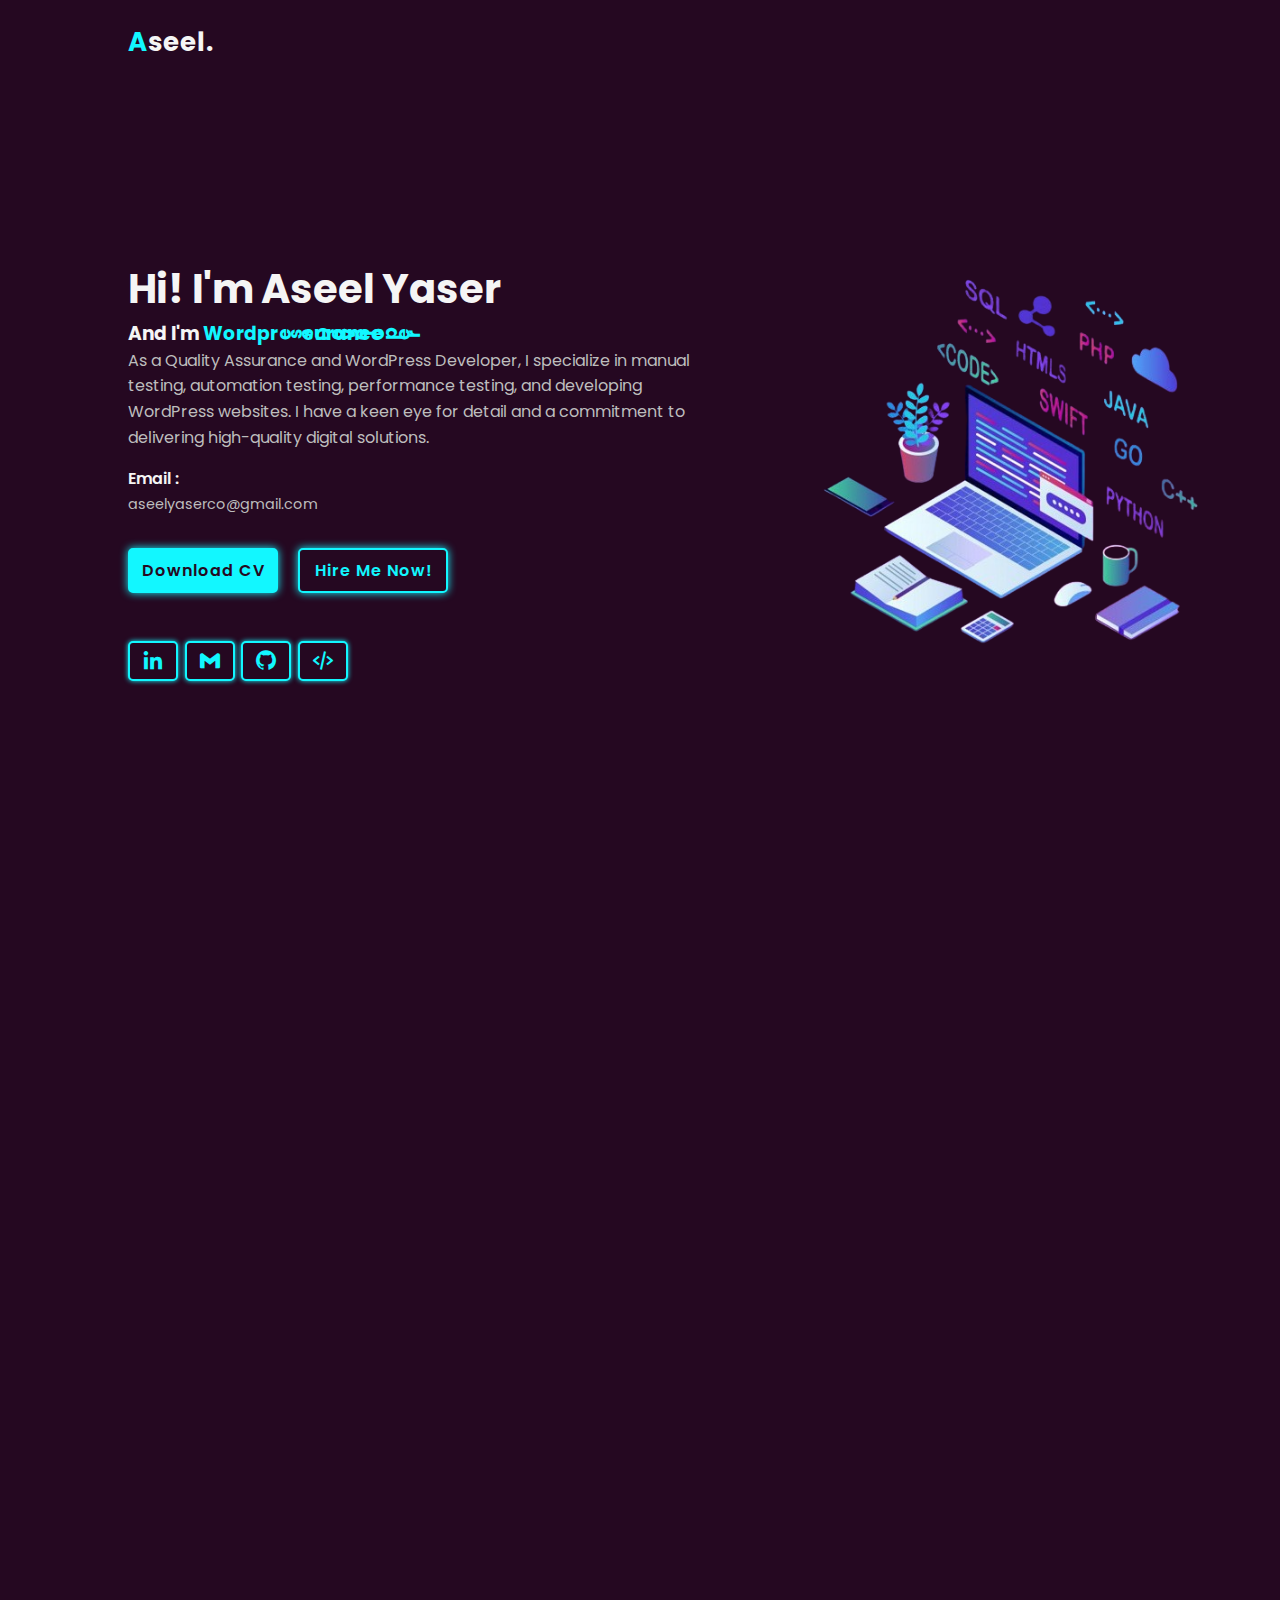
==== commit 58f6b443: "fix" ====
--- a/index.html
+++ b/index.html
@@ -9,6 +9,7 @@
       href="https://unpkg.com/boxicons@2.1.4/css/boxicons.min.css"
       rel="stylesheet"
     />
+    <link rel="icon" type="image/png" href="imgs/favicon-16x16.png">
   </head>
   <body>
     <!-- Header Site -->
@@ -24,7 +25,7 @@
       <div id="menu-icon" class="bx bx-menu"></div>
     </header>
     <!-- Home Section -->
-    <section id="home" class="home">
+    <section id="Home" class="home">
       <div class="home-content scroll-scale">
         <h1>Hi! I'm Aseel Yaser</h1>
         <div class="change-text">
@@ -63,15 +64,18 @@
           >
         </div>
         <div class="social-icons">
-          <a href="https://www.linkedin.com/in/aseel-yaser/"
-            ><i class="bx bxl-linkedin"></i
-          ></a>
-          <a
-            href="https://mail.google.com/mail/?view=cm&fs=1&to=aseelyaserco@gmail.com"
-            ><i class="bx bxl-gmail"></i
-          ></a>
-          <a href="#"><i class="bx bxl-twitter"></i></a>
-          <a href="#"><i class="bx bxl-instagram"></i></a>
+          <a href="https://www.linkedin.com/in/aseel-yaser/" target="_blank">
+            <i class="bx bxl-linkedin"></i>
+          </a>
+          <a href="https://mail.google.com/mail/?view=cm&fs=1&to=aseelyaserco@gmail.com" target="_blank">
+            <i class="bx bxl-gmail"></i>
+          </a>
+          <a href="https://github.com/AseelYaser" target="_blank">
+            <i class="bx bxl-github"></i>
+          </a>
+          <a href="https://www.codewars.com/users/Aseelyaser" target="_blank">
+            <i class="bx bx-code-alt"></i>
+          </a>
         </div>
       </div>
       <!-- NOTE: commented untill have imgs -->
@@ -142,7 +146,7 @@
       </div>
     </section> -->
     <!----------------------- About Section ----------------------->
-    <div id="about-2">
+    <div id="About">
       <div class="about-container">
         <div class="row">
           <div class="about-col-1 scroll-scale">
@@ -221,7 +225,7 @@
       </div>
     </div>
     <!----------------------- Sercives Section ----------------------->
-    <section id="services" class="services">
+    <section id="Services" class="services">
       <div class="main-text scroll-scale">
         <span>What I Will Do For You</span>
         <h2>Our Services</h2>
@@ -238,7 +242,7 @@
             works perfectly.
           </p>
           <div class="btn-box service-btn">
-            <a href="#" class="btn">Discover More</a>
+            <a href="https://www.linkedin.com/in/aseel-yaser/details/projects/" class="btn" target="_blank">Discover More</a>
           </div>
         </div>
         <div class="service-box">
@@ -252,7 +256,7 @@
             attract visitors. We ensure your site looks great.
           </p>
           <div class="btn-box service-btn">
-            <a href="#" class="btn">Discover More</a>
+            <a href="https://www.linkedin.com/in/aseel-yaser/details/projects/" class="btn" target="_blank">Discover More</a>
           </div>
         </div>
         <div class="service-box">
@@ -266,14 +270,14 @@
             app,ensuring top performance.
           </p>
           <div class="btn-box service-btn">
-            <a href="#" class="btn">Discover More</a>
+            <a href="https://www.linkedin.com/in/aseel-yaser/details/projects/" class="btn" target="_blank">Discover More</a>
           </div>
         </div>
       </div>
     </section>
     
     <!----------------------- Portofolio Section ----------------------->
-    <section id="portofolio" class="portofolio">
+    <section id="Porofolio" class="portofolio">
       <div class="main-text scroll-scale">
         <span>What I Will Do For You</span>
         <h2>Latest Projects</h2>
@@ -281,8 +285,8 @@
       <div class="container">
         <div class="filtter-buttons scroll-scale">
           <button class="button" data-filter="all">All</button>
+          <button class="button" data-filter=".qa">Quality Assurance</button>
           <button class="button" data-filter=".wordpress">WordPress</button>
-          <button class="button" data-filter=".qa">Quality Assurance</button>
           <button class="button" data-filter=".web">Web App</button>
         </div>
       </div>
@@ -318,7 +322,7 @@
           <div class="port-content">
             <h3>CMMS-Juneidi</h3>
             <p>
-              Led development and quality assurance efforts for the Maintenance Project at Juneidi. Digitized maintenance processes for factory assets and machines, ensuring periodic maintenance and addressing sudden malfunctions through created maintenance tickets. Provided the maintenance manager visibility into completed and failed tasks for efficient management.
+              Led development and quality assurance efforts for the Maintenance Project at Juneidi. Digitized maintenance processes for factory assets and machines, ensuring periodic maintenance and addressing sudden malfunctions through created maintenance tickets.
             </p>
             <a href="https://maintenance.juneidi.com/" class="bx bx-link-external" target="_blank"></a>
           </div>
@@ -362,22 +366,23 @@
       </div>
     </section>
     <!----------------------- Contact Section ----------------------->
-    <section id="contact" class="contact">
+    <section id="Contact" class="contact">
       <div class="main-text scroll-scale">
         <span>Ask me question</span>
         <h2>Contact Me</h2>
       </div>
       <form action="" class="scroll-bottom">
-        <input type="text" placeholder="Your Name" />
-        <input type="text" placeholder="Your Email" />
-        <input type="text" placeholder="Your Address" />
-        <input type="text" placeholder="Phone Number" />
+        <input type="text" placeholder="Your Name" style="color: #cccccc;" />
+        <input type="text" placeholder="Your Email" style="color: #cccccc;" />
+        <input type="text" placeholder="Your Address" style="color: #cccccc;" />
+        <input type="text" placeholder="Phone Number" style="color: #cccccc;" />
         <textarea
           name=""
           id=""
           cols="30"
           rows="10"
           placeholder="Your Message"
+          style="color: #cccccc;"
         ></textarea>
         <div class="btn-box formBtn">
           <button type="submit" class="btn">Send Message</button>
@@ -389,7 +394,7 @@
       <p class="scroll-scale">
         Copyright &copy; 2024 by Aseel Yaser | All right reserved.
       </p>
-      <a href="#home"><i class="bx bx-up-arrow-alt"></i></a>
+      <a href="#Home"><i class="bx bx-up-arrow-alt"></i></a>
     </footer>
 
     <!--  -->
--- a/style.css
+++ b/style.css
@@ -324,7 +324,7 @@
 }
 
 /* about start  */
-#about-2 {
+#About {
   /* padding: 80px 0; */
   padding: 100px 10%;
   color: #ababab;
@@ -530,7 +530,7 @@
   width: 100%;
   height: 100%;
   opacity: 0;
-  background: linear-gradient(rgba(0, 0, 0, 0.2), #12f7ff);
+  background: linear-gradient(rgba(0, 0, 0, 0.8), #12f7ff);
   display: flex;
   align-items: center;
   justify-content: center;
@@ -576,7 +576,7 @@
 
 /* Contact Section */
 .contact {
-  background: var(--secon-bg-color);
+  background: var(--bg-color);
   width: 100%;
 }
 
@@ -591,11 +591,19 @@
 .contact form textarea {
   width: 100%;
   color: var(--text-color);
-  background: var(--bg-color);
+  background: var(--secon-bg-color);
   margin-bottom: 0.8rem;
   border: none;
   border-radius: 5px;
   padding: 0.7rem;
+  outline: none;
+  font-size: 14px;
+
+}
+
+.contact form input::placeholder,
+.contact form textarea::placeholder {
+  color: #cccccc; 
 }
 
 .contact form textarea {
@@ -615,10 +623,12 @@
 
 /* Footer Section */
 footer {
-  padding: 1.5rem 10%;
+  padding: 1.2rem 10%;
   display: flex;
   align-items: center;
   justify-content: space-between;
+  /* border-top: 1px solid var(--text-color); */
+  border-top: 1px solid #bdbdbd;
 }
 footer p {
   color: #bdbdbd;
